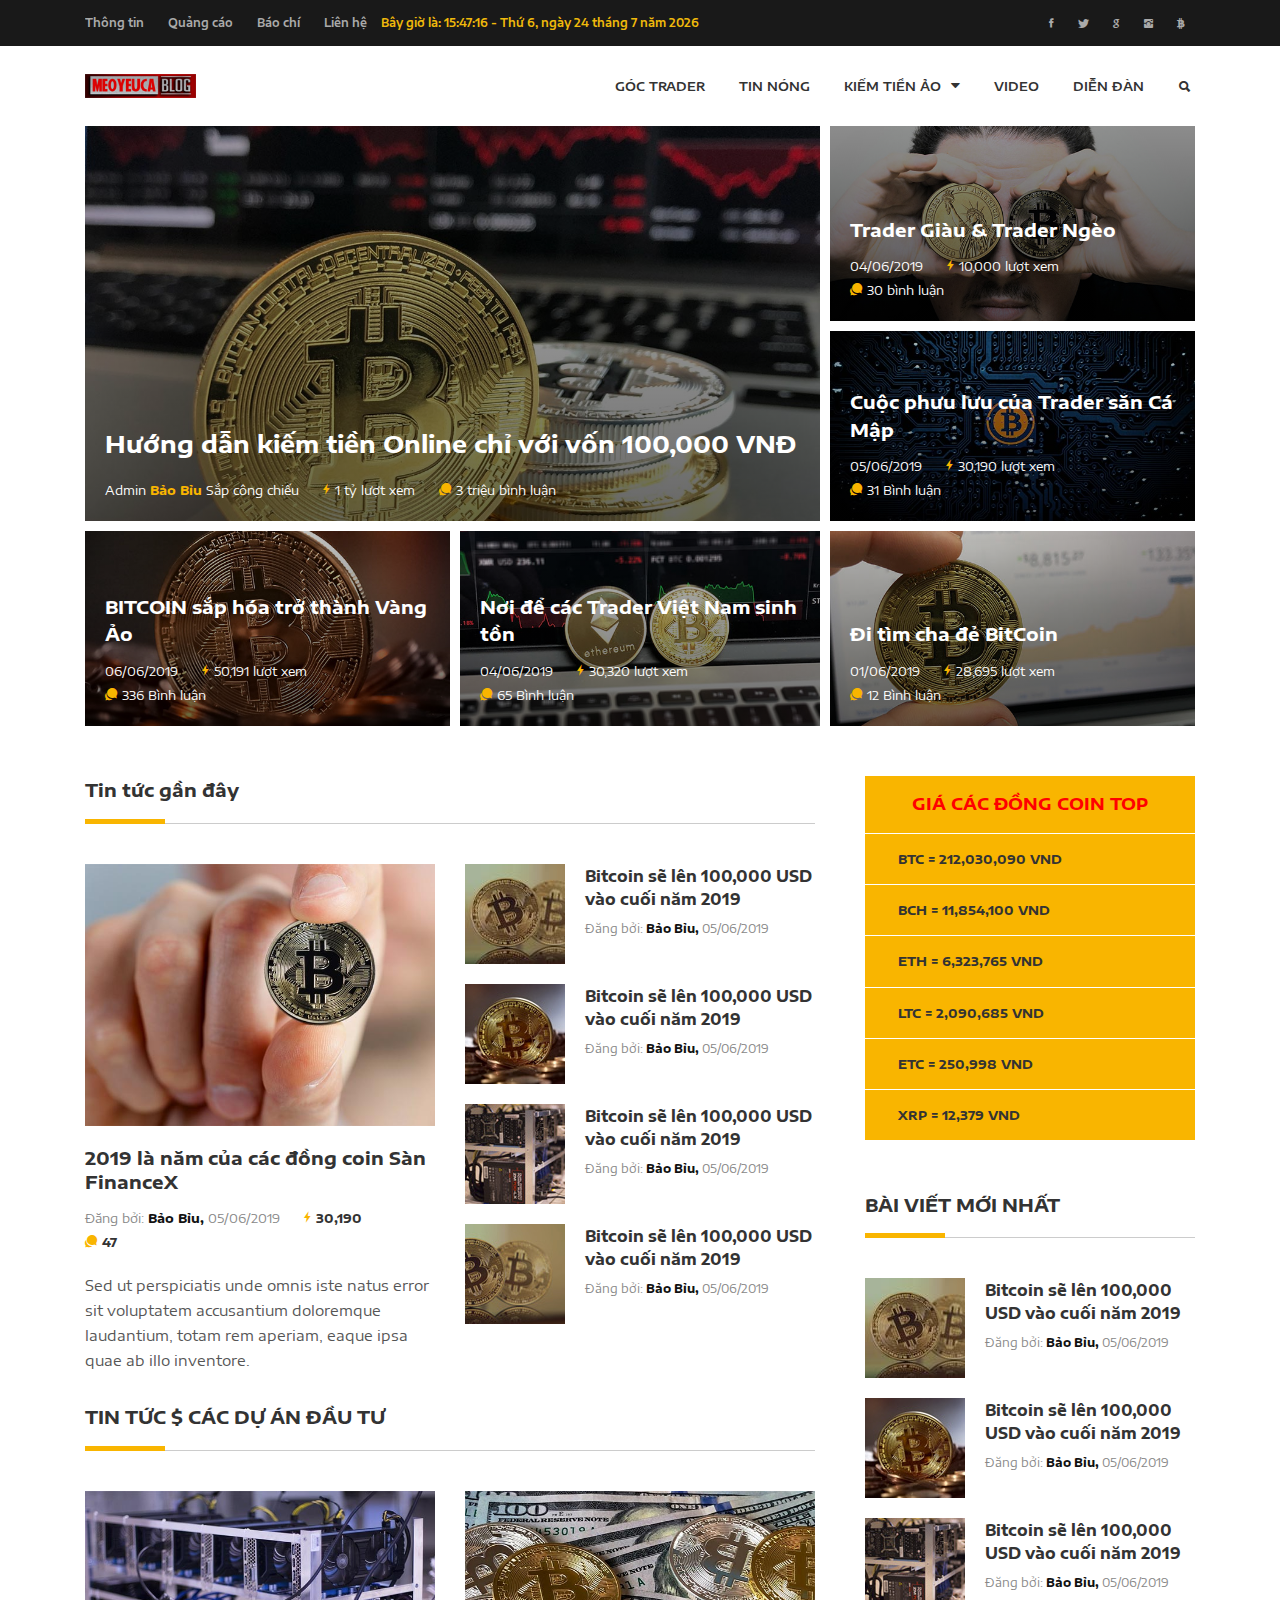
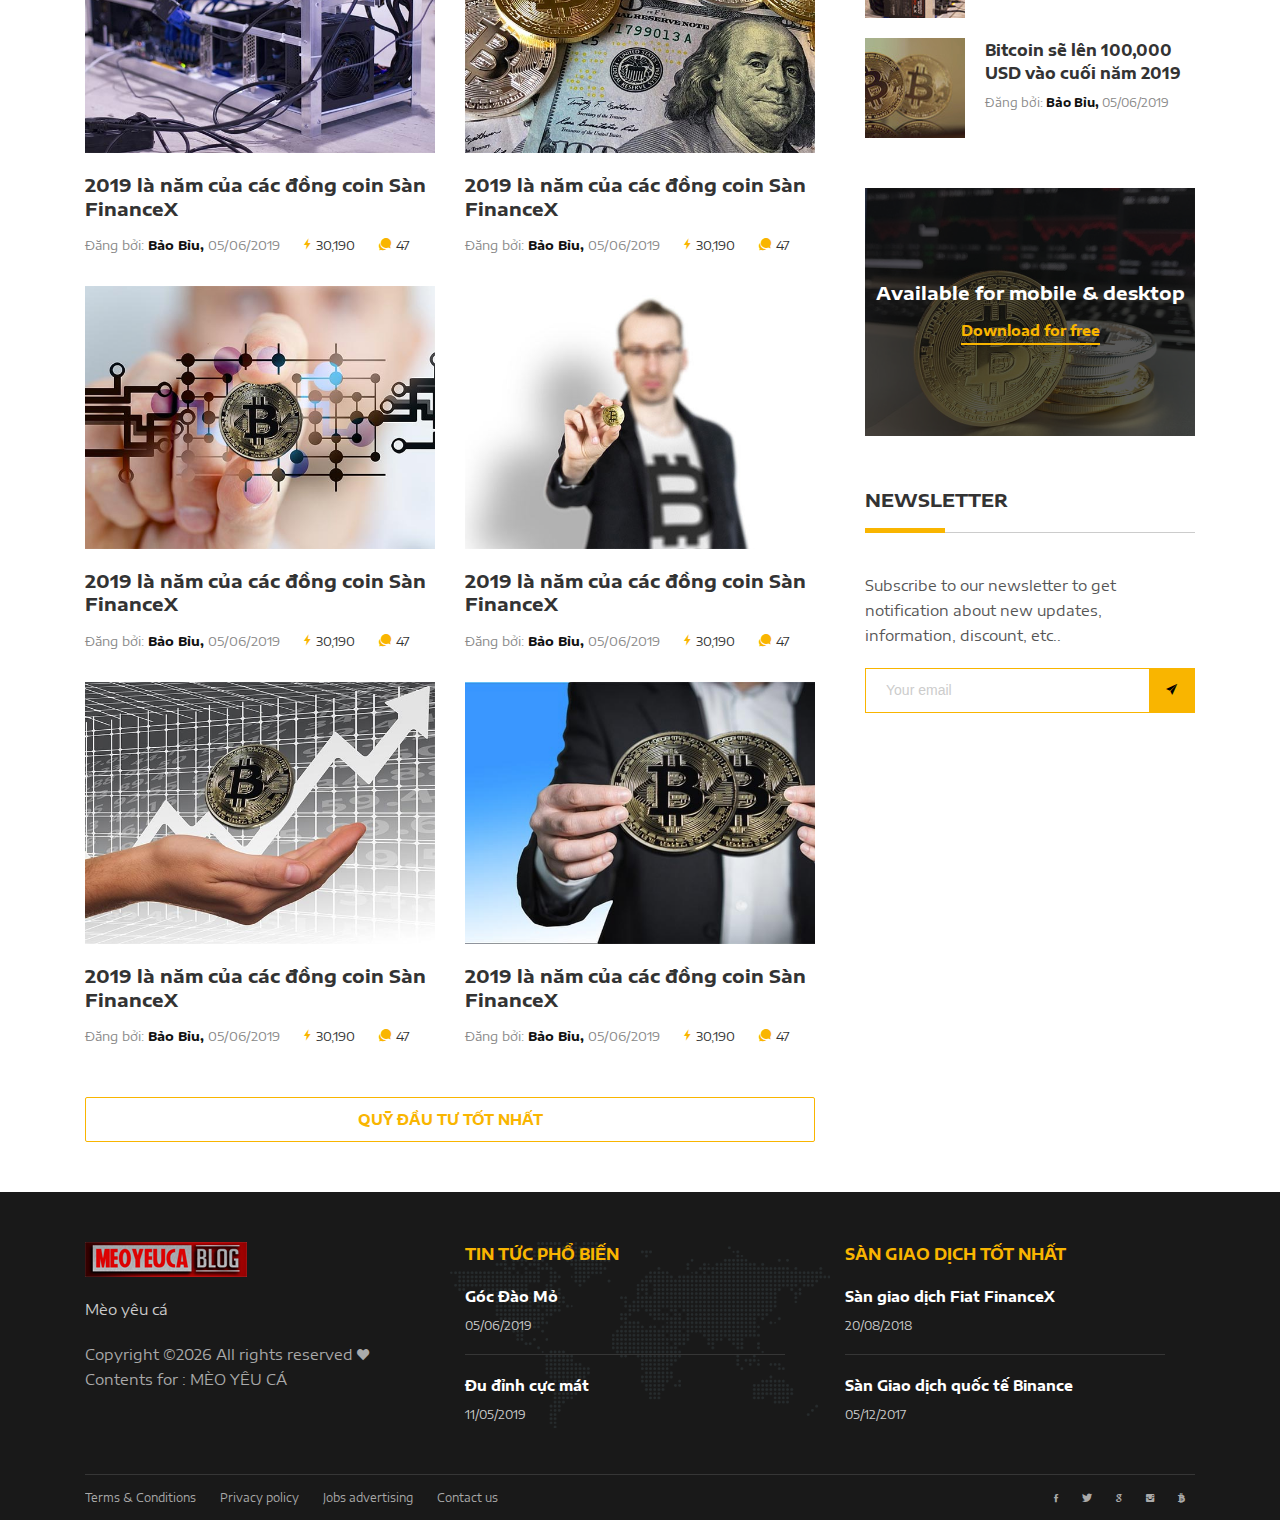
==== index.html @ f65a9b61 "update" ====
<!DOCTYPE HTML>
<html lang="en">
<head>
	<title>Mèo Yêu Cá | Blog Trader và cuộc sống thực tại</title>
	<meta http-equiv="X-UA-Compatible" content="IE=edge">
    <meta name="viewport" content="width=device-width, initial-scale=1">
	<meta charset="UTF-8">
	
	<!-- Font -->
	<link href="https://fonts.googleapis.com/css?family=Encode+Sans+Expanded:400,600,700" rel="stylesheet">
	
	<!-- Stylesheets -->
	
	<link href="plugin-frameworks/bootstrap.css" rel="stylesheet">
	
	<link href="fonts/ionicons.css" rel="stylesheet">
	
		
	<link href="common/styles.css" rel="stylesheet">
	
	
</head>
<body>
	
	<header>
		<div class="bg-191">
			<div class="container">	
				<div class="oflow-hidden color-ash font-9 text-sm-center ptb-sm-5">
				
					<ul class="float-left float-sm-none list-a-plr-10 list-a-plr-sm-5 list-a-ptb-15 list-a-ptb-sm-10">
						<li><a class="pl-0 pl-sm-10" href="#">Thông tin</a></li>
						<li><a href="#">Quảng cáo</a></li>
						<li><a href="#">Báo chí</a></li>
						<li><a href="contact-us.html">Liên hệ</a></li>
						<li id="watch" style="color: #F0B90B;"></li>
					</ul>
					<ul class="float-right float-sm-none list-a-plr-10 list-a-plr-sm-5 list-a-ptb-15 list-a-ptb-sm-5">
						<li><a class="pl-0 pl-sm-10" href="https://www.facebook.com/fanpagemeoyeuca/" target="_blank" ><i class="ion-social-facebook"></i></a></li>
						<li><a href="https://www.facebook.com/fanpagemeoyeuca/" target="_blank"><i class="ion-social-twitter"></i></a></li>
						<li><a href="https://www.facebook.com/fanpagemeoyeuca/"><i class="ion-social-google"></i></a></li>
						<li><a href="https://www.facebook.com/fanpagemeoyeuca/"><i class="ion-social-instagram"></i></a></li>
						<li><a href="https://www.facebook.com/fanpagemeoyeuca/"><i class="ion-social-bitcoin"></i></a></li>
					</ul>
					
				</div><!-- top-menu -->
			</div><!-- container -->
		</div><!-- bg-191 -->
		
		<div class="container">
			<a class="logo" href="https://meoyeuca.github.io/"><img src="images/logo_page.png" alt="Logo"></a>
			
			<a class="right-area src-btn" href="#" >
				<i class="active src-icn ion-search"></i>
				<i class="close-icn ion-close"></i>
			</a>
			<div class="src-form">
				<form>
					<input type="text" placeholder="Tìm kiếm tại đây">
					<button type="submit"><i class="ion-search"></i></a></button>
				</form>
			</div><!-- src-form -->
			
			<a class="menu-nav-icon" data-menu="#main-menu" href="#"><i class="ion-navicon"></i></a>
			
			<ul class="main-menu" id="main-menu">
				<li><a href="#">GÓC TRADER</a></li>
				<li><a href="#">TIN NÓNG</a></li>
				<li class="drop-down"><a href="https://meoyeuca.github.io/">KIẾM TIỀN ẢO<i class="ion-arrow-down-b"></i></a>
					<ul class="drop-down-menu drop-down-inner">
						<li><a href="https://remitano.com/">CHỢ GIAO DỊCH (OTC)</a></li>
						<li><a href="https://financex.io/">SÀN GIAO DỊCH</a></li>
					</ul>
				</li>
				<li><a href="video_blog.html">VIDEO</a></li>
				<li><a href="https://www.facebook.com/groups/meoyeuca/">DIỄN ĐÀN</a></li>
			</ul>

			<div class="clearfix"></div>
		</div><!-- container -->
	</header>
	
	
	<div class="container">
		<div class="h-600x h-sm-auto">
			<div class="h-2-3 h-sm-auto oflow-hidden">
		
				<div class="pb-5 pr-5 pr-sm-0 float-left float-sm-none w-2-3 w-sm-100 h-100 h-sm-300x">
					<a class="pos-relative h-100 dplay-block" href="#">
					
						<div class="img-bg bg-1 bg-grad-layer-6"></div>
						
						<div class="abs-blr color-white p-20 bg-sm-color-7">
							<h3 class="mb-15 mb-sm-5 font-sm-13"><b>Hướng dẫn kiếm tiền Online chỉ với vốn 100,000 VNĐ</b></h3>
							<ul class="list-li-mr-20">
								<li>Admin <span class="color-primary"><b>Bảo Bỉu</b></span> Sắp công chiếu</li>
								<li><i class="color-primary mr-5 font-12 ion-ios-bolt"></i>1 tỷ lượt xem</li>
								<li><i class="color-primary mr-5 font-12 ion-chatbubbles"></i>3 triệu bình luận</li>
							</ul>
						</div><!--abs-blr -->
					</a><!-- pos-relative -->
				</div><!-- w-1-3 -->
				
				<div class="float-left float-sm-none w-1-3 w-sm-100 h-100 h-sm-600x">
				
					<div class="pl-5 pb-5 pl-sm-0 ptb-sm-5 pos-relative h-50">
						<a class="pos-relative h-100 dplay-block" href="#">
						
							<div class="img-bg bg-2 bg-grad-layer-6"></div>
							
							<div class="abs-blr color-white p-20 bg-sm-color-7">
								<h4 class="mb-10 mb-sm-5"><b>Trader Giàu & Trader Ngèo</b></h4>
								<ul class="list-li-mr-20">
									<li>04/06/2019</li>
									<li><i class="color-primary mr-5 font-12 ion-ios-bolt"></i>10,000 lượt xem</li>
									<li><i class="color-primary mr-5 font-12 ion-chatbubbles"></i>30 bình luận</li>
								</ul>
							</div><!--abs-blr -->
						</a><!-- pos-relative -->
					</div><!-- w-1-3 -->
					
					<div class="pl-5 ptb-5 pl-sm-0 pos-relative h-50">
						<a class="pos-relative h-100 dplay-block" href="#">
						
							<div class="img-bg bg-3 bg-grad-layer-6"></div>
							
							<div class="abs-blr color-white p-20 bg-sm-color-7">
								<h4 class="mb-10 mb-sm-5"><b>Cuộc phưu lưu của Trader săn Cá Mập</b></h4>
								<ul class="list-li-mr-20">
									<li>05/06/2019</li>
									<li><i class="color-primary mr-5 font-12 ion-ios-bolt"></i>30,190 lượt xem</li>
									<li><i class="color-primary mr-5 font-12 ion-chatbubbles"></i>31 Bình luận</li>
								</ul>
							</div><!--abs-blr -->
						</a><!-- pos-relative -->
					</div><!-- w-1-3 -->
					
				</div><!-- float-left -->

			</div><!-- h-2-3 -->
			
			<div class="h-1-3 oflow-hidden">
		
				<div class="pr-5 pr-sm-0 pt-5 float-left float-sm-none pos-relative w-1-3 w-sm-100 h-100 h-sm-300x">
					<a class="pos-relative h-100 dplay-block" href="#">
					
						<div class="img-bg bg-4 bg-grad-layer-6"></div>
						
						<div class="abs-blr color-white p-20 bg-sm-color-7">
							<h4 class="mb-10 mb-sm-5"><b>BITCOIN sắp hóa trở thành Vàng Ảo</b></h4>
							<ul class="list-li-mr-20">
								<li>06/06/2019</li>
								<li><i class="color-primary mr-5 font-12 ion-ios-bolt"></i>50,191 lượt xem</li>
								<li><i class="color-primary mr-5 font-12 ion-chatbubbles"></i>336 Bình luận</li>
							</ul>
						</div><!--abs-blr -->
					</a><!-- pos-relative -->
				</div><!-- w-1-3 -->
				
				<div class="plr-5 plr-sm-0 pt-5 pt-sm-10 float-left float-sm-none pos-relative w-1-3 w-sm-100 h-100 h-sm-300x">
					<a class="pos-relative h-100 dplay-block" href="#">
					
						<div class="img-bg bg-5 bg-grad-layer-6"></div>
						
						<div class="abs-blr color-white p-20 bg-sm-color-7">
							<h4 class="mb-10 mb-sm-5"><b>Nơi để các Trader Việt Nam sinh tồn</b></h4>
							<ul class="list-li-mr-20">
								<li>04/06/2019</li>
								<li><i class="color-primary mr-5 font-12 ion-ios-bolt"></i>30,320 lượt xem</li>
								<li><i class="color-primary mr-5 font-12 ion-chatbubbles"></i>65 Bình luận</li>
							</ul>
						</div><!--abs-blr -->
					</a><!-- pos-relative -->
				</div><!-- w-1-3 -->
				
				<div class="pl-5 pl-sm-0 pt-5 pt-sm-10 float-left float-sm-none pos-relative w-1-3 w-sm-100 h-100 h-sm-300x">
					<a class="pos-relative h-100 dplay-block" href="#">
					
						<div class="img-bg bg-6 bg-grad-layer-6"></div>
						
						<div class="abs-blr color-white p-20 bg-sm-color-7">
							<h4 class="mb-10 mb-sm-5"><b>Đi tìm cha đẻ BitCoin</b></h4>
							<ul class="list-li-mr-20">
								<li>01/06/2019</li>
								<li><i class="color-primary mr-5 font-12 ion-ios-bolt"></i>28,695 lượt xem</li>
								<li><i class="color-primary mr-5 font-12 ion-chatbubbles"></i>12 Bình luận</li>
							</ul>
						</div><!--abs-blr -->
					</a><!-- pos-relative -->
				</div><!-- w-1-3 -->
				
			</div><!-- h-2-3 -->
		</div><!-- h-100vh -->
	</div><!-- container -->
	
	
	<section>
		<div class="container">
			<div class="row">
			
				<div class="col-md-12 col-lg-8">
					<h4 class="p-title"><b>Tin tức gần đây</b></h4>
					<div class="row">
					
						<div class="col-sm-6">
							<img src="images/recent-news-1-600x450.jpg" alt="">
							<h4 class="pt-20"><a href="#"><b>2019 là năm của các đồng coin Sàn <br/>FinanceX</b></a></h4>
							<ul class="list-li-mr-20 pt-10 pb-20">
								<li class="color-lite-black">Đăng bởi:  <a href="#" class="color-black"><b>Bảo Bỉu,</b></a>
								05/06/2019</li>
								<li><i class="color-primary mr-5 font-12 ion-ios-bolt"></i><b>30,190</b></li>
								<li><i class="color-primary mr-5 font-12 ion-chatbubbles"></i><b>47</b></li>
							</ul>
							<p>Sed ut perspiciatis unde omnis iste natus error sit voluptatem accusantium 
								doloremque laudantium, totam rem aperiam, eaque ipsa quae ab illo inventore.</p>
						</div><!-- col-sm-6 -->
						
						<div class="col-sm-6">
							<a class="oflow-hidden pos-relative mb-20 dplay-block" href="#">
								<div class="wh-100x abs-tlr"><img src="images/polular-1-100x100.jpg" alt=""></div>
								<div class="ml-120 min-h-100x">
									<h5><b>Bitcoin sẽ lên 100,000 USD vào cuối năm 2019</b></h5>
									<h6 class="color-lite-black pt-10">Đăng bởi:  <span class="color-black"><b>Bảo Bỉu,</b></span> 05/06/2019</h6>
								</div>
							</a><!-- oflow-hidden -->
							
							<a class="oflow-hidden pos-relative mb-20 dplay-block" href="#">
								<div class="wh-100x abs-tlr"><img src="images/polular-2-100x100.jpg" alt=""></div>
								<div class="ml-120 min-h-100x">
									<h5><b>Bitcoin sẽ lên 100,000 USD vào cuối năm 2019</b></h5>
									<h6 class="color-lite-black pt-10">Đăng bởi:  <span class="color-black"><b>Bảo Bỉu,</b></span> 05/06/2019</h6>
								</div>
							</a><!-- oflow-hidden -->
							
							<a class="oflow-hidden pos-relative mb-20 dplay-block" href="#">
								<div class="wh-100x abs-tlr"><img src="images/polular-3-100x100.jpg" alt=""></div>
								<div class="ml-120 min-h-100x">
									<h5><b>Bitcoin sẽ lên 100,000 USD vào cuối năm 2019</b></h5>
									<h6 class="color-lite-black pt-10">Đăng bởi:  <span class="color-black"><b>Bảo Bỉu,</b></span> 05/06/2019</h6>
								</div>
							</a><!-- oflow-hidden -->
							
							<a class="oflow-hidden pos-relative mb-20 dplay-block" href="#">
								<div class="wh-100x abs-tlr"><img src="images/polular-4-100x100.jpg" alt=""></div>
								<div class="ml-120 min-h-100x">
									<h5><b>Bitcoin sẽ lên 100,000 USD vào cuối năm 2019</b></h5>
									<h6 class="color-lite-black pt-10">Đăng bởi:  <span class="color-black"><b>Bảo Bỉu,</b></span> 05/06/2019</h6>
								</div>
							</a><!-- oflow-hidden -->
						</div><!-- col-sm-6 -->
						
					</div><!-- row -->
					
					<h4 class="p-title mt-30"><b>TIN TỨC $ CÁC DỰ ÁN ĐẦU TƯ</b></h4>
					<div class="row">
					
						<div class="col-sm-6">
							<img src="images/crypto-news-6-600x450.jpg" alt="">
							<h4 class="pt-20"><a href="#"><b>2019 là năm của các đồng coin Sàn <br/>FinanceX</b></a></h4>
							<ul class="list-li-mr-20 pt-10 mb-30">
								<li class="color-lite-black">Đăng bởi:  <a href="#" class="color-black"><b>Bảo Bỉu,</b></a>
								05/06/2019</li>
								<li><i class="color-primary mr-5 font-12 ion-ios-bolt"></i>30,190</li>
								<li><i class="color-primary mr-5 font-12 ion-chatbubbles"></i>47</li>
							</ul>
						</div><!-- col-sm-6 -->
						
						<div class="col-sm-6">
							<img src="images/crypto-news-5-600x450.jpg" alt="">
							<h4 class="pt-20"><a href="#"><b>2019 là năm của các đồng coin Sàn <br/>FinanceX</b></a></h4>
							<ul class="list-li-mr-20 pt-10 mb-30">
								<li class="color-lite-black">Đăng bởi:  <a href="#" class="color-black"><b>Bảo Bỉu,</b></a>
								05/06/2019</li>
								<li><i class="color-primary mr-5 font-12 ion-ios-bolt"></i>30,190</li>
								<li><i class="color-primary mr-5 font-12 ion-chatbubbles"></i>47</li>
							</ul>
						</div><!-- col-sm-6 -->
					
						<div class="col-sm-6">
							<img src="images/crypto-news-4-600x450.jpg" alt="">
							<h4 class="pt-20"><a href="#"><b>2019 là năm của các đồng coin Sàn <br/>FinanceX</b></a></h4>
							<ul class="list-li-mr-20 pt-10 mb-30">
								<li class="color-lite-black">Đăng bởi:  <a href="#" class="color-black"><b>Bảo Bỉu,</b></a>
								05/06/2019</li>
								<li><i class="color-primary mr-5 font-12 ion-ios-bolt"></i>30,190</li>
								<li><i class="color-primary mr-5 font-12 ion-chatbubbles"></i>47</li>
							</ul>
						</div><!-- col-sm-6 -->
						
						<div class="col-sm-6">
							<img src="images/crypto-news-3-600x450.jpg" alt="">
							<h4 class="pt-20"><a href="#"><b>2019 là năm của các đồng coin Sàn <br/>FinanceX</b></a></h4>
							<ul class="list-li-mr-20 pt-10 mb-30">
								<li class="color-lite-black">Đăng bởi:  <a href="#" class="color-black"><b>Bảo Bỉu,</b></a>
								05/06/2019</li>
								<li><i class="color-primary mr-5 font-12 ion-ios-bolt"></i>30,190</li>
								<li><i class="color-primary mr-5 font-12 ion-chatbubbles"></i>47</li>
							</ul>
						</div><!-- col-sm-6 -->
						
						<div class="col-sm-6">
							<img src="images/crypto-news-2-600x450.jpg" alt="">
							<h4 class="pt-20"><a href="#"><b>2019 là năm của các đồng coin Sàn <br/>FinanceX</b></a></h4>
							<ul class="list-li-mr-20 pt-10 mb-30">
								<li class="color-lite-black">Đăng bởi:  <a href="#" class="color-black"><b>Bảo Bỉu,</b></a>
								05/06/2019</li>
								<li><i class="color-primary mr-5 font-12 ion-ios-bolt"></i>30,190</li>
								<li><i class="color-primary mr-5 font-12 ion-chatbubbles"></i>47</li>
							</ul>
						</div><!-- col-sm-6 -->
						
						<div class="col-sm-6">
							<img src="images/crypto-news-1-600x450.jpg" alt="">
							<h4 class="pt-20"><a href="#"><b>2019 là năm của các đồng coin Sàn FinanceX</b></a></h4>
							<ul class="list-li-mr-20 pt-10 mb-30">
								<li class="color-lite-black">Đăng bởi:  <a href="#" class="color-black"><b>Bảo Bỉu,</b></a>
								05/06/2019</li>
								<li><i class="color-primary mr-5 font-12 ion-ios-bolt"></i>30,190</li>
								<li><i class="color-primary mr-5 font-12 ion-chatbubbles"></i>47</li>
							</ul>
						</div><!-- col-sm-6 -->
						
					</div><!-- row -->
					
					<a class="dplay-block btn-brdr-primary mt-20 mb-md-50" href="#"><b>QUỸ ĐẦU TƯ TỐT NHẤT</b></a>
				</div><!-- col-md-9 -->
				
				<div class="d-none d-md-block d-lg-none col-md-3"></div>
				<div class="col-md-6 col-lg-4">
					<div class="pl-20 pl-md-0">
						<ul class="list-block list-li-ptb-15 list-btm-border-white bg-primary">
							<li class="text-center" style="color: red; font-size: 120%"><strong>GIÁ CÁC ĐỒNG COIN TOP</strong></li>
							<li class="pading-10"><b> BTC = 212,030,090 VND</b></li>
							<li class="pading-10"><b> BCH = 11,854,100 VND</b></li>
							<li class="pading-10"><b> ETH = 6,323,765 VND</b></li>
							<li class="pading-10"><b> LTC = 2,090,685 VND</b></li>
							<li class="pading-10"><b> ETC = 250,998 VND</b></li>
							<li class="pading-10"><b> XRP = 12,379 VND</b></li>
							
						</ul>
						
						<div class="mtb-50">
							<h4 class="p-title"><b>BÀI VIẾT MỚI NHẤT</b></h4>
							<a class="oflow-hidden pos-relative mb-20 dplay-block" href="#">
								<div class="wh-100x abs-tlr"><img src="images/polular-1-100x100.jpg" alt=""></div>
								<div class="ml-120 min-h-100x">
									<h5><b>Bitcoin sẽ lên 100,000 USD vào cuối năm 2019</b></h5>
									<h6 class="color-lite-black pt-10">Đăng bởi:  <span class="color-black"><b>Bảo Bỉu,</b></span> 05/06/2019</h6>
								</div>
							</a><!-- oflow-hidden -->
							
							<a class="oflow-hidden pos-relative mb-20 dplay-block" href="#">
								<div class="wh-100x abs-tlr"><img src="images/polular-2-100x100.jpg" alt=""></div>
								<div class="ml-120 min-h-100x">
									<h5><b>Bitcoin sẽ lên 100,000 USD vào cuối năm 2019</b></h5>
									<h6 class="color-lite-black pt-10">Đăng bởi:  <span class="color-black"><b>Bảo Bỉu,</b></span> 05/06/2019</h6>
								</div>
							</a><!-- oflow-hidden -->
							
							<a class="oflow-hidden pos-relative mb-20 dplay-block" href="#">
								<div class="wh-100x abs-tlr"><img src="images/polular-3-100x100.jpg" alt=""></div>
								<div class="ml-120 min-h-100x">
									<h5><b>Bitcoin sẽ lên 100,000 USD vào cuối năm 2019</b></h5>
									<h6 class="color-lite-black pt-10">Đăng bởi:  <span class="color-black"><b>Bảo Bỉu,</b></span> 05/06/2019</h6>
								</div>
							</a><!-- oflow-hidden -->
							
							<a class="oflow-hidden pos-relative mb-20 dplay-block" href="#">
								<div class="wh-100x abs-tlr"><img src="images/polular-4-100x100.jpg" alt=""></div>
								<div class="ml-120 min-h-100x">
									<h5><b>Bitcoin sẽ lên 100,000 USD vào cuối năm 2019</b></h5>
									<h6 class="color-lite-black pt-10">Đăng bởi:  <span class="color-black"><b>Bảo Bỉu,</b></span> 05/06/2019</h6>
								</div>
							</a><!-- oflow-hidden -->
							
						</div><!-- mtb-50 -->
						
						<div class="mtb-50 pos-relative">
							<img src="images/banner-1-600x450.jpg" alt="">
							<div class="abs-tblr bg-layer-7 text-center color-white">
								<div class="dplay-tbl">
									<div class="dplay-tbl-cell">
										<h4><b>Available for mobile & desktop</b></h4>
										<a class="mt-15 color-primary link-brdr-btm-primary" href="#"><b>Download for free</b></a>
									</div><!-- dplay-tbl-cell -->
								</div><!-- dplay-tbl -->
							</div><!-- abs-tblr -->
						</div><!-- mtb-50 -->
						
						<div class="mtb-50 mb-md-0">
							<h4 class="p-title"><b>NEWSLETTER</b></h4>
							<p class="mb-20">Subscribe to our newsletter to get notification about new updates,
								information, discount, etc..</p>
							<form class="nwsltr-primary-1">
								<input type="text" placeholder="Your email"/>
								<button type="submit"><i class="ion-ios-paperplane"></i></button>
							</form>
						</div><!-- mtb-50 -->
						
					</div><!--  pl-20 -->
				</div><!-- col-md-3 -->
				
			</div><!-- row -->
		</div><!-- container -->
	</section>
	
	
	<footer class="bg-191 color-ccc">
		
		<div class="container">
			<div class="pt-50 pb-20 pos-relative">
				<div class="abs-tblr pt-50 z--1 text-center">
					<div class="h-80 pos-relative"><img class="opacty-1 h-100 w-auto" src="images/map.png" alt=""></div>
				</div>
				<div class="row">
				
					<div class="col-sm-4">
						<div class="mb-30">
							<a href="#"><img src="images/logo_page.png"></a>
							<p class="mtb-20 color-ccc">Mèo yêu cá</p>
							<p class="color-ash"><!-- Link back to Colorlib can't be removed. Template is licensed under CC Đăng bởi:  3.0. -->
Copyright &copy;<script>document.write(new Date().getFullYear());</script> All rights reserved <i class="ion-heart" aria-hidden="true"></i> Contents for :  <a href="https://meoyeuca.github.io" target="_blank"> MÈO YÊU CÁ</a>
<!-- Link back to Colorlib can't be removed. Template is licensed under CC Đăng bởi:  3.0. -->
</p>
						</div><!-- mb-30 -->
					</div><!-- col-md-4 -->
					
					<div class="col-sm-4">
						<div class="mb-30">
							<h5 class="color-primary mb-20"><b>TIN TỨC PHỔ BIẾN</b></h5>
							<div class="mb-20">
								<a class="color-white" href="#"><b>Góc Đào Mỏ</b></a>
								<h6 class="mt-10">05/06/2019</h6>
							</div>
							<div class="brdr-ash-1 opacty-2 mr-30"></div>
							<div class="mt-20">
								<a class="color-white" href="#"><b>Đu đỉnh cực mát</b></a>
								<h6 class="mt-10">11/05/2019</h6>
							</div>
						</div><!-- mb-30 -->
					</div><!-- col-md-4 -->
					
					<div class="col-sm-4">
						<div class="mb-30">
							<h5 class="color-primary mb-20"><b>SÀN GIAO DỊCH TỐT NHẤT</b></h5>
							<div class="mb-20">
								<a class="color-white" href="https://financex.io/"><b>Sàn giao dịch Fiat FinanceX</b></a>
								<h6 class="mt-10">20/08/2018</h6>
							</div>
							<div class="brdr-ash-1 opacty-2 mr-30"></div>
							<div class="mt-20">
								<a class="color-white" href="https://www.binance.com/"><b>Sàn Giao dịch quốc tế Binance</b></a>
								<h6 class="mt-10">05/12/2017</h6>
							</div>
						</div><!-- mb-30 -->
					</div><!-- col-md-4 -->
					
				</div><!-- row -->
			</div><!-- ptb-50 -->
			
			<div class="brdr-ash-1 opacty-2"></div>
			
			<div class="oflow-hidden color-ash font-9 text-sm-center ptb-sm-5">
			
				<ul class="float-left float-sm-none list-a-plr-10 list-a-plr-sm-5 list-a-ptb-15 list-a-ptb-sm-10">
					<li><a class="pl-0 pl-sm-10" href="#">Terms & Conditions</a></li>
					<li><a href="#">Privacy policy</a></li>
					<li><a href="#">Jobs advertising</a></li>
					<li><a href="#">Contact us</a></li>
				</ul>
				<ul class="float-right float-sm-none list-a-plr-10 list-a-plr-sm-5 list-a-ptb-15 list-a-ptb-sm-5">
					<li><a class="pl-0 pl-sm-10" href="https://www.facebook.com/fanpagemeoyeuca/" target="_blank"><i class="ion-social-facebook"></i></a></li>
					<li><a href="#"><i class="ion-social-twitter"></i></a></li>
					<li><a href="#"><i class="ion-social-google"></i></a></li>
					<li><a href="#"><i class="ion-social-instagram"></i></a></li>
					<li><a href="#"><i class="ion-social-bitcoin"></i></a></li>
				</ul>
				
			</div><!-- oflow-hidden -->
		</div><!-- container -->
	</footer>
	
	<!-- SCIPTS -->
	
	<script src="plugin-frameworks/jquery-3.2.1.min.js"></script>
	
	<script src="plugin-frameworks/tether.min.js"></script>
	
	<script src="plugin-frameworks/bootstrap.js"></script>
	
	<script src="common/scripts.js"></script>
	
</body>
</html>
---- common/styles.css ----
/*
====================================================

* 	[Master Stylesheet]
	
	Theme Name : MeoYeuCa
	Author     :  BaoBiu	
	Author URI : meoyeuca.github.io

====================================================

	TOC
	
	1. PRIMARY STYLES
	2. COMMONS FOR PAGE DESIGN
	3. HEADER
	4. INTRO SECTION
	5. PORFOLIO SECTION
	6. ABOUT SECTION
	7. EXPERIENCE SECTION
	8. EDUCATION SECTION
	9. COUNTER SECTION
	10. FOOTER

====================================================


/* ---------------------------------
1. PRIMARY STYLES
--------------------------------- */

html{ font-size: 100%; overflow-x: hidden; width: 100%; margin: 0px;  padding: 0px; touch-action: manipulation; background:#252525;}


body{ font-size: 14px; font-family: 'Encode Sans Expanded', sans-serif; width: 100%; height: 100%; margin: 0; font-weight: 400;
	-webkit-font-smoothing: antialiased; -moz-osx-font-smoothing: grayscale; word-wrap: break-word; 
	overflow-x: hidden; color: #333; }

h1, h2, h3, h4, h5, h6, p, a, ul, span, li, img, inpot, button{ margin: 0; padding: 0; }

h1,h2,h3,h4,h5,h6{ line-height: 1.5; font-weight: inherit; }

h1,h2,h3{ font-family: 'Encode Sans Expanded', sans-serif; }

p{ line-height: 1.7; font-size: 1.05em; font-weight: 400; color: #555; }

h1{ font-size: 4em; line-height: 1; }
h2{ font-size: 2em; line-height: 1.1; }
h3{ font-size: 1.7em; }
h4{ font-size: 1.3em; }
h5{ font-size: 1.1em; }
h6{ font-size: .85em; }

a, button{ display: inline-block; text-decoration: none; color: inherit; line-height: 1.3; 
	-webkit-transition: all .25s ease-in-out; transition: all .25s ease-in-out; }

a:focus, a:active, a:hover,
button:focus, button:active, button:hover,
a b.light-color:hover{ text-decoration: none; color: #F9B500; }

b{ font-weight: 700; }

img{ width: 100%; }

li{ list-style: none; display: inline-block; line-height: 1.6; font-size: .9em; }

span{ display: inline-block; }

button{ outline: 0; border: 0; background: none; cursor: pointer; }

.icon{ font-size: 1.1em; display: inline-block; line-height: inherit; }

[class^="icon-"]:before, [class*=" icon-"]:before{ line-height: inherit; }

b.max-bold{ font-weight: 700; }

input:focus,
textarea:focus{ outline-color: #F9B500; }

::placeholder { color: #ccc; }
:-ms-input-placeholder { color: #ccc; }
::-ms-input-placeholder { color: #ccc; }


/* RESPONSIVE */

@media only screen and (max-width: 767px) {
	
	p{ line-height: 1.4; }

	h1{ font-size: 3.8em; }
	h2{ font-size: 2em; }
	h3{ font-size: 1.6em; }
	h4{ font-size: 1.3em; }
	
}

@media only screen and (max-width: 575px) {

	body{ font-size: 14px; }
	
}



/* ---------------------------------
3. HEADER
--------------------------------- */

header{ position: relative; text-align: center; z-index: 1000; font-weight: 600; }

header i{ font-size: 1.1em; }


/* BOTTOM HEADER */

header:after{ content:''; clear: both; }

header .logo{ float: left; height: 24px; margin: 28px 0; }

header .logo img{ height: 100%; width: auto; }


header .main-menu{ float: right; }

header ul.main-menu > li > a{ height: 100%; line-height: 80px; padding: 0px 15px; }


/* SEARCH AREA */

header .right-area{ float: right; height: 100%; line-height: 70px; margin-left: 15px; padding: 5px; }

header .src-icn,
header .close-icn{ display: none; }

header .src-icn.active,
header .close-icn.active{ display: block; }

header .src-form{ position: absolute; top: 0px; bottom: 0px; left: 15px; right: 45px; z-index: 1; 
	max-width: 0; overflow: hidden; -webkit-transition: all .2s; transition: all .2s; }

header .src-form.active{ max-width: 3000px;  }


header .src-form form{ height: 100%; }

header .src-form input{ display: block; width: 100%; height: 100%; padding: 0 15px 0 75px; font-size: 1.4em; border: 0px solid #ccc; 
	background: #f7f5f8; outline: 0; -webkit-transition: all .0s; transition: all .0s; }

header .src-form input:focus{ background: #f1f2f1; }

header .src-form button{ position: absolute; top: 0; bottom: 0; left: 0; width: 60px; background: #eee; }
#watch{ color: #F0B90B; }
.pading-10{padding-left: 10%; }




/* HAMBURGER ICON */

header .menu-nav-icon{ display: inline-block; font-size: 30px; line-height: 60px; display: none; cursor: pointer; }

	
/* DROPDOWN MENU STYLING */

header .main-menu li.drop-down{ position: relative; text-align: left; }

header .main-menu li.drop-down > ul.drop-down-menu{ display: none; position: absolute; top: 60px; 
	left: 0; min-width: 180px; box-shadow: 0px 3px 10px rgba(0,0,0,.3); background: #fff; }

header .main-menu li.drop-down > ul.drop-down-menu li{ display: block; border-top: 1px solid #ddd; }

header .main-menu li.drop-down > ul.drop-down-menu li > a{ display: block; padding: 17px 20px; }

header .main-menu li i{margin-left: 10px; }


/* DROPDOWN HOVER */

header .main-menu li.drop-down a.mouseover + ul.drop-down-menu{ display: block; 
	animation: full-opacity-anim .2s forwards; }


@keyframes full-opacity-anim{
	0%{ opacity: 0; }
	100%{ opacity: 1; }
}



/* RESPONSIVE */

@media only screen and (max-width: 992px) {
	
	header .logo{ height: 16px; margin: 32px 0; }
	
	header ul.main-menu > li > a{ padding: 0 5px; }
}


@media only screen and (max-width: 767px) {
	
	header .logo{ height: 16px; margin: 22px 0; }
	
	header .right-area{ line-height: 50px; }
	
	
	/* MAIN MENU */
	
	header .main-menu{ display: none; position: absolute; top: 60px; left: 0; right: 0; float: none; 
		opacity: 0; z-index: 1; height: auto; text-align: left; background: #fff; }
	
	header .main-menu.visible-menu{ display: block; box-shadow: 0 4px 20px -10px rgba(0,0,0,.4); 
		animation: full-opacity-anim .2s forwards ease; }
	
	@keyframes full-opacity-anim{
		
		100%{ opacity: 1; }
		
	}
	
	header .main-menu > li{ display: block; }
	
	header ul.main-menu > li > a{ display: block; height: auto; line-height: 1; padding: 15px; border-top: 1px solid #eee; }
		
	
	/* HAMBURGER ICON */

	
	header  .menu-nav-icon{ display: block; }
	
	
	/* DROPDOWN  */
	
	header .main-menu li.drop-down > ul.drop-down-menu{ position: static; box-shadow: none; }
	
	header .main-menu li.drop-down > ul.drop-down-menu li{ border-top: 1px solid #eee; }
	header .main-menu li.drop-down > ul.drop-down-inner li:first-child{ border-top: 1px solid #ddd;   z-index: 1100; }
	
	/* DROPDOWN HOVER */
	
	header .main-menu li.drop-down > ul.drop-down-menu li a{ padding-left: 25px; }
	
	header .main-menu li.drop-down > ul.drop-down-inner li a{ padding-left: 35px; }
	
}

@media only screen and (max-width: 575px) {

	header ul.main-menu > li > a{ padding: 15px; }
	
	
	/* HAMBURGER ICON */

	.menu-nav-icon{ float: right; }
	
}

@media only screen and (max-width: 359px) {

	header .heading-wrapper{  padding: 30px 20px 20px; }

	header .info .icon{ font-size: 25px; }

	header .info .right-area{ margin-left: 35px; }

}



/* ---------------------------------
2. COMMONS FOR PAGE DESIGN
--------------------------------- */

.dplay-tbl{ display: table; height: 100%; width: 100%; } 
.dplay-tbl-cell{ display: table-cell; vertical-align: middle; } 

.oflow-hidden{ overflow: hidden; }
.oflow-visible{ overflow: visible; }

.dplay-none{ display: none; }
.dplay-block{ display: block; }
.dplay-inl-block{ display: inline-block; }

.opacty-1{ opacity: .1; }
.opacty-2{ opacity: .2; }
.opacty-3{ opacity: .3; }
.opacty-4{ opacity: .4; }
.opacty-5{ opacity: .5; }
.opacty-6{ opacity: .6; }
.opacty-7{ opacity: .7; }



/* POSITION */

.pos-relative{ position: relative; z-index: 1; }

.abs-tlr{ position: absolute; top: 0; left: 0; right: 0; z-index: 1; }
.abs-blr{ position: absolute; bottom: 0; left: 0; right: 0; z-index: 1; }
.abs-tl{ position: absolute; top: 0; left: 0; z-index: 1; }
.abs-br{ position: absolute; bottom: 0; right: 0; z-index: 1; }
.abs-tbr{ position: absolute; top: 0; bottom: 0; right: 0; z-index: 1; }
.abs-tblr{ position: absolute; top: 0; bottom: 0; left: 0; right: 0; z-index: 1; }

.z--1{ z-index: -1; }


/* ALIGNMENT */

.float-left{ float: left!important; }
.float-right{ float: right!important; }

.text-center{ text-align: center; }
/* LINE HEIGHT */

.lh-30{ line-height: 30px; }
.lh-35{ line-height: 35px; }
.lh-40{ line-height: 40px; }


/* FONTS */

.font-7 { font-size: .7em; }
.font-75{ font-size: .75em; }
.font-8 { font-size: .8em; }
.font-85{ font-size: .85em; }
.font-9 { font-size: .9em; }
.font-11{ font-size: 1.1em; }
.font-12{ font-size: 1.2em; }
.font-13{ font-size: 1.3em; }
.font-14{ font-size: 1.4em; }
.font-20{ font-size: 2em; }


/* RESPONSIVE */

@media only screen and (max-width: 767px) {
	
	.float-sm-none{ float: none!important; }

	.text-sm-center{ text-align: center; }
	
	.font-sm-13{ font-size: 1.3em; }
}


/* COLOR */

.color-white{ color: #fff; }
.color-green{ color: #36D98A; }
.color-ash{ color: #aaa; }
.color-ccc{ color: #ccc; }
.color-grey{ color: #ccc; }
.color-primary{ color: #F9B500; }
.color-black{ color: #111; }
.color-lite-black{ color: #888; }



/* BACKGROUND COLOR*/

.bg-191{ background: #191919; }
.bg-primary{ background: #F9B500!important; }


/* BACKGROUND IMAGE */

.img-bg{ position: absolute; top: 0; bottom: 0; left: 0; right: 0; z-index: 1; }

.bg-map{ background: url(../images/map.png) no-repeat center; background-size: cover; }

.bg-1{ background: url(../images/slider-1-1200x900.jpg) no-repeat center; background-size: cover; }
.bg-2{ background: url(../images/slider-2-450x600.jpg) no-repeat center; background-size: cover; }
.bg-3{ background: url(../images/slider-3-450x600.jpg) no-repeat center; background-size: cover; }
.bg-4{ background: url(../images/slider-4-450x600.jpg) no-repeat center; background-size: cover; }
.bg-5{ background: url(../images/slider-5-450x600.jpg) no-repeat center; background-size: cover; }
.bg-6{ background: url(../images/slider-6-450x600.jpg) no-repeat center; background-size: cover; }


.bg-grad-layer-6:after{ content:''; position: absolute; top: 0; bottom: 0; left: 0; right: 0; z-index: -1;
	opacity: .6; background: linear-gradient(to top,  #000 0%,  rgba(0,0,0,.4) 100%); }
	
.bg-layer-4:after{ content:''; position: absolute; top: 0; bottom: 0; left: 0; right: 0; z-index: -1;
	opacity: .4; background: #111; }

.bg-layer-7:after{ content:''; position: absolute; top: 0; bottom: 0; left: 0; right: 0; z-index: -1;
	opacity: .7; background: #111; }




/* RESPONSIVE */

@media only screen and (max-width: 767px) {
	
	.bg-sm-color-6{ background: rgba(0,0,0,.6); }
	.bg-sm-color-7{ background: rgba(0,0,0,.7); }
	
}


/* BORDER */

.brder-grey{ border: 1px solid #ccc; }
.brder-t-grey{ border-top: 1px solid #ccc; }
.brder-tlr-grey{ border: 1px solid #ccc; border-bottom: 0; }
.brder-blr-grey{ border: 1px solid #ccc; border-top: 0; }

.brdr-ash-1{ height: 1px; background: #aaa; }



/* LINK STYLING	 */
	
.link-brdr-btm-primary{ position: relative; padding-bottom: 5px; 
	-webkit-transition: all .2s; transition: all .2s;}

.link-brdr-btm-primary:after{ content:''; position: absolute; left: 0; right: 0; bottom: 0; height: 2px; 
	background: #F9B500; -webkit-transition: all .2s; transition: all .2s; 
	-webkit-transform-origin: right; transform-origin: right; }

.link-brdr-btm-primary:hover{ -webkit-transform: translateY(-1px); transform: translateY(-1px); }

.link-brdr-btm-primary:hover:after{ -webkit-transform: scale(0); transform: scale(0); }


/* BUTTON STYLING */

.btn-brdr-primary{ text-align: center; height: 45px; line-height: 43px; border: 1px solid #F9B500; color: #F9B500; 
	border-radius: 2px; }
.btn-brdr-primary:hover{ background: #F9B500; color: #000; }

.btn-brdr-grey{ text-align: center; height: 45px; line-height: 43px; border: 1px solid #ccc; line-height: 1; 
	border-radius: 2px; }
.btn-brdr-grey:hover{ border: 1px solid #F9B500; background: #F9B500; color: #000; }

.btn-fill-primary{ text-align: center; height: 45px; line-height: 43px; border: 1px solid #F9B500; background: #F9B500; 
	border-radius: 2px; color: #111; }
.btn-fill-primary:hover{ background: none; }

.btn-fill-grey{ text-align: center; height: 45px; line-height: 43px; border: 1px solid #ccc; background: #ccc; 
	border-radius: 2px; color: #111; }
.btn-fill-grey:hover{ border: 1px solid #F9B500; background: none; color: #000; }


.btn-b-md{ font-size: .9em; height: 35px; line-height: 35px; }
.btn-b-sm{ font-size: .9em; height: 30px; line-height: 28px; }


/* FORM INPUT STYLING */

.nwsltr-primary-1{ position: relative; }
	
.nwsltr-primary-1 input{ height: 45px; display: block; width: 100%; padding: 0 65px 0 20px; 
	border: 1px solid #F9B500; }

.nwsltr-primary-1 button{ position: absolute; top: 1px; bottom: 1px; right: 1px; width: 45px; text-align: center; 
	background: #F9B500; color: #000; }

.nwsltr-primary-1 button i{ font-size: 1.3em; }

.nwsltr-primary-1 button:hover{ background: #000; color: #fff; }


.form-block input,
.form-block textarea{ display: block; width: 100%; }

.form-bold input,
.form-bold textarea{ font-weight: 700; }

.form-plr-15 input,
.form-plr-15 textarea{ padding: 0 15px; }

.form-h-35 input{ height: 35px; }
.form-h-40 input{ height: 40px; }
.form-h-45 input{ height: 45px; }

.form-mb-20 input,
.form-mb-20 textarea{ margin-bottom: 20px; }

.form-brdr-grey input,
.form-brdr-grey textarea{ border: 1px solid #ccc; }

.form-brdr-lite-white input,
.form-brdr-lite-white textarea{ border: 1px solid #ddd; }

.form-brdr-b-grey input,
.form-brdr-b-grey textarea{ outline: 0; border: 0px; border-bottom: 1px solid #ccc; }

.form-brdr-b-grey input:focus,
.form-brdr-b-grey textarea:focus{ border-bottom: 1px solid #F9B500; }



/* SIDED SECTION */

.sided-70{ position: relative; }
.sided-70 .s-left{ position: absolute; top: 0; left: 0; height: 70px; width: 70px; }
.sided-70 .s-left.rounded img{ border-radius: 70px; overflow: hidden; }
.sided-70 .s-right{ min-height: 70px; }


/* FLOAT LEFT RIGHT	 */

.float-left-right{ overflow: hidden; }

.float-left-right ul:first-child{ float: left; }

.float-left-right ul:last-child{ float: right; }


/* RESPONSIVE */

@media only screen and (max-width: 767px) {
	
	.float-left-right{ text-align: center; }

	.float-left-right ul:first-child,
	.float-left-right ul:last-child{ float: none; }

}

/* ACCRODIAN */

.accordian:first-child{ border-top: 1px solid #ccc; }
.accordian .a-title{ padding: 15px 50px 15px 25px; display: block; position: relative; border: 1px solid #ccc; 
	border-top: 0; }

.accordian .a-title i{ position: absolute; top: 50%; right: 0; color: #F9B500; width: 50px; text-align: center; 
	-webkit-transform: translateY(-50%); transform: translateY(-50%); }

.accordian .a-body{ max-height: 0; overflow: hidden; -webkit-transition: all .2s; transition: all .2s;  }
.accordian .a-body.active{ max-height: 1000px; }

.a-body-inner{ padding: 25px 40px 25px 25px; border: 1px solid #ccc; border-top: 0;}



/* INDIVIDUAL STYLING */

section{ padding: 50px 0; }

.p-title{ position: relative; padding-bottom: 20px; margin-bottom: 40px; }

.p-title:after { content:''; position: absolute; bottom: 0; left: 0; width: 100%; height: 1px; background: #ccc; }
.p-title:before{ content:''; position: absolute; bottom: 0; left: 0; width: 80px; height: 5px; 
	background: #F9B500; z-index: 1; }

.quote-primary{ padding: 10px 20px; border-left: 2px solid #F9B500; }



/* WIDTH/HEIGHT */

.w-auto{ width: auto!important; }
.h-auto{ height: auto!important; }

.w-10 { width:  10%!important; }
.w-20 { width:  20%!important; }
.w-30 { width:  30%!important; }
.w-40 { width:  40%!important; }
.w-50 { width:  50%!important; }
.w-60 { width:  60%!important; }
.w-70 { width:  70%!important; }
.w-80 { width:  80%!important; }
.w-90 { width:  90%!important; }
.w-100{ width: 100%!important; }

.w-1-4 { width:  25%!important; }
.w-1-3 { width:  33.33%!important; }
.w-2-3 { width:  66.666%!important; }
.w-3-4 { width:  75%!important; }

.h-10 { height:  10%!important; }
.h-20 { height:  20%!important; }
.h-30 { height:  30%!important; }
.h-40 { height:  40%!important; }
.h-50 { height:  50%!important; }
.h-60 { height:  60%!important; }
.h-70 { height:  70%!important; }
.h-80 { height:  80%!important; }
.h-90 { height:  90%!important; }
.h-100{ height: 100%!important; }

.h-1-4 { height:  25%!important; }
.h-1-3 { height:  33.33%!important; }
.h-2-3 { height:  66.666%!important; }
.h-3-4 { height:  75%!important; }

.h-100vh{ height: 100vh!important; }

.wh-100x{ height: 100px; width: 100px!important; }

.w-100x { width: 100px!important; }
.w-200x { width: 200px!important; }
.w-300x { width: 300px!important; }
.w-400x { width: 400px!important; }
.w-500x { width: 500px!important; }
.w-600x { width: 600px!important; }
.w-700x { width: 700px!important; }
.w-800x { width: 800px!important; }
.w-900x { width: 900px!important; }

.h-100x { height: 100px!important; }
.h-200x { height: 200px!important; }
.h-300x { height: 300px!important; }
.h-400x { height: 400px!important; }
.h-500x { height: 500px!important; }
.h-600x { height: 600px!important; }
.h-700x { height: 700px!important; }
.h-800x { height: 800px!important; }
.h-900x { height: 900px!important; }

.min-h-100x{ min-height: 100px!important; }



/* RESPONSIVE */

@media only screen and (max-width: 767px) {
	
	.w-sm-auto{ width: auto!important; }
	.h-sm-auto{ height: auto!important; }

	.w-sm-10 { width:  10%!important; }
	.w-sm-20 { width:  20%!important; }
	.w-sm-30 { width:  30%!important; }
	.w-sm-40 { width:  40%!important; }
	.w-sm-50 { width:  50%!important; }
	.w-sm-60 { width:  60%!important; }
	.w-sm-70 { width:  70%!important; }
	.w-sm-80 { width:  80%!important; }
	.w-sm-90 { width:  90%!important; }
	.w-sm-100{ width: 100%!important; }

	.w-sm-1-4 { width:  25%!important; }
	.w-sm-1-3 { width:  33.33%!important; }
	.w-sm-2-3 { width:  66.666%!important; }
	.w-sm-3-4 { width:  75%!important; }

	.h-sm-10 { height:  10%!important; }
	.h-sm-20 { height:  20%!important; }
	.h-sm-30 { height:  30%!important; }
	.h-sm-40 { height:  40%!important; }
	.h-sm-50 { height:  50%!important; }
	.h-sm-60 { height:  60%!important; }
	.h-sm-70 { height:  70%!important; }
	.h-sm-80 { height:  80%!important; }
	.h-sm-90 { height:  90%!important; }
	.h-sm-100{ height: 100%!important; }

	.h-sm-1-4 { height:  25%!important; }
	.h-sm-1-3 { height:  33.33%!important; }
	.h-sm-2-3 { height:  66.666%!important; }
	.h-sm-3-4 { height:  75%!important; }

	.h-sm-100vh{ height: 100vh!important; }

	.wh-sm-100x{ height: 100px!important; width: 100px!important; }

	.w-sm-100x { width: 100px!important; }
	.w-sm-200x { width: 200px!important; }
	.w-sm-300x { width: 300px!important; }
	.w-sm-400x { width: 400px!important; }
	.w-sm-500x { width: 500px!important; }
	.w-sm-600x { width: 600px!important; }
	.w-sm-700x { width: 700px!important; }
	.w-sm-800x { width: 800px!important; }
	.w-sm-900x { width: 900px!important; }

	.h-sm-100x { height: 100px!important; }
	.h-sm-200x { height: 200px!important; }
	.h-sm-300x { height: 300px!important; }
	.h-sm-400x { height: 400px!important; }
	.h-sm-500x { height: 500px!important; }
	.h-sm-600x { height: 600px!important; }
	.h-sm-700x { height: 700px!important; }
	.h-sm-800x { height: 800px!important; }
	.h-sm-900x { height: 900px!important; }

	.min-h-100x{ min-height: 100px!important; }
	
}


/* LIST */

.list-block > li{ display: block; }
.list-relative > li{ position: relative; }
.list-a-block > li > a{ display: block; }

.list-btm-border-white > li{ border-bottom: 1px solid #fff; }

.list-a-bg-grey > li > a{ background: #EBEBEB; }

.list-a-br-2  > li > a { border-radius: 2px; }

.list-a-hw-radial-35 > li > a{ height: 35px; width: 35px; border-radius: 35px; line-height: 35px; }

.list-a-hvr-primary > li > a:hover{ background: #F9B500; color: #fff; }


/* MARGIN/PADDING */

.list-a-p-0  > li > a{ padding:  0px; }
.list-a-p-5  > li > a{ padding:  5px; }
.list-a-p-10 > li > a{ padding: 10px; }
.list-a-p-15 > li > a{ padding: 15px; }
.list-a-p-20 > li > a{ padding: 20px; }
.list-a-p-25 > li > a{ padding: 25px; }
.list-a-p-30 > li > a{ padding: 30px; }

.list-a-plr-0  > li > a{ padding-left:  0px; padding-right:  0px; }
.list-a-plr-5  > li > a{ padding-left:  5px; padding-right:  5px; }
.list-a-plr-10 > li > a{ padding-left: 10px; padding-right: 10px; }
.list-a-plr-15 > li > a{ padding-left: 15px; padding-right: 15px; }
.list-a-plr-20 > li > a{ padding-left: 20px; padding-right: 20px; }
.list-a-plr-25 > li > a{ padding-left: 25px; padding-right: 25px; }
.list-a-plr-30 > li > a{ padding-left: 30px; padding-right: 30px; }

.list-a-pr-0  > li > a{ padding-right: 0px; }
.list-a-pr-5  > li > a{ padding-right: 5px; }
.list-a-pr-10 > li > a{ padding-right: 10px; }
.list-a-pr-15 > li > a{ padding-right: 15px; }
.list-a-pr-20 > li > a{ padding-right: 20px; }
.list-a-pr-25 > li > a{ padding-right: 25px; }
.list-a-pr-30 > li > a{ padding-right: 30px; }

.list-a-pl-0  > li > a{ padding-left:  0px; }
.list-a-pl-5  > li > a{ padding-left:  5px; }
.list-a-pl-10 > li > a{ padding-left: 10px; }
.list-a-pl-15 > li > a{ padding-left: 15px; }
.list-a-pl-20 > li > a{ padding-left: 20px; }
.list-a-pl-25 > li > a{ padding-left: 25px; }
.list-a-pl-30 > li > a{ padding-left: 30px; }

.list-a-ptb-0  > li > a{ padding-top:  0px; padding-bottom:  0px; }
.list-a-ptb-5  > li > a{ padding-top:  5px; padding-bottom:  5px; }
.list-a-ptb-10 > li > a{ padding-top: 10px; padding-bottom: 10px; }
.list-a-ptb-15 > li > a{ padding-top: 15px; padding-bottom: 15px; }
.list-a-ptb-20 > li > a{ padding-top: 20px; padding-bottom: 20px; }
.list-a-ptb-25 > li > a{ padding-top: 25px; padding-bottom: 25px; }
.list-a-ptb-30 > li > a{ padding-top: 30px; padding-bottom: 30px; }

.list-a-ptb-7 > li > a{ padding-top: 7px; padding-bottom: 7px; }
.list-a-ptb-8 > li > a{ padding-top: 8px; padding-bottom: 8px; }

.list-a-pt-0  > li > a{ padding-top:  0px; }
.list-a-pt-5  > li > a{ padding-top:  5px; }
.list-a-pt-10 > li > a{ padding-top: 10px; }
.list-a-pt-15 > li > a{ padding-top: 15px; }
.list-a-pt-20 > li > a{ padding-top: 20px; }
.list-a-pt-25 > li > a{ padding-top: 25px; }
.list-a-pt-30 > li > a{ padding-top: 30px; }

.list-a-pb-0  > li > a{ padding-bottom:  0px; }
.list-a-pb-5  > li > a{ padding-bottom:  5px; }
.list-a-pb-10 > li > a{ padding-bottom: 10px; }
.list-a-pb-15 > li > a{ padding-bottom: 15px; }
.list-a-pb-20 > li > a{ padding-bottom: 20px; }
.list-a-pb-25 > li > a{ padding-bottom: 25px; }
.list-a-pb-30 > li > a{ padding-bottom: 30px; }


.list-li-mlr-0  > li{ margin-left:  0px; margin-right:  0px; }
.list-li-mlr-5  > li{ margin-left:  5px; margin-right:  5px; }
.list-li-mlr-10 > li{ margin-left: 10px; margin-right: 10px; }
.list-li-mlr-15 > li{ margin-left: 15px; margin-right: 15px; }
.list-li-mlr-20 > li{ margin-left: 20px; margin-right: 20px; }
.list-li-mlr-25 > li{ margin-left: 25px; margin-right: 25px; }
.list-li-mlr-30 > li{ margin-left: 30px; margin-right: 30px; }

.list-li-mtb-0  > li{ margin-top:  0px; margin-bottom:  0px; }
.list-li-mtb-5  > li{ margin-top:  5px; margin-bottom:  5px; }
.list-li-mtb-10 > li{ margin-top: 10px; margin-bottom: 10px; }
.list-li-mtb-15 > li{ margin-top: 15px; margin-bottom: 15px; }
.list-li-mtb-20 > li{ margin-top: 20px; margin-bottom: 20px; }
.list-li-mtb-25 > li{ margin-top: 25px; margin-bottom: 25px; }
.list-li-mtb-30 > li{ margin-top: 30px; margin-bottom: 30px; }

.list-li-mr-0  > li{ margin-right:  0px; }
.list-li-mr-5  > li{ margin-right:  5px; }
.list-li-mr-10 > li{ margin-right: 10px; }
.list-li-mr-15 > li{ margin-right: 15px; }
.list-li-mr-20 > li{ margin-right: 20px; }
.list-li-mr-25 > li{ margin-right: 25px; }
.list-li-mr-30 > li{ margin-right: 30px; }

.list-li-ml-0  > li{ margin-left:  0px; }
.list-li-ml-5  > li{ margin-left:  5px; }
.list-li-ml-10 > li{ margin-left: 10px; }
.list-li-ml-15 > li{ margin-left: 15px; }
.list-li-ml-20 > li{ margin-left: 20px; }
.list-li-ml-25 > li{ margin-left: 25px; }
.list-li-ml-30 > li{ margin-left: 30px; }

.list-li-mt-0  > li{ margin-top:  0px; }
.list-li-mt-5  > li{ margin-top:  5px; }
.list-li-mt-10 > li{ margin-top: 10px; }
.list-li-mt-15 > li{ margin-top: 15px; }
.list-li-mt-20 > li{ margin-top: 20px; }
.list-li-mt-25 > li{ margin-top: 25px; }
.list-li-mt-30 > li{ margin-top: 30px; }

.list-li-mb-0  > li{ margin-bottom:  0px; }
.list-li-mb-5  > li{ margin-bottom:  5px; }
.list-li-mb-10 > li{ margin-bottom: 10px; }
.list-li-mb-15 > li{ margin-bottom: 15px; }
.list-li-mb-20 > li{ margin-bottom: 20px; }
.list-li-mb-25 > li{ margin-bottom: 25px; }
.list-li-mb-30 > li{ margin-bottom: 30px; }


.list-li-plr-0  > li{ padding-left:  0px; padding-right:  0px; }
.list-li-plr-5  > li{ padding-left:  5px; padding-right:  5px; }
.list-li-plr-10 > li{ padding-left: 10px; padding-right: 10px; }
.list-li-plr-15 > li{ padding-left: 15px; padding-right: 15px; }
.list-li-plr-20 > li{ padding-left: 20px; padding-right: 20px; }
.list-li-plr-25 > li{ padding-left: 25px; padding-right: 25px; }
.list-li-plr-30 > li{ padding-left: 30px; padding-right: 30px; }

.list-li-ptb-0  > li{ padding-top:  0px; padding-bottom:  0px; }
.list-li-ptb-5  > li{ padding-top:  5px; padding-bottom:  5px; }
.list-li-ptb-10 > li{ padding-top: 10px; padding-bottom: 10px; }
.list-li-ptb-15 > li{ padding-top: 15px; padding-bottom: 15px; }
.list-li-ptb-20 > li{ padding-top: 20px; padding-bottom: 20px; }
.list-li-ptb-25 > li{ padding-top: 25px; padding-bottom: 25px; }
.list-li-ptb-30 > li{ padding-top: 30px; padding-bottom: 30px; }

.list-li-pr-0  > li{ padding-right:  0px; }
.list-li-pr-5  > li{ padding-right:  5px; }
.list-li-pr-10 > li{ padding-right: 10px; }
.list-li-pr-15 > li{ padding-right: 15px; }
.list-li-pr-20 > li{ padding-right: 20px; }
.list-li-pr-25 > li{ padding-right: 25px; }
.list-li-pr-30 > li{ padding-right: 30px; }
         
.list-li-pl-0  > li{ padding-left:  0px; }
.list-li-pl-5  > li{ padding-left:  5px; }
.list-li-pl-10 > li{ padding-left: 10px; }
.list-li-pl-15 > li{ padding-left: 15px; }
.list-li-pl-20 > li{ padding-left: 20px; }
.list-li-pl-25 > li{ padding-left: 25px; }
.list-li-pl-30 > li{ padding-left: 30px; }
          
.list-li-pt-0  > li{ padding-top:  0px; }
.list-li-pt-5  > li{ padding-top:  5px; }
.list-li-pt-10 > li{ padding-top: 10px; }
.list-li-pt-15 > li{ padding-top: 15px; }
.list-li-pt-20 > li{ padding-top: 20px; }
.list-li-pt-25 > li{ padding-top: 25px; }
.list-li-pt-30 > li{ padding-top: 30px; }
            
.list-li-pb-0  > li{ padding-bottom:  0px; }
.list-li-pb-5  > li{ padding-bottom:  5px; }
.list-li-pb-10 > li{ padding-bottom: 10px; }
.list-li-pb-15 > li{ padding-bottom: 15px; }
.list-li-pb-20 > li{ padding-bottom: 20px; }
.list-li-pb-25 > li{ padding-bottom: 25px; }
.list-li-pb-30 > li{ padding-bottom: 30px; }



/* RESPONSIVE */

@media only screen and (max-width: 767px) {
	
	.list-a-p-sm-0  > li > a{ padding:  0px; }
	.list-a-p-sm-5  > li > a{ padding:  5px; }
	.list-a-p-sm-10 > li > a{ padding: 10px; }
	.list-a-p-sm-15 > li > a{ padding: 15px; }
	.list-a-p-sm-20 > li > a{ padding: 20px; }
	.list-a-p-sm-25 > li > a{ padding: 25px; }
	.list-a-p-sm-30 > li > a{ padding: 30px; }

	.list-a-plr-sm-0  > li > a{ padding-left:  0px; padding-right:  0px; }
	.list-a-plr-sm-5  > li > a{ padding-left:  5px; padding-right:  5px; }
	.list-a-plr-sm-10 > li > a{ padding-left: 10px; padding-right: 10px; }
	.list-a-plr-sm-15 > li > a{ padding-left: 15px; padding-right: 15px; }
	.list-a-plr-sm-20 > li > a{ padding-left: 20px; padding-right: 20px; }
	.list-a-plr-sm-25 > li > a{ padding-left: 25px; padding-right: 25px; }
	.list-a-plr-sm-30 > li > a{ padding-left: 30px; padding-right: 30px; }

	.list-a-pr-sm-0  > li > a{ padding-right: 0px; }
	.list-a-pr-sm-5  > li > a{ padding-right: 5px; }
	.list-a-pr-sm-10 > li > a{ padding-right: 10px; }
	.list-a-pr-sm-15 > li > a{ padding-right: 15px; }
	.list-a-pr-sm-20 > li > a{ padding-right: 20px; }
	.list-a-pr-sm-25 > li > a{ padding-right: 25px; }
	.list-a-pr-sm-30 > li > a{ padding-right: 30px; }

	.list-a-pl-sm-0  > li > a{ padding-left:  0px; }
	.list-a-pl-sm-5  > li > a{ padding-left:  5px; }
	.list-a-pl-sm-10 > li > a{ padding-left: 10px; }
	.list-a-pl-sm-15 > li > a{ padding-left: 15px; }
	.list-a-pl-sm-20 > li > a{ padding-left: 20px; }
	.list-a-pl-sm-25 > li > a{ padding-left: 25px; }
	.list-a-pl-sm-30 > li > a{ padding-left: 30px; }

	.list-a-ptb-sm-0  > li > a{ padding-top:  0px; padding-bottom:  0px; }
	.list-a-ptb-sm-5  > li > a{ padding-top:  5px; padding-bottom:  5px; }
	.list-a-ptb-sm-10 > li > a{ padding-top: 10px; padding-bottom: 10px; }
	.list-a-ptb-sm-15 > li > a{ padding-top: 15px; padding-bottom: 15px; }
	.list-a-ptb-sm-20 > li > a{ padding-top: 20px; padding-bottom: 20px; }
	.list-a-ptb-sm-25 > li > a{ padding-top: 25px; padding-bottom: 25px; }
	.list-a-ptb-sm-30 > li > a{ padding-top: 30px; padding-bottom: 30px; }

	.list-a-ptb-sm-7 > li > a{ padding-top: 7px; padding-bottom: 7px; }
	.list-a-ptb-sm-8 > li > a{ padding-top: 8px; padding-bottom: 8px; }

	.list-a-pt-sm-0  > li > a{ padding-top:  0px; }
	.list-a-pt-sm-5  > li > a{ padding-top:  5px; }
	.list-a-pt-sm-10 > li > a{ padding-top: 10px; }
	.list-a-pt-sm-15 > li > a{ padding-top: 15px; }
	.list-a-pt-sm-20 > li > a{ padding-top: 20px; }
	.list-a-pt-sm-25 > li > a{ padding-top: 25px; }
	.list-a-pt-sm-30 > li > a{ padding-top: 30px; }

	.list-a-pb-sm-0  > li > a{ padding-bottom:  0px; }
	.list-a-pb-sm-5  > li > a{ padding-bottom:  5px; }
	.list-a-pb-sm-10 > li > a{ padding-bottom: 10px; }
	.list-a-pb-sm-15 > li > a{ padding-bottom: 15px; }
	.list-a-pb-sm-20 > li > a{ padding-bottom: 20px; }
	.list-a-pb-sm-25 > li > a{ padding-bottom: 25px; }
	.list-a-pb-sm-30 > li > a{ padding-bottom: 30px; }


	.list-li-mlr-sm-0  > li{ margin-left:  0px; margin-right:  0px; }
	.list-li-mlr-sm-5  > li{ margin-left:  5px; margin-right:  5px; }
	.list-li-mlr-sm-10 > li{ margin-left: 10px; margin-right: 10px; }
	.list-li-mlr-sm-15 > li{ margin-left: 15px; margin-right: 15px; }
	.list-li-mlr-sm-20 > li{ margin-left: 20px; margin-right: 20px; }
	.list-li-mlr-sm-25 > li{ margin-left: 25px; margin-right: 25px; }
	.list-li-mlr-sm-30 > li{ margin-left: 30px; margin-right: 30px; }

	.list-li-mtb-sm-0  > li{ margin-top:  0px; margin-bottom:  0px; }
	.list-li-mtb-sm-5  > li{ margin-top:  5px; margin-bottom:  5px; }
	.list-li-mtb-sm-10 > li{ margin-top: 10px; margin-bottom: 10px; }
	.list-li-mtb-sm-15 > li{ margin-top: 15px; margin-bottom: 15px; }
	.list-li-mtb-sm-20 > li{ margin-top: 20px; margin-bottom: 20px; }
	.list-li-mtb-sm-25 > li{ margin-top: 25px; margin-bottom: 25px; }
	.list-li-mtb-sm-30 > li{ margin-top: 30px; margin-bottom: 30px; }

	.list-li-mr-sm-0  > li{ margin-right:  0px; }
	.list-li-mr-sm-5  > li{ margin-right:  5px; }
	.list-li-mr-sm-10 > li{ margin-right: 10px; }
	.list-li-mr-sm-15 > li{ margin-right: 15px; }
	.list-li-mr-sm-20 > li{ margin-right: 20px; }
	.list-li-mr-sm-25 > li{ margin-right: 25px; }
	.list-li-mr-sm-30 > li{ margin-right: 30px; }

	.list-li-ml-sm-0  > li{ margin-left:  0px; }
	.list-li-ml-sm-5  > li{ margin-left:  5px; }
	.list-li-ml-sm-10 > li{ margin-left: 10px; }
	.list-li-ml-sm-15 > li{ margin-left: 15px; }
	.list-li-ml-sm-20 > li{ margin-left: 20px; }
	.list-li-ml-sm-25 > li{ margin-left: 25px; }
	.list-li-ml-sm-30 > li{ margin-left: 30px; }
             
	.list-li-mt-sm-0  > li{ margin-top:  0px; }
	.list-li-mt-sm-5  > li{ margin-top:  5px; }
	.list-li-mt-sm-10 > li{ margin-top: 10px; }
	.list-li-mt-sm-15 > li{ margin-top: 15px; }
	.list-li-mt-sm-20 > li{ margin-top: 20px; }
	.list-li-mt-sm-25 > li{ margin-top: 25px; }
	.list-li-mt-sm-30 > li{ margin-top: 30px; }
             
	.list-li-mb-sm-0  > li{ margin-bottom:  0px; }
	.list-li-mb-sm-5  > li{ margin-bottom:  5px; }
	.list-li-mb-sm-10 > li{ margin-bottom: 10px; }
	.list-li-mb-sm-15 > li{ margin-bottom: 15px; }
	.list-li-mb-sm-20 > li{ margin-bottom: 20px; }
	.list-li-mb-sm-25 > li{ margin-bottom: 25px; }
	.list-li-mb-sm-30 > li{ margin-bottom: 30px; }


	.list-li-plr-sm-0  > li{ padding-left:  0px; padding-right:  0px; }
	.list-li-plr-sm-5  > li{ padding-left:  5px; padding-right:  5px; }
	.list-li-plr-sm-10 > li{ padding-left: 10px; padding-right: 10px; }
	.list-li-plr-sm-15 > li{ padding-left: 15px; padding-right: 15px; }
	.list-li-plr-sm-20 > li{ padding-left: 20px; padding-right: 20px; }
	.list-li-plr-sm-25 > li{ padding-left: 25px; padding-right: 25px; }
	.list-li-plr-sm-30 > li{ padding-left: 30px; padding-right: 30px; }
               
	.list-li-ptb-sm-0  > li{ padding-top:  0px; padding-bottom:  0px; }
	.list-li-ptb-sm-5  > li{ padding-top:  5px; padding-bottom:  5px; }
	.list-li-ptb-sm-10 > li{ padding-top: 10px; padding-bottom: 10px; }
	.list-li-ptb-sm-15 > li{ padding-top: 15px; padding-bottom: 15px; }
	.list-li-ptb-sm-20 > li{ padding-top: 20px; padding-bottom: 20px; }
	.list-li-ptb-sm-25 > li{ padding-top: 25px; padding-bottom: 25px; }
	.list-li-ptb-sm-30 > li{ padding-top: 30px; padding-bottom: 30px; }

	.list-li-pr-sm-0  > li{ padding-right:  0px; }
	.list-li-pr-sm-5  > li{ padding-right:  5px; }
	.list-li-pr-sm-10 > li{ padding-right: 10px; }
	.list-li-pr-sm-15 > li{ padding-right: 15px; }
	.list-li-pr-sm-20 > li{ padding-right: 20px; }
	.list-li-pr-sm-25 > li{ padding-right: 25px; }
	.list-li-pr-sm-30 > li{ padding-right: 30px; }
			  
	.list-li-pl-sm-0  > li{ padding-left:  0px; }
	.list-li-pl-sm-5  > li{ padding-left:  5px; }
	.list-li-pl-sm-10 > li{ padding-left: 10px; }
	.list-li-pl-sm-15 > li{ padding-left: 15px; }
	.list-li-pl-sm-20 > li{ padding-left: 20px; }
	.list-li-pl-sm-25 > li{ padding-left: 25px; }
	.list-li-pl-sm-30 > li{ padding-left: 30px; }
			 
	.list-li-pt-sm-0  > li{ padding-top:  0px; }
	.list-li-pt-sm-5  > li{ padding-top:  5px; }
	.list-li-pt-sm-10 > li{ padding-top: 10px; }
	.list-li-pt-sm-15 > li{ padding-top: 15px; }
	.list-li-pt-sm-20 > li{ padding-top: 20px; }
	.list-li-pt-sm-25 > li{ padding-top: 25px; }
	.list-li-pt-sm-30 > li{ padding-top: 30px; }
				
	.list-li-pb-sm-0  > li{ padding-bottom:  0px; }
	.list-li-pb-sm-5  > li{ padding-bottom:  5px; }
	.list-li-pb-sm-10 > li{ padding-bottom: 10px; }
	.list-li-pb-sm-15 > li{ padding-bottom: 15px; }
	.list-li-pb-sm-20 > li{ padding-bottom: 20px; }
	.list-li-pb-sm-25 > li{ padding-bottom: 25px; }
	.list-li-pb-sm-30 > li{ padding-bottom: 30px; }
	
}

/* RESPONSIVE */

@media only screen and (max-width: 576px) {
	
	.list-a-p-xs-0  > li > a{ padding:  0px; }
	.list-a-p-xs-5  > li > a{ padding:  5px; }
	.list-a-p-xs-10 > li > a{ padding: 10px; }
	.list-a-p-xs-15 > li > a{ padding: 15px; }
	.list-a-p-xs-20 > li > a{ padding: 20px; }
	.list-a-p-xs-25 > li > a{ padding: 25px; }
	.list-a-p-xs-30 > li > a{ padding: 30px; }

	.list-a-plr-xs-0  > li > a{ padding-left:  0px; padding-right:  0px; }
	.list-a-plr-xs-5  > li > a{ padding-left:  5px; padding-right:  5px; }
	.list-a-plr-xs-10 > li > a{ padding-left: 10px; padding-right: 10px; }
	.list-a-plr-xs-15 > li > a{ padding-left: 15px; padding-right: 15px; }
	.list-a-plr-xs-20 > li > a{ padding-left: 20px; padding-right: 20px; }
	.list-a-plr-xs-25 > li > a{ padding-left: 25px; padding-right: 25px; }
	.list-a-plr-xs-30 > li > a{ padding-left: 30px; padding-right: 30px; }

	.list-a-pr-xs-0  > li > a{ padding-right: 0px; }
	.list-a-pr-xs-5  > li > a{ padding-right: 5px; }
	.list-a-pr-xs-10 > li > a{ padding-right: 10px; }
	.list-a-pr-xs-15 > li > a{ padding-right: 15px; }
	.list-a-pr-xs-20 > li > a{ padding-right: 20px; }
	.list-a-pr-xs-25 > li > a{ padding-right: 25px; }
	.list-a-pr-xs-30 > li > a{ padding-right: 30px; }
               
	.list-a-pl-xs-0  > li > a{ padding-left:  0px; }
	.list-a-pl-xs-5  > li > a{ padding-left:  5px; }
	.list-a-pl-xs-10 > li > a{ padding-left: 10px; }
	.list-a-pl-xs-15 > li > a{ padding-left: 15px; }
	.list-a-pl-xs-20 > li > a{ padding-left: 20px; }
	.list-a-pl-xs-25 > li > a{ padding-left: 25px; }
	.list-a-pl-xs-30 > li > a{ padding-left: 30px; }

	.list-a-ptb-xs-0  > li > a{ padding-top:  0px; padding-bottom:  0px; }
	.list-a-ptb-xs-5  > li > a{ padding-top:  5px; padding-bottom:  5px; }
	.list-a-ptb-xs-10 > li > a{ padding-top: 10px; padding-bottom: 10px; }
	.list-a-ptb-xs-15 > li > a{ padding-top: 15px; padding-bottom: 15px; }
	.list-a-ptb-xs-20 > li > a{ padding-top: 20px; padding-bottom: 20px; }
	.list-a-ptb-xs-25 > li > a{ padding-top: 25px; padding-bottom: 25px; }
	.list-a-ptb-xs-30 > li > a{ padding-top: 30px; padding-bottom: 30px; }

	.list-a-ptb-xs-7 > li > a{ padding-top: 7px; padding-bottom: 7px; }
	.list-a-ptb-xs-8 > li > a{ padding-top: 8px; padding-bottom: 8px; }

	.list-a-pt-xs-0  > li > a{ padding-top:  0px; }
	.list-a-pt-xs-5  > li > a{ padding-top:  5px; }
	.list-a-pt-xs-10 > li > a{ padding-top: 10px; }
	.list-a-pt-xs-15 > li > a{ padding-top: 15px; }
	.list-a-pt-xs-20 > li > a{ padding-top: 20px; }
	.list-a-pt-xs-25 > li > a{ padding-top: 25px; }
	.list-a-pt-xs-30 > li > a{ padding-top: 30px; }
               
	.list-a-pb-xs-0  > li > a{ padding-bottom:  0px; }
	.list-a-pb-xs-5  > li > a{ padding-bottom:  5px; }
	.list-a-pb-xs-10 > li > a{ padding-bottom: 10px; }
	.list-a-pb-xs-15 > li > a{ padding-bottom: 15px; }
	.list-a-pb-xs-20 > li > a{ padding-bottom: 20px; }
	.list-a-pb-xs-25 > li > a{ padding-bottom: 25px; }
	.list-a-pb-xs-30 > li > a{ padding-bottom: 30px; }


	.list-li-mlr-xs-0  > li{ margin-left:  0px; margin-right:  0px; }
	.list-li-mlr-xs-5  > li{ margin-left:  5px; margin-right:  5px; }
	.list-li-mlr-xs-10 > li{ margin-left: 10px; margin-right: 10px; }
	.list-li-mlr-xs-15 > li{ margin-left: 15px; margin-right: 15px; }
	.list-li-mlr-xs-20 > li{ margin-left: 20px; margin-right: 20px; }
	.list-li-mlr-xs-25 > li{ margin-left: 25px; margin-right: 25px; }
	.list-li-mlr-xs-30 > li{ margin-left: 30px; margin-right: 30px; }
                 
	.list-li-mtb-xs-0  > li{ margin-top:  0px; margin-bottom:  0px; }
	.list-li-mtb-xs-5  > li{ margin-top:  5px; margin-bottom:  5px; }
	.list-li-mtb-xs-10 > li{ margin-top: 10px; margin-bottom: 10px; }
	.list-li-mtb-xs-15 > li{ margin-top: 15px; margin-bottom: 15px; }
	.list-li-mtb-xs-20 > li{ margin-top: 20px; margin-bottom: 20px; }
	.list-li-mtb-xs-25 > li{ margin-top: 25px; margin-bottom: 25px; }
	.list-li-mtb-xs-30 > li{ margin-top: 30px; margin-bottom: 30px; }

	.list-li-mr-xs-0  > li{ margin-right:  0px; }
	.list-li-mr-xs-5  > li{ margin-right:  5px; }
	.list-li-mr-xs-10 > li{ margin-right: 10px; }
	.list-li-mr-xs-15 > li{ margin-right: 15px; }
	.list-li-mr-xs-20 > li{ margin-right: 20px; }
	.list-li-mr-xs-25 > li{ margin-right: 25px; }
	.list-li-mr-xs-30 > li{ margin-right: 30px; }
                
	.list-li-ml-xs-0  > li{ margin-left:  0px; }
	.list-li-ml-xs-5  > li{ margin-left:  5px; }
	.list-li-ml-xs-10 > li{ margin-left: 10px; }
	.list-li-ml-xs-15 > li{ margin-left: 15px; }
	.list-li-ml-xs-20 > li{ margin-left: 20px; }
	.list-li-ml-xs-25 > li{ margin-left: 25px; }
	.list-li-ml-xs-30 > li{ margin-left: 30px; }
                
	.list-li-mt-xs-0  > li{ margin-top:  0px; }
	.list-li-mt-xs-5  > li{ margin-top:  5px; }
	.list-li-mt-xs-10 > li{ margin-top: 10px; }
	.list-li-mt-xs-15 > li{ margin-top: 15px; }
	.list-li-mt-xs-20 > li{ margin-top: 20px; }
	.list-li-mt-xs-25 > li{ margin-top: 25px; }
	.list-li-mt-xs-30 > li{ margin-top: 30px; }
                
	.list-li-mb-xs-0  > li{ margin-bottom:  0px; }
	.list-li-mb-xs-5  > li{ margin-bottom:  5px; }
	.list-li-mb-xs-10 > li{ margin-bottom: 10px; }
	.list-li-mb-xs-15 > li{ margin-bottom: 15px; }
	.list-li-mb-xs-20 > li{ margin-bottom: 20px; }
	.list-li-mb-xs-25 > li{ margin-bottom: 25px; }
	.list-li-mb-xs-30 > li{ margin-bottom: 30px; }


	.list-li-plr-xs-0  > li{ padding-left:  0px; padding-right:  0px; }
	.list-li-plr-xs-5  > li{ padding-left:  5px; padding-right:  5px; }
	.list-li-plr-xs-10 > li{ padding-left: 10px; padding-right: 10px; }
	.list-li-plr-xs-15 > li{ padding-left: 15px; padding-right: 15px; }
	.list-li-plr-xs-20 > li{ padding-left: 20px; padding-right: 20px; }
	.list-li-plr-xs-25 > li{ padding-left: 25px; padding-right: 25px; }
	.list-li-plr-xs-30 > li{ padding-left: 30px; padding-right: 30px; }
                 
	.list-li-ptb-xs-0  > li{ padding-top:  0px; padding-bottom:  0px; }
	.list-li-ptb-xs-5  > li{ padding-top:  5px; padding-bottom:  5px; }
	.list-li-ptb-xs-10 > li{ padding-top: 10px; padding-bottom: 10px; }
	.list-li-ptb-xs-15 > li{ padding-top: 15px; padding-bottom: 15px; }
	.list-li-ptb-xs-20 > li{ padding-top: 20px; padding-bottom: 20px; }
	.list-li-ptb-xs-25 > li{ padding-top: 25px; padding-bottom: 25px; }
	.list-li-ptb-xs-30 > li{ padding-top: 30px; padding-bottom: 30px; }

	.list-li-pr-xs-0  > li{ padding-right:  0px; }
	.list-li-pr-xs-5  > li{ padding-right:  5px; }
	.list-li-pr-xs-10 > li{ padding-right: 10px; }
	.list-li-pr-xs-15 > li{ padding-right: 15px; }
	.list-li-pr-xs-20 > li{ padding-right: 20px; }
	.list-li-pr-xs-25 > li{ padding-right: 25px; }
	.list-li-pr-xs-30 > li{ padding-right: 30px; }
			    
	.list-li-pl-xs-0  > li{ padding-left:  0px; }
	.list-li-pl-xs-5  > li{ padding-left:  5px; }
	.list-li-pl-xs-10 > li{ padding-left: 10px; }
	.list-li-pl-xs-15 > li{ padding-left: 15px; }
	.list-li-pl-xs-20 > li{ padding-left: 20px; }
	.list-li-pl-xs-25 > li{ padding-left: 25px; }
	.list-li-pl-xs-30 > li{ padding-left: 30px; }
			    
	.list-li-pt-xs-0  > li{ padding-top:  0px; }
	.list-li-pt-xs-5  > li{ padding-top:  5px; }
	.list-li-pt-xs-10 > li{ padding-top: 10px; }
	.list-li-pt-xs-15 > li{ padding-top: 15px; }
	.list-li-pt-xs-20 > li{ padding-top: 20px; }
	.list-li-pt-xs-25 > li{ padding-top: 25px; }
	.list-li-pt-xs-30 > li{ padding-top: 30px; }
				
	.list-li-pb-xs-0  > li{ padding-bottom:  0px; }
	.list-li-pb-xs-5  > li{ padding-bottom:  5px; }
	.list-li-pb-xs-10 > li{ padding-bottom: 10px; }
	.list-li-pb-xs-15 > li{ padding-bottom: 15px; }
	.list-li-pb-xs-20 > li{ padding-bottom: 20px; }
	.list-li-pb-xs-25 > li{ padding-bottom: 25px; }
	.list-li-pb-xs-30 > li{ padding-bottom: 30px; }
	
}

/* MARGIN */

.m-5 { margin:  5px!important; }
.m-10{ margin: 10px!important; }
.m-15{ margin: 15px!important; }
.m-20{ margin: 20px!important; }
.m-25{ margin: 25px!important; }
.m-30{ margin: 30px!important; }
.m-40{ margin: 40px!important; }
.m-50{ margin: 50px!important; }

.mtb-5 { margin-top:  5px!important; margin-bottom:  5px!important; }
.mtb-10{ margin-top: 10px!important; margin-bottom: 10px!important; }
.mtb-15{ margin-top: 15px!important; margin-bottom: 15px!important; }
.mtb-20{ margin-top: 20px!important; margin-bottom: 20px!important; }
.mtb-25{ margin-top: 25px!important; margin-bottom: 25px!important; }
.mtb-30{ margin-top: 30px!important; margin-bottom: 30px!important; }
.mtb-40{ margin-top: 40px!important; margin-bottom: 40px!important; }
.mtb-50{ margin-top: 50px!important; margin-bottom: 50px!important; }

.mb-5 { margin-bottom:  5px!important; }
.mb-10{ margin-bottom: 10px!important; }
.mb-15{ margin-bottom: 15px!important; }
.mb-20{ margin-bottom: 20px!important; }
.mb-25{ margin-bottom: 25px!important; }
.mb-30{ margin-bottom: 30px!important; }
.mb-40{ margin-bottom: 40px!important; }
.mb-50{ margin-bottom: 50px!important; }

.mt-5 { margin-top:  5px!important; }
.mt-10{ margin-top: 10px!important; }
.mt-15{ margin-top: 15px!important; }
.mt-20{ margin-top: 20px!important; }
.mt-25{ margin-top: 25px!important; }
.mt-30{ margin-top: 30px!important; }
.mt-40{ margin-top: 40px!important; }
.mt-50{ margin-top: 50px!important; }

.mlr-5 { margin-left:  5px!important; margin-right:  5px!important; }
.mlr-10{ margin-left: 10px!important; margin-right: 10px!important; }
.mlr-15{ margin-left: 15px!important; margin-right: 15px!important; }
.mlr-20{ margin-left: 20px!important; margin-right: 20px!important; }
.mlr-25{ margin-left: 25px!important; margin-right: 25px!important; }
.mlr-30{ margin-left: 30px!important; margin-right: 30px!important; }
.mlr-40{ margin-left: 40px!important; margin-right: 40px!important; }
.mlr-50{ margin-left: 50px!important; margin-right: 50px!important; }

.ml-5 { margin-left:  5px!important; }
.ml-10{ margin-left: 10px!important; }
.ml-15{ margin-left: 15px!important; }
.ml-20{ margin-left: 20px!important; }
.ml-25{ margin-left: 25px!important; }
.ml-30{ margin-left: 30px!important; }
.ml-40{ margin-left: 40px!important; }
.ml-50{ margin-left: 50px!important; }
.ml-60{ margin-left: 60px!important; }
.ml-70{ margin-left: 70px!important; }
.ml-80{ margin-left: 80px!important; }
.ml-85{ margin-left: 85px!important; }
.ml-90{ margin-left: 90px!important; }
.ml-100{ margin-left: 100px!important; }
.ml-110{ margin-left: 110px!important; }
.ml-115{ margin-left: 115px!important; }
.ml-120{ margin-left: 120px!important; }

.mr-5 { margin-right:  5px!important; }
.mr-10{ margin-right: 10px!important; }
.mr-15{ margin-right: 15px!important; }
.mr-20{ margin-right: 20px!important; }
.mr-25{ margin-right: 25px!important; }
.mr-30{ margin-right: 30px!important; }
.mr-40{ margin-right: 40px!important; }
.mr-50{ margin-right: 50px!important; }
.mr-100{ margin-right: 100px!important; }
.mr-110{ margin-right: 110px!important; }
.mr-115{ margin-right: 115px!important; }
.mr-120{ margin-right: 120px!important; }


.m-auto{ margin: auto; }

.mtb-auto{ margin-top: auto; margin-bottom: auto; }
	
.mlr-auto{ margin-left: auto; margin-right: auto; }
	
	
/* RESPONSIVE */

@media only screen and (max-width: 992px) {
	
	.m-md-0 { margin:  0px!important; }
	.m-md-5 { margin:  5px!important; }
	.m-md-10{ margin: 10px!important; }
	.m-md-15{ margin: 15px!important; }
	.m-md-20{ margin: 20px!important; }
	.m-md-25{ margin: 25px!important; }
	.m-md-30{ margin: 30px!important; }
	.m-md-40{ margin: 40px!important; }
	.m-md-50{ margin: 50px!important; }

	.mtb-md-0 { margin-top:  0px!important; margin-bottom:  0px!important; }
	.mtb-md-5 { margin-top:  5px!important; margin-bottom:  5px!important; }
	.mtb-md-10{ margin-top: 10px!important; margin-bottom: 10px!important; }
	.mtb-md-15{ margin-top: 15px!important; margin-bottom: 15px!important; }
	.mtb-md-20{ margin-top: 20px!important; margin-bottom: 20px!important; }
	.mtb-md-25{ margin-top: 25px!important; margin-bottom: 25px!important; }
	.mtb-md-30{ margin-top: 30px!important; margin-bottom: 30px!important; }
	.mtb-md-40{ margin-top: 40px!important; margin-bottom: 40px!important; }
	.mtb-md-50{ margin-top: 50px!important; margin-bottom: 50px!important; }

	.mb-md-0 { margin-bottom:  0px!important; }
	.mb-md-5 { margin-bottom:  5px!important; }
	.mb-md-10{ margin-bottom: 10px!important; }
	.mb-md-15{ margin-bottom: 15px!important; }
	.mb-md-20{ margin-bottom: 20px!important; }
	.mb-md-25{ margin-bottom: 25px!important; }
	.mb-md-30{ margin-bottom: 30px!important; }
	.mb-md-40{ margin-bottom: 40px!important; }
	.mb-md-50{ margin-bottom: 50px!important; }

	.mt-md-0 { margin-top:  0px!important; }
	.mt-md-5 { margin-top:  5px!important; }
	.mt-md-10{ margin-top: 10px!important; }
	.mt-md-15{ margin-top: 15px!important; }
	.mt-md-20{ margin-top: 20px!important; }
	.mt-md-25{ margin-top: 25px!important; }
	.mt-md-30{ margin-top: 30px!important; }
	.mt-md-40{ margin-top: 40px!important; }
	.mt-md-50{ margin-top: 50px!important; }

	.mlr-md-0 { margin-left:  0px!important; margin-right:  0px!important; }
	.mlr-md-5 { margin-left:  5px!important; margin-right:  5px!important; }
	.mlr-md-10{ margin-left: 10px!important; margin-right: 10px!important; }
	.mlr-md-15{ margin-left: 15px!important; margin-right: 15px!important; }
	.mlr-md-20{ margin-left: 20px!important; margin-right: 20px!important; }
	.mlr-md-25{ margin-left: 25px!important; margin-right: 25px!important; }
	.mlr-md-30{ margin-left: 30px!important; margin-right: 30px!important; }
	.mlr-md-40{ margin-left: 40px!important; margin-right: 40px!important; }
	.mlr-md-50{ margin-left: 50px!important; margin-right: 50px!important; }

	.ml-md-0 { margin-left:  0px!important; }
	.ml-md-5 { margin-left:  5px!important; }
	.ml-md-10{ margin-left: 10px!important; }
	.ml-md-15{ margin-left: 15px!important; }
	.ml-md-20{ margin-left: 20px!important; }
	.ml-md-25{ margin-left: 25px!important; }
	.ml-md-30{ margin-left: 30px!important; }
	.ml-md-40{ margin-left: 40px!important; }
	.ml-md-50{ margin-left: 50px!important; }
	.ml-md-60{ margin-left: 60px!important; }
	.ml-md-70{ margin-left: 70px!important; }
	.ml-md-80{ margin-left: 80px!important; }
	.ml-md-85{ margin-left: 85px!important; }
	.ml-md-90{ margin-left: 90px!important; }
	.ml-md-100{ margin-left: 100px!important; }
	.ml-md-110{ margin-left: 110px!important; }
	.ml-md-115{ margin-left: 115px!important; }
	.ml-md-120{ margin-left: 120px!important; }

	.mr-md-0 { margin-right:  0px!important; }
	.mr-md-5 { margin-right:  5px!important; }
	.mr-md-10{ margin-right: 10px!important; }
	.mr-md-15{ margin-right: 15px!important; }
	.mr-md-20{ margin-right: 20px!important; }
	.mr-md-25{ margin-right: 25px!important; }
	.mr-md-30{ margin-right: 30px!important; }
	.mr-md-40{ margin-right: 40px!important; }
	.mr-md-50{ margin-right: 50px!important; }
	.mr-md-100{ margin-right: 100px!important; }
	.mr-md-110{ margin-right: 110px!important; }
	.mr-md-115{ margin-right: 115px!important; }
	.mr-md-120{ margin-right: 120px!important; }

	.m-md-auto{ margin: auto; }

	.mtb-md-auto{ margin-top: auto; margin-bottom: auto; }
	
	.mlr-md-auto{ margin-left: auto; margin-right: auto; }
	
}

@media only screen and (max-width: 767px) {
	
	.m-sm-0 { margin:  0px!important; }
	.m-sm-5 { margin:  5px!important; }
	.m-sm-10{ margin: 10px!important; }
	.m-sm-15{ margin: 15px!important; }
	.m-sm-20{ margin: 20px!important; }
	.m-sm-25{ margin: 25px!important; }
	.m-sm-30{ margin: 30px!important; }
	.m-sm-40{ margin: 40px!important; }
	.m-sm-50{ margin: 50px!important; }

	.mtb-sm-0 { margin-top:  0px!important; margin-bottom:  0px!important; }
	.mtb-sm-5 { margin-top:  5px!important; margin-bottom:  5px!important; }
	.mtb-sm-10{ margin-top: 10px!important; margin-bottom: 10px!important; }
	.mtb-sm-15{ margin-top: 15px!important; margin-bottom: 15px!important; }
	.mtb-sm-20{ margin-top: 20px!important; margin-bottom: 20px!important; }
	.mtb-sm-25{ margin-top: 25px!important; margin-bottom: 25px!important; }
	.mtb-sm-30{ margin-top: 30px!important; margin-bottom: 30px!important; }
	.mtb-sm-40{ margin-top: 40px!important; margin-bottom: 40px!important; }
	.mtb-sm-50{ margin-top: 50px!important; margin-bottom: 50px!important; }

	.mb-sm-0 { margin-bottom:  0px!important; }
	.mb-sm-5 { margin-bottom:  5px!important; }
	.mb-sm-10{ margin-bottom: 10px!important; }
	.mb-sm-15{ margin-bottom: 15px!important; }
	.mb-sm-20{ margin-bottom: 20px!important; }
	.mb-sm-25{ margin-bottom: 25px!important; }
	.mb-sm-30{ margin-bottom: 30px!important; }
	.mb-sm-40{ margin-bottom: 40px!important; }
	.mb-sm-50{ margin-bottom: 50px!important; }

	.mt-sm-0 { margin-top:  0px!important; }
	.mt-sm-5 { margin-top:  5px!important; }
	.mt-sm-10{ margin-top: 10px!important; }
	.mt-sm-15{ margin-top: 15px!important; }
	.mt-sm-20{ margin-top: 20px!important; }
	.mt-sm-25{ margin-top: 25px!important; }
	.mt-sm-30{ margin-top: 30px!important; }
	.mt-sm-40{ margin-top: 40px!important; }
	.mt-sm-50{ margin-top: 50px!important; }

	.mlr-sm-0 { margin-left:  0px!important; margin-right:  0px!important; }
	.mlr-sm-5 { margin-left:  5px!important; margin-right:  5px!important; }
	.mlr-sm-10{ margin-left: 10px!important; margin-right: 10px!important; }
	.mlr-sm-15{ margin-left: 15px!important; margin-right: 15px!important; }
	.mlr-sm-20{ margin-left: 20px!important; margin-right: 20px!important; }
	.mlr-sm-25{ margin-left: 25px!important; margin-right: 25px!important; }
	.mlr-sm-30{ margin-left: 30px!important; margin-right: 30px!important; }
	.mlr-sm-40{ margin-left: 40px!important; margin-right: 40px!important; }
	.mlr-sm-50{ margin-left: 50px!important; margin-right: 50px!important; }

	.ml-sm-0 { margin-left:  0px!important; }
	.ml-sm-5 { margin-left:  5px!important; }
	.ml-sm-10{ margin-left: 10px!important; }
	.ml-sm-15{ margin-left: 15px!important; }
	.ml-sm-20{ margin-left: 20px!important; }
	.ml-sm-25{ margin-left: 25px!important; }
	.ml-sm-30{ margin-left: 30px!important; }
	.ml-sm-40{ margin-left: 40px!important; }
	.ml-sm-50{ margin-left: 50px!important; }
	.ml-sm-60{ margin-left: 60px!important; }
	.ml-sm-70{ margin-left: 70px!important; }
	.ml-sm-80{ margin-left: 80px!important; }
	.ml-sm-85{ margin-left: 85px!important; }
	.ml-sm-90{ margin-left: 90px!important; }
	.ml-sm-100{ margin-left: 100px!important; }
	.ml-sm-110{ margin-left: 110px!important; }
	.ml-sm-120{ margin-left: 120px!important; }

	.mr-sm-0 { margin-right:  0px!important; }
	.mr-sm-5 { margin-right:  5px!important; }
	.mr-sm-10{ margin-right: 10px!important; }
	.mr-sm-15{ margin-right: 15px!important; }
	.mr-sm-20{ margin-right: 20px!important; }
	.mr-sm-25{ margin-right: 25px!important; }
	.mr-sm-30{ margin-right: 30px!important; }
	.mr-sm-40{ margin-right: 40px!important; }
	.mr-sm-50{ margin-right: 50px!important; }
	.mr-sm-100{ margin-right: 100px!important; }
	.mr-sm-110{ margin-right: 110px!important; }
	.mr-sm-120{ margin-right: 120px!important; }

	.m-sm-auto{ margin: auto; }

	.mtb-sm-auto{ margin-top: auto; margin-bottom: auto; }
	
	.mlr-sm-auto{ margin-left: auto; margin-right: auto; }
	
}

@media only screen and (max-width: 576px) {
	
	.m-xs-0 { margin:  0px!important; }
	.m-xs-5 { margin:  5px!important; }
	.m-xs-10{ margin: 10px!important; }
	.m-xs-15{ margin: 15px!important; }
	.m-xs-20{ margin: 20px!important; }
	.m-xs-25{ margin: 25px!important; }
	.m-xs-30{ margin: 30px!important; }
	.m-xs-40{ margin: 40px!important; }
	.m-xs-50{ margin: 50px!important; }

	.mtb-xs-0 { margin-top:  0px!important; margin-bottom:  0px!important; }
	.mtb-xs-5 { margin-top:  5px!important; margin-bottom:  5px!important; }
	.mtb-xs-10{ margin-top: 10px!important; margin-bottom: 10px!important; }
	.mtb-xs-15{ margin-top: 15px!important; margin-bottom: 15px!important; }
	.mtb-xs-20{ margin-top: 20px!important; margin-bottom: 20px!important; }
	.mtb-xs-25{ margin-top: 25px!important; margin-bottom: 25px!important; }
	.mtb-xs-30{ margin-top: 30px!important; margin-bottom: 30px!important; }
	.mtb-xs-40{ margin-top: 40px!important; margin-bottom: 40px!important; }
	.mtb-xs-50{ margin-top: 50px!important; margin-bottom: 50px!important; }

	.mb-xs-0 { margin-bottom:  0px!important; }
	.mb-xs-5 { margin-bottom:  5px!important; }
	.mb-xs-10{ margin-bottom: 10px!important; }
	.mb-xs-15{ margin-bottom: 15px!important; }
	.mb-xs-20{ margin-bottom: 20px!important; }
	.mb-xs-25{ margin-bottom: 25px!important; }
	.mb-xs-30{ margin-bottom: 30px!important; }
	.mb-xs-40{ margin-bottom: 40px!important; }
	.mb-xs-50{ margin-bottom: 50px!important; }

	.mt-xs-0 { margin-top:  0px!important; }
	.mt-xs-5 { margin-top:  5px!important; }
	.mt-xs-10{ margin-top: 10px!important; }
	.mt-xs-15{ margin-top: 15px!important; }
	.mt-xs-20{ margin-top: 20px!important; }
	.mt-xs-25{ margin-top: 25px!important; }
	.mt-xs-30{ margin-top: 30px!important; }
	.mt-xs-40{ margin-top: 40px!important; }
	.mt-xs-50{ margin-top: 50px!important; }

	.mlr-xs-0 { margin-left:  0px!important; margin-right:  0px!important; }
	.mlr-xs-5 { margin-left:  5px!important; margin-right:  5px!important; }
	.mlr-xs-10{ margin-left: 10px!important; margin-right: 10px!important; }
	.mlr-xs-15{ margin-left: 15px!important; margin-right: 15px!important; }
	.mlr-xs-20{ margin-left: 20px!important; margin-right: 20px!important; }
	.mlr-xs-25{ margin-left: 25px!important; margin-right: 25px!important; }
	.mlr-xs-30{ margin-left: 30px!important; margin-right: 30px!important; }
	.mlr-xs-40{ margin-left: 40px!important; margin-right: 40px!important; }
	.mlr-xs-50{ margin-left: 50px!important; margin-right: 50px!important; }

	.ml-xs-0 { margin-left:  0px!important; }
	.ml-xs-5 { margin-left:  5px!important; }
	.ml-xs-10{ margin-left: 10px!important; }
	.ml-xs-15{ margin-left: 15px!important; }
	.ml-xs-20{ margin-left: 20px!important; }
	.ml-xs-25{ margin-left: 25px!important; }
	.ml-xs-30{ margin-left: 30px!important; }
	.ml-xs-40{ margin-left: 40px!important; }
	.ml-xs-50{ margin-left: 50px!important; }
	.ml-xs-60{ margin-left: 60px!important; }
	.ml-xs-70{ margin-left: 70px!important; }
	.ml-xs-80{ margin-left: 80px!important; }
	.ml-xs-85{ margin-left: 85px!important; }
	.ml-xs-90{ margin-left: 90px!important; }
	.ml-xs-100{ margin-left: 100px!important; }
	.ml-xs-110{ margin-left: 110px!important; }
	.ml-xs-120{ margin-left: 120px!important; }

	.mr-xs-0 { margin-right:  0px!important; }
	.mr-xs-5 { margin-right:  5px!important; }
	.mr-xs-10{ margin-right: 10px!important; }
	.mr-xs-15{ margin-right: 15px!important; }
	.mr-xs-20{ margin-right: 20px!important; }
	.mr-xs-25{ margin-right: 25px!important; }
	.mr-xs-30{ margin-right: 30px!important; }
	.mr-xs-40{ margin-right: 40px!important; }
	.mr-xs-50{ margin-right: 50px!important; }
	.mr-xs-100{ margin-right: 100px!important; }
	.mr-xs-110{ margin-right: 110px!important; }
	.mr-xs-120{ margin-right: 120px!important; }

	.m-xs-auto{ margin: auto; }

	.mtb-xs-auto{ margin-top: auto; margin-bottom: auto; }
	
	.mlr-xs-auto{ margin-left: auto; margin-right: auto; }
	
}


/* PADDING */

.p-0 { padding:  0px!important; }
.p-5 { padding:  5px!important; }
.p-10{ padding: 10px!important; }
.p-15{ padding: 15px!important; }
.p-20{ padding: 20px!important; }
.p-25{ padding: 25px!important; }
.p-30{ padding: 30px!important; }
.p-40{ padding: 40px!important; }
.p-50{ padding: 50px!important; }
.p-60{ padding: 60px!important; }
.p-70{ padding: 70px!important; }
.p-80{ padding: 80px!important; }
.p-90{ padding: 90px!important; }

.pt-0 { padding-top:  0px!important; }
.pt-5 { padding-top:  5px!important; }
.pt-10{ padding-top: 10px!important; }
.pt-15{ padding-top: 15px!important; }
.pt-20{ padding-top: 20px!important; }
.pt-25{ padding-top: 25px!important; }
.pt-30{ padding-top: 30px!important; }
.pt-40{ padding-top: 40px!important; }
.pt-50{ padding-top: 50px!important; }
.pt-60{ padding-top: 60px!important; }
.pt-70{ padding-top: 70px!important; }
.pt-80{ padding-top: 80px!important; }
.pt-90{ padding-top: 90px!important; }

.pb-0 { padding-bottom:  0px!important; }
.pb-5 { padding-bottom:  5px!important; }
.pb-10{ padding-bottom: 10px!important; }
.pb-15{ padding-bottom: 15px!important; }
.pb-20{ padding-bottom: 20px!important; }
.pb-25{ padding-bottom: 25px!important; }
.pb-30{ padding-bottom: 30px!important; }
.pb-40{ padding-bottom: 40px!important; }
.pb-50{ padding-bottom: 50px!important; }
.pt-60{ padding-bottom: 60px!important; }
.pt-70{ padding-bottom: 70px!important; }
.pt-80{ padding-bottom: 80px!important; }
.pt-90{ padding-bottom: 90px!important; }

.pl-0 { padding-left:  0px!important; }
.pl-5 { padding-left:  5px!important; }
.pl-10{ padding-left: 10px!important; }
.pl-15{ padding-left: 15px!important; }
.pl-20{ padding-left: 20px!important; }
.pl-25{ padding-left: 25px!important; }
.pl-30{ padding-left: 30px!important; }
.pl-40{ padding-left: 40px!important; }
.pl-50{ padding-left: 50px!important; }
.pl-60{ padding-left: 60px!important; }
.pl-70{ padding-left: 70px!important; }
.pl-80{ padding-left: 80px!important; }
.pl-90{ padding-left: 90px!important; }

.pr-0 { padding-right:  0px!important; }
.pr-5 { padding-right:  5px!important; }
.pr-10{ padding-right: 10px!important; }
.pr-15{ padding-right: 15px!important; }
.pr-20{ padding-right: 20px!important; }
.pr-25{ padding-right: 25px!important; }
.pr-30{ padding-right: 30px!important; }
.pr-40{ padding-right: 40px!important; }
.pr-50{ padding-right: 50px!important; }
.pr-60{ padding-right: 60px!important; }
.pr-70{ padding-right: 70px!important; }
.pr-80{ padding-right: 80px!important; }
.pr-90{ padding-right: 90px!important; }

.ptb-0 { padding-top:  0px!important; padding-bottom:  0px!important; }
.ptb-5 { padding-top:  5px!important; padding-bottom:  5px!important; }
.ptb-10{ padding-top: 10px!important; padding-bottom: 10px!important; }
.ptb-15{ padding-top: 15px!important; padding-bottom: 15px!important; }
.ptb-20{ padding-top: 20px!important; padding-bottom: 20px!important; }
.ptb-25{ padding-top: 25px!important; padding-bottom: 25px!important; }
.ptb-30{ padding-top: 30px!important; padding-bottom: 30px!important; }
.ptb-40{ padding-top: 40px!important; padding-bottom: 40px!important; }
.ptb-50{ padding-top: 50px!important; padding-bottom: 50px!important; }
.ptb-60{ padding-top: 60px!important; padding-bottom: 60px!important; }
.ptb-70{ padding-top: 70px!important; padding-bottom: 70px!important; }
.ptb-80{ padding-top: 80px!important; padding-bottom: 80px!important; }
.ptb-90{ padding-top: 90px!important; padding-bottom: 90px!important; }

.plr-0 { padding-left:  0px!important; padding-right:  0px!important; }
.plr-5 { padding-left:  5px!important; padding-right:  5px!important; }
.plr-10{ padding-left: 10px!important; padding-right: 10px!important; }
.plr-15{ padding-left: 15px!important; padding-right: 15px!important; }
.plr-20{ padding-left: 20px!important; padding-right: 20px!important; }
.plr-25{ padding-left: 25px!important; padding-right: 25px!important; }
.plr-30{ padding-left: 30px!important; padding-right: 30px!important; }
.plr-40{ padding-left: 40px!important; padding-right: 40px!important; }
.plr-50{ padding-left: 50px!important; padding-right: 50px!important; }
.plr-60{ padding-left: 60px!important; padding-right: 60px!important; }
.plr-70{ padding-left: 70px!important; padding-right: 70px!important; }
.plr-80{ padding-left: 80px!important; padding-right: 80px!important; }
.plr-90{ padding-left: 90px!important; padding-right: 90px!important; }


/* RESPONSIVE */

@media only screen and (max-width: 992px) {
	
	.p-md-0 { padding:  0px!important; }
	.p-md-5 { padding:  5px!important; }
	.p-md-10{ padding: 10px!important; }
	.p-md-15{ padding: 15px!important; }
	.p-md-20{ padding: 20px!important; }
	.p-md-25{ padding: 25px!important; }
	.p-md-30{ padding: 30px!important; }
	.p-md-40{ padding: 40px!important; }
	.p-md-50{ padding: 50px!important; }
	.p-md-60{ padding: 60px!important; }
	.p-md-70{ padding: 70px!important; }
	.p-md-80{ padding: 80px!important; }
	.p-md-90{ padding: 90px!important; }

	.pt-md-0 { padding-top:  0px!important; }
	.pt-md-5 { padding-top:  5px!important; }
	.pt-md-10{ padding-top: 10px!important; }
	.pt-md-15{ padding-top: 15px!important; }
	.pt-md-20{ padding-top: 20px!important; }
	.pt-md-25{ padding-top: 25px!important; }
	.pt-md-30{ padding-top: 30px!important; }
	.pt-md-40{ padding-top: 40px!important; }
	.pt-md-50{ padding-top: 50px!important; }
	.pt-md-60{ padding-top: 60px!important; }
	.pt-md-70{ padding-top: 70px!important; }
	.pt-md-80{ padding-top: 80px!important; }
	.pt-md-90{ padding-top: 90px!important; }
       
	.pb-md-0 { padding-bottom:  0px!important; }
	.pb-md-5 { padding-bottom:  5px!important; }
	.pb-md-10{ padding-bottom: 10px!important; }
	.pb-md-15{ padding-bottom: 15px!important; }
	.pb-md-20{ padding-bottom: 20px!important; }
	.pb-md-25{ padding-bottom: 25px!important; }
	.pb-md-30{ padding-bottom: 30px!important; }
	.pb-md-40{ padding-bottom: 40px!important; }
	.pb-md-50{ padding-bottom: 50px!important; }
	.pt-md-60{ padding-bottom: 60px!important; }
	.pt-md-70{ padding-bottom: 70px!important; }
	.pt-md-80{ padding-bottom: 80px!important; }
	.pt-md-90{ padding-bottom: 90px!important; }
       
	.pl-md-0 { padding-left:  0px!important; }
	.pl-md-5 { padding-left:  5px!important; }
	.pl-md-10{ padding-left: 10px!important; }
	.pl-md-15{ padding-left: 15px!important; }
	.pl-md-20{ padding-left: 20px!important; }
	.pl-md-25{ padding-left: 25px!important; }
	.pl-md-30{ padding-left: 30px!important; }
	.pl-md-40{ padding-left: 40px!important; }
	.pl-md-50{ padding-left: 50px!important; }
	.pl-md-60{ padding-left: 60px!important; }
	.pl-md-70{ padding-left: 70px!important; }
	.pl-md-80{ padding-left: 80px!important; }
	.pl-md-90{ padding-left: 90px!important; }
       
	.pr-md-0 { padding-right:  0px!important; }
	.pr-md-5 { padding-right:  5px!important; }
	.pr-md-10{ padding-right: 10px!important; }
	.pr-md-15{ padding-right: 15px!important; }
	.pr-md-20{ padding-right: 20px!important; }
	.pr-md-25{ padding-right: 25px!important; }
	.pr-md-30{ padding-right: 30px!important; }
	.pr-md-40{ padding-right: 40px!important; }
	.pr-md-50{ padding-right: 50px!important; }
	.pr-md-60{ padding-right: 60px!important; }
	.pr-md-70{ padding-right: 70px!important; }
	.pr-md-80{ padding-right: 80px!important; }
	.pr-md-90{ padding-right: 90px!important; }

	.ptb-md-0 { padding-top:  0px!important; padding-bottom:  0px!important; }
	.ptb-md-5 { padding-top:  5px!important; padding-bottom:  5px!important; }
	.ptb-md-10{ padding-top: 10px!important; padding-bottom: 10px!important; }
	.ptb-md-15{ padding-top: 15px!important; padding-bottom: 15px!important; }
	.ptb-md-20{ padding-top: 20px!important; padding-bottom: 20px!important; }
	.ptb-md-25{ padding-top: 25px!important; padding-bottom: 25px!important; }
	.ptb-md-30{ padding-top: 30px!important; padding-bottom: 30px!important; }
	.ptb-md-40{ padding-top: 40px!important; padding-bottom: 40px!important; }
	.ptb-md-50{ padding-top: 50px!important; padding-bottom: 50px!important; }
	.ptb-md-60{ padding-top: 60px!important; padding-bottom: 60px!important; }
	.ptb-md-70{ padding-top: 70px!important; padding-bottom: 70px!important; }
	.ptb-md-80{ padding-top: 80px!important; padding-bottom: 80px!important; }
	.ptb-md-90{ padding-top: 90px!important; padding-bottom: 90px!important; }
        
	.plr-md-0 { padding-left:  0px!important; padding-right:  0px!important; }
	.plr-md-5 { padding-left:  5px!important; padding-right:  5px!important; }
	.plr-md-10{ padding-left: 10px!important; padding-right: 10px!important; }
	.plr-md-15{ padding-left: 15px!important; padding-right: 15px!important; }
	.plr-md-20{ padding-left: 20px!important; padding-right: 20px!important; }
	.plr-md-25{ padding-left: 25px!important; padding-right: 25px!important; }
	.plr-md-30{ padding-left: 30px!important; padding-right: 30px!important; }
	.plr-md-40{ padding-left: 40px!important; padding-right: 40px!important; }
	.plr-md-50{ padding-left: 50px!important; padding-right: 50px!important; }
	.plr-md-60{ padding-left: 60px!important; padding-right: 60px!important; }
	.plr-md-70{ padding-left: 70px!important; padding-right: 70px!important; }
	.plr-md-80{ padding-left: 80px!important; padding-right: 80px!important; }
	.plr-md-90{ padding-left: 90px!important; padding-right: 90px!important; }
	
}

@media only screen and (max-width: 767px) {
	
	.p-sm-0 { padding:  0px!important; }
	.p-sm-5 { padding:  5px!important; }
	.p-sm-10{ padding: 10px!important; }
	.p-sm-15{ padding: 15px!important; }
	.p-sm-20{ padding: 20px!important; }
	.p-sm-25{ padding: 25px!important; }
	.p-sm-30{ padding: 30px!important; }
	.p-sm-40{ padding: 40px!important; }
	.p-sm-50{ padding: 50px!important; }
	.p-sm-60{ padding: 60px!important; }
	.p-sm-70{ padding: 70px!important; }
	.p-sm-80{ padding: 80px!important; }
	.p-sm-90{ padding: 90px!important; }

	.pt-sm-0 { padding-top:  0px!important; }
	.pt-sm-5 { padding-top:  5px!important; }
	.pt-sm-10{ padding-top: 10px!important; }
	.pt-sm-15{ padding-top: 15px!important; }
	.pt-sm-20{ padding-top: 20px!important; }
	.pt-sm-25{ padding-top: 25px!important; }
	.pt-sm-30{ padding-top: 30px!important; }
	.pt-sm-40{ padding-top: 40px!important; }
	.pt-sm-50{ padding-top: 50px!important; }
	.pt-sm-60{ padding-top: 60px!important; }
	.pt-sm-70{ padding-top: 70px!important; }
	.pt-sm-80{ padding-top: 80px!important; }
	.pt-sm-90{ padding-top: 90px!important; }
       
	.pb-sm-0 { padding-bottom:  0px!important; }
	.pb-sm-5 { padding-bottom:  5px!important; }
	.pb-sm-10{ padding-bottom: 10px!important; }
	.pb-sm-15{ padding-bottom: 15px!important; }
	.pb-sm-20{ padding-bottom: 20px!important; }
	.pb-sm-25{ padding-bottom: 25px!important; }
	.pb-sm-30{ padding-bottom: 30px!important; }
	.pb-sm-40{ padding-bottom: 40px!important; }
	.pb-sm-50{ padding-bottom: 50px!important; }
	.pt-sm-60{ padding-bottom: 60px!important; }
	.pt-sm-70{ padding-bottom: 70px!important; }
	.pt-sm-80{ padding-bottom: 80px!important; }
	.pt-sm-90{ padding-bottom: 90px!important; }
       
	.pl-sm-0 { padding-left:  0px!important; }
	.pl-sm-5 { padding-left:  5px!important; }
	.pl-sm-10{ padding-left: 10px!important; }
	.pl-sm-15{ padding-left: 15px!important; }
	.pl-sm-20{ padding-left: 20px!important; }
	.pl-sm-25{ padding-left: 25px!important; }
	.pl-sm-30{ padding-left: 30px!important; }
	.pl-sm-40{ padding-left: 40px!important; }
	.pl-sm-50{ padding-left: 50px!important; }
	.pl-sm-60{ padding-left: 60px!important; }
	.pl-sm-70{ padding-left: 70px!important; }
	.pl-sm-80{ padding-left: 80px!important; }
	.pl-sm-90{ padding-left: 90px!important; }
       
	.pr-sm-0 { padding-right:  0px!important; }
	.pr-sm-5 { padding-right:  5px!important; }
	.pr-sm-10{ padding-right: 10px!important; }
	.pr-sm-15{ padding-right: 15px!important; }
	.pr-sm-20{ padding-right: 20px!important; }
	.pr-sm-25{ padding-right: 25px!important; }
	.pr-sm-30{ padding-right: 30px!important; }
	.pr-sm-40{ padding-right: 40px!important; }
	.pr-sm-50{ padding-right: 50px!important; }
	.pr-sm-60{ padding-right: 60px!important; }
	.pr-sm-70{ padding-right: 70px!important; }
	.pr-sm-80{ padding-right: 80px!important; }
	.pr-sm-90{ padding-right: 90px!important; }

	.ptb-sm-0 { padding-top:  0px!important; padding-bottom:  0px!important; }
	.ptb-sm-5 { padding-top:  5px!important; padding-bottom:  5px!important; }
	.ptb-sm-10{ padding-top: 10px!important; padding-bottom: 10px!important; }
	.ptb-sm-15{ padding-top: 15px!important; padding-bottom: 15px!important; }
	.ptb-sm-20{ padding-top: 20px!important; padding-bottom: 20px!important; }
	.ptb-sm-25{ padding-top: 25px!important; padding-bottom: 25px!important; }
	.ptb-sm-30{ padding-top: 30px!important; padding-bottom: 30px!important; }
	.ptb-sm-40{ padding-top: 40px!important; padding-bottom: 40px!important; }
	.ptb-sm-50{ padding-top: 50px!important; padding-bottom: 50px!important; }
	.ptb-sm-60{ padding-top: 60px!important; padding-bottom: 60px!important; }
	.ptb-sm-70{ padding-top: 70px!important; padding-bottom: 70px!important; }
	.ptb-sm-80{ padding-top: 80px!important; padding-bottom: 80px!important; }
	.ptb-sm-90{ padding-top: 90px!important; padding-bottom: 90px!important; }
        
	.plr-sm-0 { padding-left:  0px!important; padding-right:  0px!important; }
	.plr-sm-5 { padding-left:  5px!important; padding-right:  5px!important; }
	.plr-sm-10{ padding-left: 10px!important; padding-right: 10px!important; }
	.plr-sm-15{ padding-left: 15px!important; padding-right: 15px!important; }
	.plr-sm-20{ padding-left: 20px!important; padding-right: 20px!important; }
	.plr-sm-25{ padding-left: 25px!important; padding-right: 25px!important; }
	.plr-sm-30{ padding-left: 30px!important; padding-right: 30px!important; }
	.plr-sm-40{ padding-left: 40px!important; padding-right: 40px!important; }
	.plr-sm-50{ padding-left: 50px!important; padding-right: 50px!important; }
	.plr-sm-60{ padding-left: 60px!important; padding-right: 60px!important; }
	.plr-sm-70{ padding-left: 70px!important; padding-right: 70px!important; }
	.plr-sm-80{ padding-left: 80px!important; padding-right: 80px!important; }
	.plr-sm-90{ padding-left: 90px!important; padding-right: 90px!important; }
	
}

@media only screen and (max-width: 576px) {
	
	.p-xs-0 { padding:  0px!important; }
	.p-xs-5 { padding:  5px!important; }
	.p-xs-10{ padding: 10px!important; }
	.p-xs-15{ padding: 15px!important; }
	.p-xs-20{ padding: 20px!important; }
	.p-xs-25{ padding: 25px!important; }
	.p-xs-30{ padding: 30px!important; }
	.p-xs-40{ padding: 40px!important; }
	.p-xs-50{ padding: 50px!important; }
	.p-xs-60{ padding: 60px!important; }
	.p-xs-70{ padding: 70px!important; }
	.p-xs-80{ padding: 80px!important; }
	.p-xs-90{ padding: 90px!important; }

	.pt-xs-0 { padding-top:  0px!important; }
	.pt-xs-5 { padding-top:  5px!important; }
	.pt-xs-10{ padding-top: 10px!important; }
	.pt-xs-15{ padding-top: 15px!important; }
	.pt-xs-20{ padding-top: 20px!important; }
	.pt-xs-25{ padding-top: 25px!important; }
	.pt-xs-30{ padding-top: 30px!important; }
	.pt-xs-40{ padding-top: 40px!important; }
	.pt-xs-50{ padding-top: 50px!important; }
	.pt-xs-60{ padding-top: 60px!important; }
	.pt-xs-70{ padding-top: 70px!important; }
	.pt-xs-80{ padding-top: 80px!important; }
	.pt-xs-90{ padding-top: 90px!important; }
       
	.pb-xs-0 { padding-bottom:  0px!important; }
	.pb-xs-5 { padding-bottom:  5px!important; }
	.pb-xs-10{ padding-bottom: 10px!important; }
	.pb-xs-15{ padding-bottom: 15px!important; }
	.pb-xs-20{ padding-bottom: 20px!important; }
	.pb-xs-25{ padding-bottom: 25px!important; }
	.pb-xs-30{ padding-bottom: 30px!important; }
	.pb-xs-40{ padding-bottom: 40px!important; }
	.pb-xs-50{ padding-bottom: 50px!important; }
	.pt-xs-60{ padding-bottom: 60px!important; }
	.pt-xs-70{ padding-bottom: 70px!important; }
	.pt-xs-80{ padding-bottom: 80px!important; }
	.pt-xs-90{ padding-bottom: 90px!important; }
       
	.pl-xs-0 { padding-left:  0px!important; }
	.pl-xs-5 { padding-left:  5px!important; }
	.pl-xs-10{ padding-left: 10px!important; }
	.pl-xs-15{ padding-left: 15px!important; }
	.pl-xs-20{ padding-left: 20px!important; }
	.pl-xs-25{ padding-left: 25px!important; }
	.pl-xs-30{ padding-left: 30px!important; }
	.pl-xs-40{ padding-left: 40px!important; }
	.pl-xs-50{ padding-left: 50px!important; }
	.pl-xs-60{ padding-left: 60px!important; }
	.pl-xs-70{ padding-left: 70px!important; }
	.pl-xs-80{ padding-left: 80px!important; }
	.pl-xs-90{ padding-left: 90px!important; }
       
	.pr-xs-0 { padding-right:  0px!important; }
	.pr-xs-5 { padding-right:  5px!important; }
	.pr-xs-10{ padding-right: 10px!important; }
	.pr-xs-15{ padding-right: 15px!important; }
	.pr-xs-20{ padding-right: 20px!important; }
	.pr-xs-25{ padding-right: 25px!important; }
	.pr-xs-30{ padding-right: 30px!important; }
	.pr-xs-40{ padding-right: 40px!important; }
	.pr-xs-50{ padding-right: 50px!important; }
	.pr-xs-60{ padding-right: 60px!important; }
	.pr-xs-70{ padding-right: 70px!important; }
	.pr-xs-80{ padding-right: 80px!important; }
	.pr-xs-90{ padding-right: 90px!important; }

	.ptb-xs-0 { padding-top:  0px!important; padding-bottom:  0px!important; }
	.ptb-xs-5 { padding-top:  5px!important; padding-bottom:  5px!important; }
	.ptb-xs-10{ padding-top: 10px!important; padding-bottom: 10px!important; }
	.ptb-xs-15{ padding-top: 15px!important; padding-bottom: 15px!important; }
	.ptb-xs-20{ padding-top: 20px!important; padding-bottom: 20px!important; }
	.ptb-xs-25{ padding-top: 25px!important; padding-bottom: 25px!important; }
	.ptb-xs-30{ padding-top: 30px!important; padding-bottom: 30px!important; }
	.ptb-xs-40{ padding-top: 40px!important; padding-bottom: 40px!important; }
	.ptb-xs-50{ padding-top: 50px!important; padding-bottom: 50px!important; }
	.ptb-xs-60{ padding-top: 60px!important; padding-bottom: 60px!important; }
	.ptb-xs-70{ padding-top: 70px!important; padding-bottom: 70px!important; }
	.ptb-xs-80{ padding-top: 80px!important; padding-bottom: 80px!important; }
	.ptb-xs-90{ padding-top: 90px!important; padding-bottom: 90px!important; }
        
	.plr-xs-0 { padding-left:  0px!important; padding-right:  0px!important; }
	.plr-xs-5 { padding-left:  5px!important; padding-right:  5px!important; }
	.plr-xs-10{ padding-left: 10px!important; padding-right: 10px!important; }
	.plr-xs-15{ padding-left: 15px!important; padding-right: 15px!important; }
	.plr-xs-20{ padding-left: 20px!important; padding-right: 20px!important; }
	.plr-xs-25{ padding-left: 25px!important; padding-right: 25px!important; }
	.plr-xs-30{ padding-left: 30px!important; padding-right: 30px!important; }
	.plr-xs-40{ padding-left: 40px!important; padding-right: 40px!important; }
	.plr-xs-50{ padding-left: 50px!important; padding-right: 50px!important; }
	.plr-xs-60{ padding-left: 60px!important; padding-right: 60px!important; }
	.plr-xs-70{ padding-left: 70px!important; padding-right: 70px!important; }
	.plr-xs-80{ padding-left: 80px!important; padding-right: 80px!important; }
	.plr-xs-90{ padding-left: 90px!important; padding-right: 90px!important; }
	
}
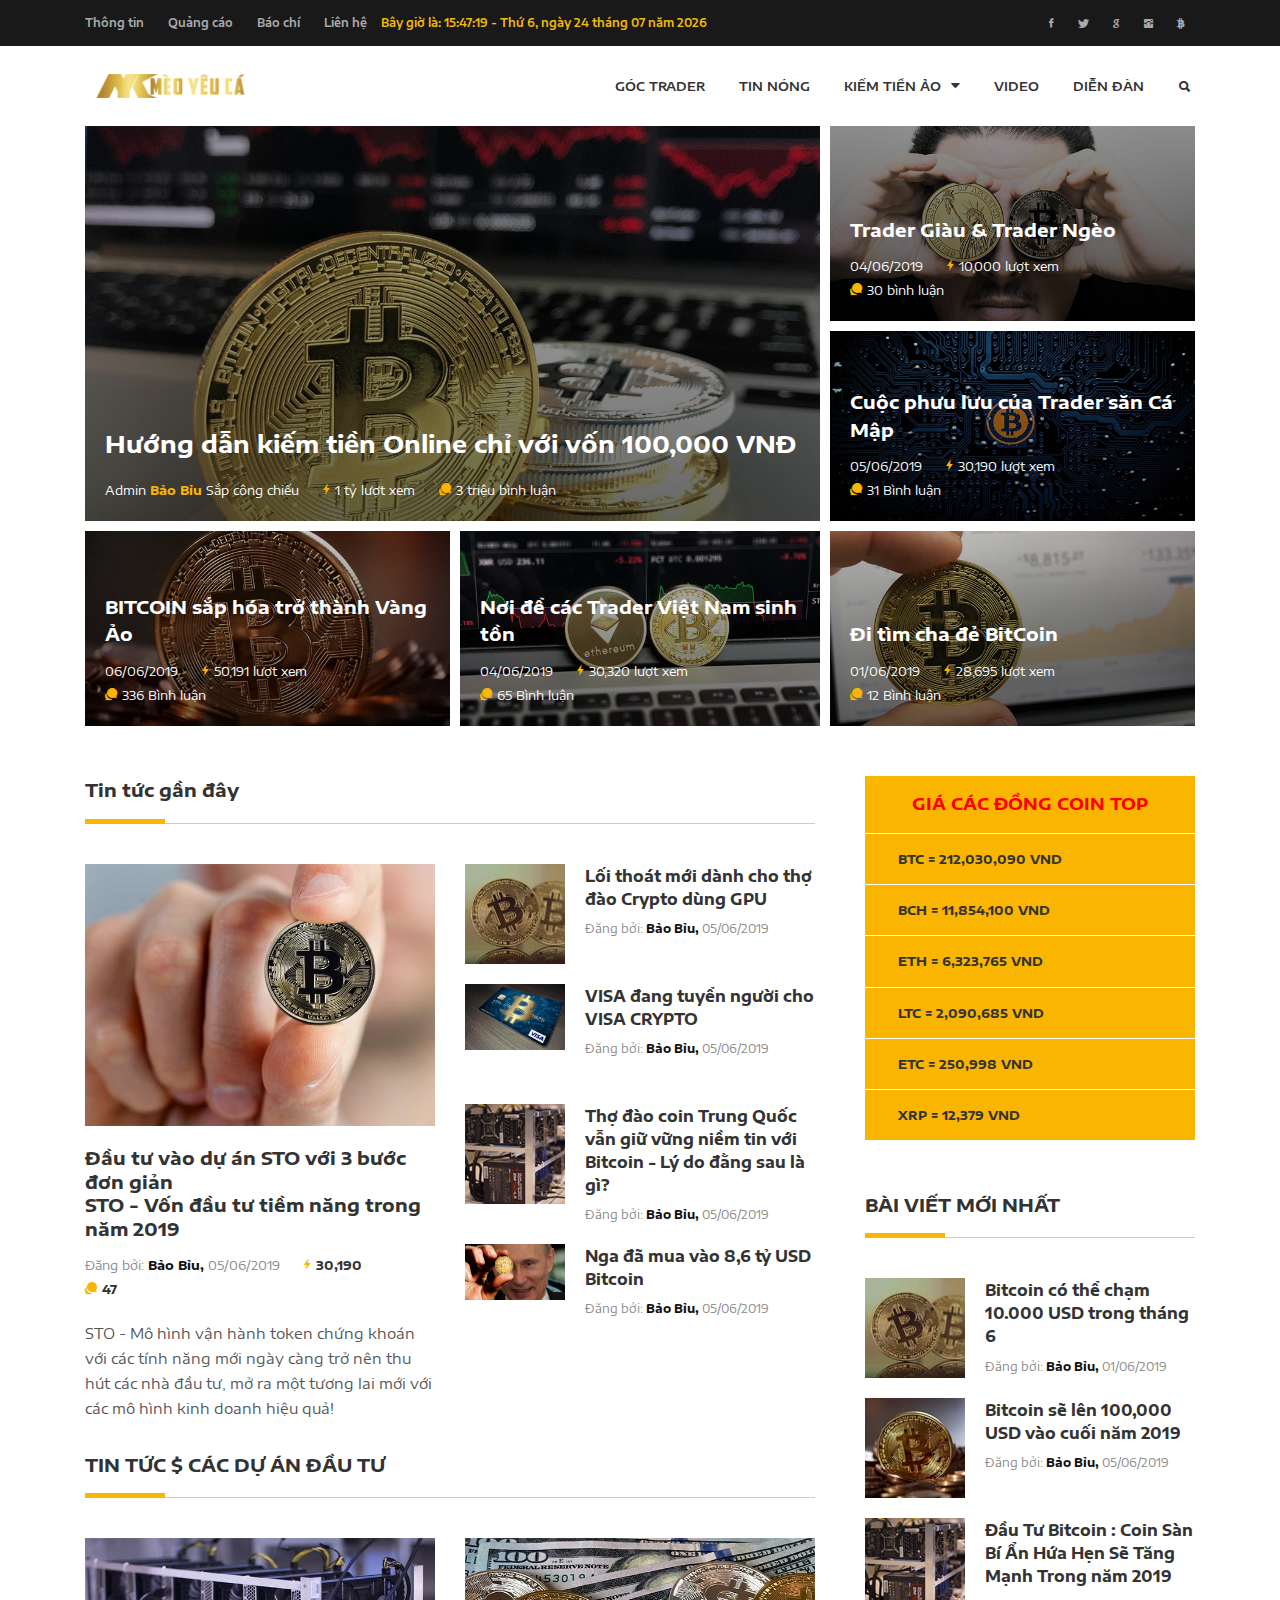
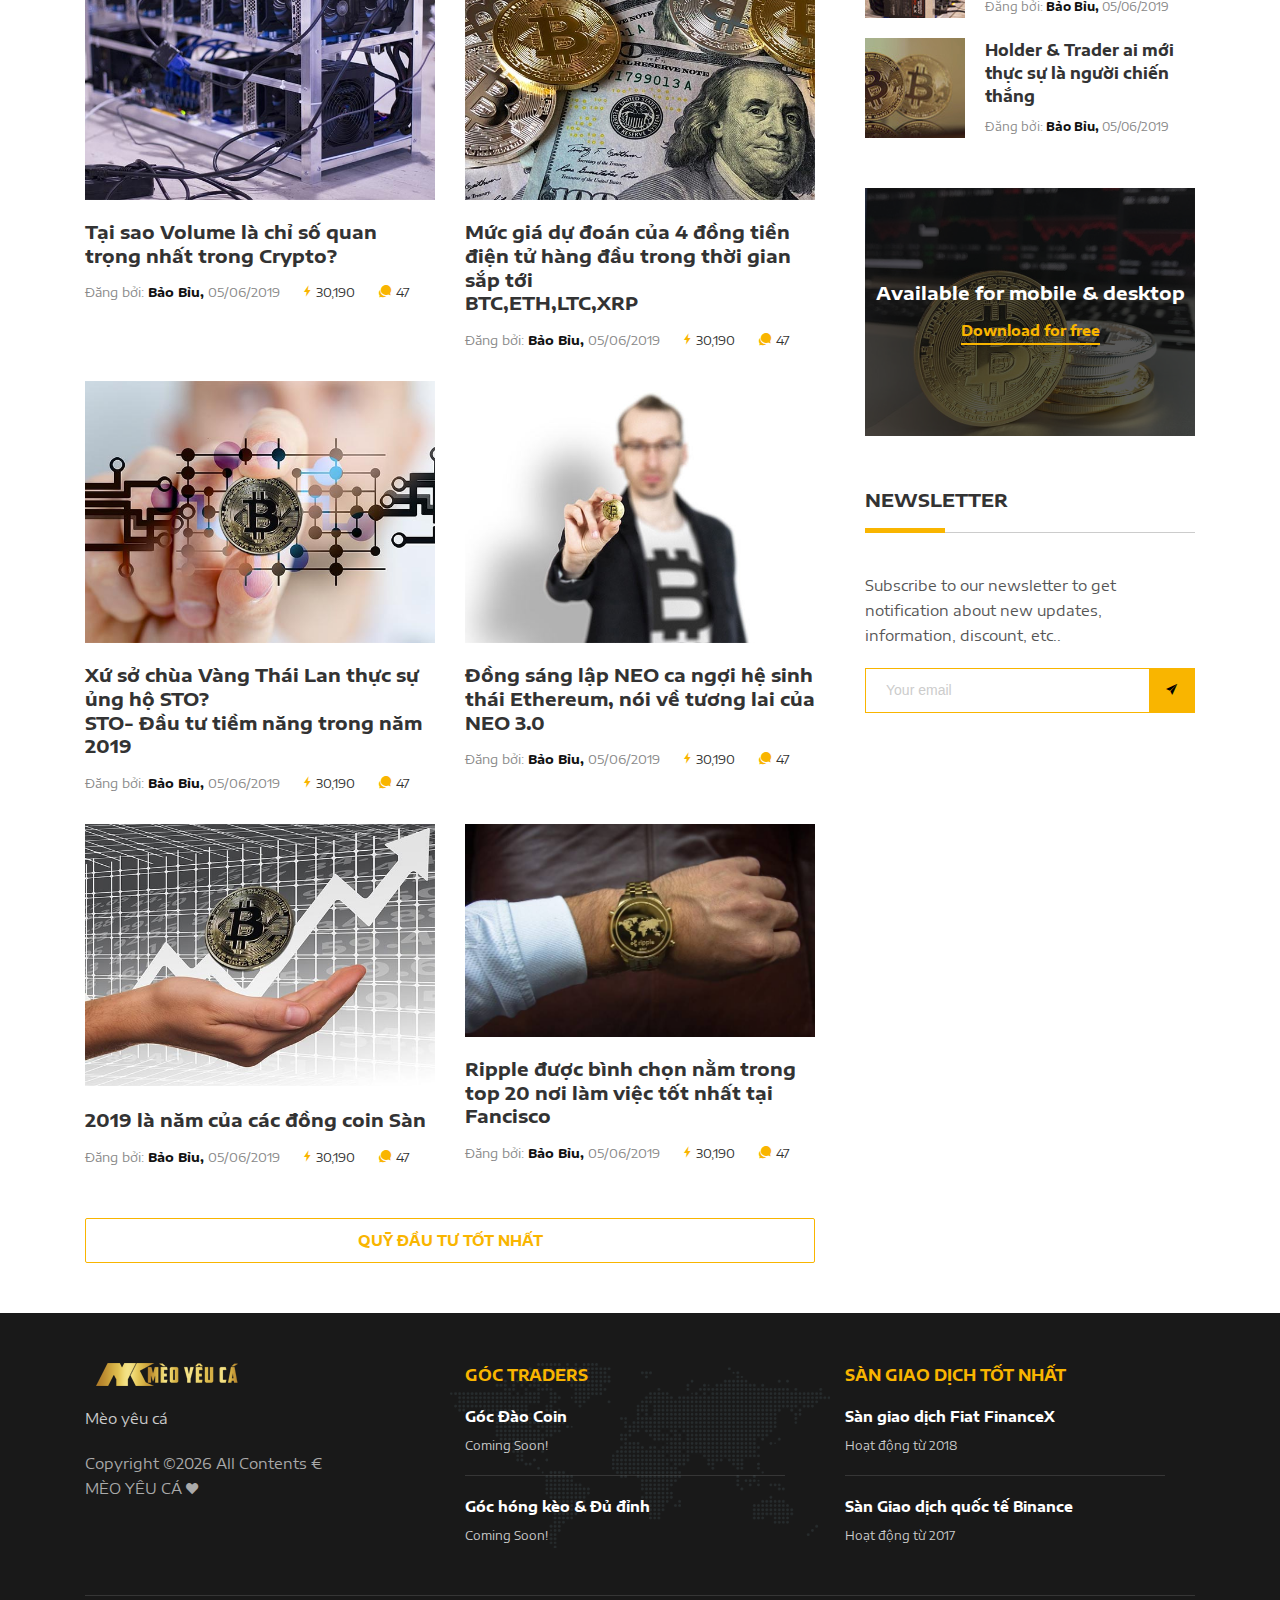
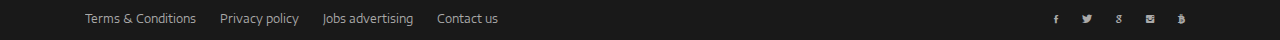
==== commit 99dbec48: "update homepage" ====
--- a/index.html
+++ b/index.html
@@ -14,11 +14,8 @@
 	<link href="plugin-frameworks/bootstrap.css" rel="stylesheet">
 	
 	<link href="fonts/ionicons.css" rel="stylesheet">
-	
-		
+	<link rel="icon" href="images/logo.png" type="image/x-icon" />
 	<link href="common/styles.css" rel="stylesheet">
-	
-	
 </head>
 <body>
 	
@@ -203,30 +200,29 @@
 					
 						<div class="col-sm-6">
 							<img src="images/recent-news-1-600x450.jpg" alt="">
-							<h4 class="pt-20"><a href="#"><b>2019 là năm của các đồng coin Sàn <br/>FinanceX</b></a></h4>
+							<h4 class="pt-20"><a href="#"><b>Đầu tư vào dự án STO với 3 bước đơn giản <br/>STO - Vốn đầu tư tiềm năng trong năm 2019</b></a></h4>
 							<ul class="list-li-mr-20 pt-10 pb-20">
 								<li class="color-lite-black">Đăng bởi:  <a href="#" class="color-black"><b>Bảo Bỉu,</b></a>
 								05/06/2019</li>
 								<li><i class="color-primary mr-5 font-12 ion-ios-bolt"></i><b>30,190</b></li>
 								<li><i class="color-primary mr-5 font-12 ion-chatbubbles"></i><b>47</b></li>
 							</ul>
-							<p>Sed ut perspiciatis unde omnis iste natus error sit voluptatem accusantium 
-								doloremque laudantium, totam rem aperiam, eaque ipsa quae ab illo inventore.</p>
+							<p>STO - Mô hình vận hành token chứng khoán với các tính năng mới ngày càng trở nên thu hút các nhà đầu tư, mở ra một tương lai mới với các mô hình kinh doanh hiệu quả! </p>
 						</div><!-- col-sm-6 -->
 						
 						<div class="col-sm-6">
 							<a class="oflow-hidden pos-relative mb-20 dplay-block" href="#">
 								<div class="wh-100x abs-tlr"><img src="images/polular-1-100x100.jpg" alt=""></div>
 								<div class="ml-120 min-h-100x">
-									<h5><b>Bitcoin sẽ lên 100,000 USD vào cuối năm 2019</b></h5>
-									<h6 class="color-lite-black pt-10">Đăng bởi:  <span class="color-black"><b>Bảo Bỉu,</b></span> 05/06/2019</h6>
-								</div>
-							</a><!-- oflow-hidden -->
-							
-							<a class="oflow-hidden pos-relative mb-20 dplay-block" href="#">
-								<div class="wh-100x abs-tlr"><img src="images/polular-2-100x100.jpg" alt=""></div>
-								<div class="ml-120 min-h-100x">
-									<h5><b>Bitcoin sẽ lên 100,000 USD vào cuối năm 2019</b></h5>
+									<h5><b> Lối thoát mới dành cho thợ đào Crypto dùng GPU</b></h5>
+									<h6 class="color-lite-black pt-10">Đăng bởi:  <span class="color-black"><b>Bảo Bỉu,</b></span> 05/06/2019</h6>
+								</div>
+							</a><!-- oflow-hidden -->
+							
+							<a class="oflow-hidden pos-relative mb-20 dplay-block" href="#">
+								<div class="wh-100x abs-tlr"><img src="images/visa_btc.jpg" alt=""></div>
+								<div class="ml-120 min-h-100x">
+									<h5><b>VISA đang tuyển người cho VISA CRYPTO</b></h5>
 									<h6 class="color-lite-black pt-10">Đăng bởi:  <span class="color-black"><b>Bảo Bỉu,</b></span> 05/06/2019</h6>
 								</div>
 							</a><!-- oflow-hidden -->
@@ -234,15 +230,15 @@
 							<a class="oflow-hidden pos-relative mb-20 dplay-block" href="#">
 								<div class="wh-100x abs-tlr"><img src="images/polular-3-100x100.jpg" alt=""></div>
 								<div class="ml-120 min-h-100x">
-									<h5><b>Bitcoin sẽ lên 100,000 USD vào cuối năm 2019</b></h5>
-									<h6 class="color-lite-black pt-10">Đăng bởi:  <span class="color-black"><b>Bảo Bỉu,</b></span> 05/06/2019</h6>
-								</div>
-							</a><!-- oflow-hidden -->
-							
-							<a class="oflow-hidden pos-relative mb-20 dplay-block" href="#">
-								<div class="wh-100x abs-tlr"><img src="images/polular-4-100x100.jpg" alt=""></div>
-								<div class="ml-120 min-h-100x">
-									<h5><b>Bitcoin sẽ lên 100,000 USD vào cuối năm 2019</b></h5>
+									<h5><b>Thợ đào coin Trung Quốc vẫn giữ vững niềm tin với Bitcoin - Lý do đằng sau là gì?</b></h5>
+									<h6 class="color-lite-black pt-10">Đăng bởi:  <span class="color-black"><b>Bảo Bỉu,</b></span> 05/06/2019</h6>
+								</div>
+							</a><!-- oflow-hidden -->
+							
+							<a class="oflow-hidden pos-relative mb-20 dplay-block" href="#">
+								<div class="wh-100x abs-tlr"><img src="images/bitcoin_nga_mua86_ty.jpg" alt=""></div>
+								<div class="ml-120 min-h-100x">
+									<h5><b>Nga đã mua vào 8,6 tỷ USD Bitcoin</b></h5>
 									<h6 class="color-lite-black pt-10">Đăng bởi:  <span class="color-black"><b>Bảo Bỉu,</b></span> 05/06/2019</h6>
 								</div>
 							</a><!-- oflow-hidden -->
@@ -255,7 +251,7 @@
 					
 						<div class="col-sm-6">
 							<img src="images/crypto-news-6-600x450.jpg" alt="">
-							<h4 class="pt-20"><a href="#"><b>2019 là năm của các đồng coin Sàn <br/>FinanceX</b></a></h4>
+							<h4 class="pt-20"><a href="#"><b>Tại sao Volume là chỉ số quan trọng nhất trong Crypto? <br/></b></a></h4>
 							<ul class="list-li-mr-20 pt-10 mb-30">
 								<li class="color-lite-black">Đăng bởi:  <a href="#" class="color-black"><b>Bảo Bỉu,</b></a>
 								05/06/2019</li>
@@ -266,7 +262,7 @@
 						
 						<div class="col-sm-6">
 							<img src="images/crypto-news-5-600x450.jpg" alt="">
-							<h4 class="pt-20"><a href="#"><b>2019 là năm của các đồng coin Sàn <br/>FinanceX</b></a></h4>
+							<h4 class="pt-20"><a href="#"><b>Mức giá dự đoán của 4 đồng tiền điện tử hàng đầu trong thời gian sắp tới <br/>BTC,ETH,LTC,XRP</b></a></h4>
 							<ul class="list-li-mr-20 pt-10 mb-30">
 								<li class="color-lite-black">Đăng bởi:  <a href="#" class="color-black"><b>Bảo Bỉu,</b></a>
 								05/06/2019</li>
@@ -277,7 +273,7 @@
 					
 						<div class="col-sm-6">
 							<img src="images/crypto-news-4-600x450.jpg" alt="">
-							<h4 class="pt-20"><a href="#"><b>2019 là năm của các đồng coin Sàn <br/>FinanceX</b></a></h4>
+							<h4 class="pt-20"><a href="#"><b>Xứ sở chùa Vàng Thái Lan thực sự ủng hộ STO? <br/>STO- Đầu tư tiềm năng trong năm 2019</b></a></h4>
 							<ul class="list-li-mr-20 pt-10 mb-30">
 								<li class="color-lite-black">Đăng bởi:  <a href="#" class="color-black"><b>Bảo Bỉu,</b></a>
 								05/06/2019</li>
@@ -288,7 +284,7 @@
 						
 						<div class="col-sm-6">
 							<img src="images/crypto-news-3-600x450.jpg" alt="">
-							<h4 class="pt-20"><a href="#"><b>2019 là năm của các đồng coin Sàn <br/>FinanceX</b></a></h4>
+							<h4 class="pt-20"><a href="#"><b>Đồng sáng lập NEO ca ngợi hệ sinh thái Ethereum, nói về tương lai của NEO 3.0 <br/></b></a></h4>
 							<ul class="list-li-mr-20 pt-10 mb-30">
 								<li class="color-lite-black">Đăng bởi:  <a href="#" class="color-black"><b>Bảo Bỉu,</b></a>
 								05/06/2019</li>
@@ -299,18 +295,18 @@
 						
 						<div class="col-sm-6">
 							<img src="images/crypto-news-2-600x450.jpg" alt="">
-							<h4 class="pt-20"><a href="#"><b>2019 là năm của các đồng coin Sàn <br/>FinanceX</b></a></h4>
-							<ul class="list-li-mr-20 pt-10 mb-30">
-								<li class="color-lite-black">Đăng bởi:  <a href="#" class="color-black"><b>Bảo Bỉu,</b></a>
-								05/06/2019</li>
-								<li><i class="color-primary mr-5 font-12 ion-ios-bolt"></i>30,190</li>
-								<li><i class="color-primary mr-5 font-12 ion-chatbubbles"></i>47</li>
-							</ul>
-						</div><!-- col-sm-6 -->
-						
-						<div class="col-sm-6">
-							<img src="images/crypto-news-1-600x450.jpg" alt="">
-							<h4 class="pt-20"><a href="#"><b>2019 là năm của các đồng coin Sàn FinanceX</b></a></h4>
+							<h4 class="pt-20"><a href="#"><b>2019 là năm của các đồng coin Sàn <br/></b></a></h4>
+							<ul class="list-li-mr-20 pt-10 mb-30">
+								<li class="color-lite-black">Đăng bởi:  <a href="#" class="color-black"><b>Bảo Bỉu,</b></a>
+								05/06/2019</li>
+								<li><i class="color-primary mr-5 font-12 ion-ios-bolt"></i>30,190</li>
+								<li><i class="color-primary mr-5 font-12 ion-chatbubbles"></i>47</li>
+							</ul>
+						</div><!-- col-sm-6 -->
+						
+						<div class="col-sm-6">
+							<img src="images/xrp_sanfrancisco.jpg" alt="">
+							<h4 class="pt-20"><a href="#"><b>Ripple được bình chọn nằm trong top 20 nơi làm việc tốt nhất tại Fancisco</b></a></h4>
 							<ul class="list-li-mr-20 pt-10 mb-30">
 								<li class="color-lite-black">Đăng bởi:  <a href="#" class="color-black"><b>Bảo Bỉu,</b></a>
 								05/06/2019</li>
@@ -343,23 +339,23 @@
 							<a class="oflow-hidden pos-relative mb-20 dplay-block" href="#">
 								<div class="wh-100x abs-tlr"><img src="images/polular-1-100x100.jpg" alt=""></div>
 								<div class="ml-120 min-h-100x">
+									<h5><b>Bitcoin có thể chạm 10.000 USD trong tháng 6</b></h5>
+									<h6 class="color-lite-black pt-10">Đăng bởi:  <span class="color-black"><b>Bảo Bỉu,</b></span> 01/06/2019</h6>
+								</div>
+							</a><!-- oflow-hidden -->
+							
+							<a class="oflow-hidden pos-relative mb-20 dplay-block" href="#">
+								<div class="wh-100x abs-tlr"><img src="images/polular-2-100x100.jpg" alt=""></div>
+								<div class="ml-120 min-h-100x">
 									<h5><b>Bitcoin sẽ lên 100,000 USD vào cuối năm 2019</b></h5>
 									<h6 class="color-lite-black pt-10">Đăng bởi:  <span class="color-black"><b>Bảo Bỉu,</b></span> 05/06/2019</h6>
 								</div>
 							</a><!-- oflow-hidden -->
 							
 							<a class="oflow-hidden pos-relative mb-20 dplay-block" href="#">
-								<div class="wh-100x abs-tlr"><img src="images/polular-2-100x100.jpg" alt=""></div>
-								<div class="ml-120 min-h-100x">
-									<h5><b>Bitcoin sẽ lên 100,000 USD vào cuối năm 2019</b></h5>
-									<h6 class="color-lite-black pt-10">Đăng bởi:  <span class="color-black"><b>Bảo Bỉu,</b></span> 05/06/2019</h6>
-								</div>
-							</a><!-- oflow-hidden -->
-							
-							<a class="oflow-hidden pos-relative mb-20 dplay-block" href="#">
 								<div class="wh-100x abs-tlr"><img src="images/polular-3-100x100.jpg" alt=""></div>
 								<div class="ml-120 min-h-100x">
-									<h5><b>Bitcoin sẽ lên 100,000 USD vào cuối năm 2019</b></h5>
+									<h5><b>Đầu Tư Bitcoin : Coin Sàn Bí Ẩn Hứa Hẹn Sẽ Tăng Mạnh Trong năm 2019</b></h5>
 									<h6 class="color-lite-black pt-10">Đăng bởi:  <span class="color-black"><b>Bảo Bỉu,</b></span> 05/06/2019</h6>
 								</div>
 							</a><!-- oflow-hidden -->
@@ -367,7 +363,7 @@
 							<a class="oflow-hidden pos-relative mb-20 dplay-block" href="#">
 								<div class="wh-100x abs-tlr"><img src="images/polular-4-100x100.jpg" alt=""></div>
 								<div class="ml-120 min-h-100x">
-									<h5><b>Bitcoin sẽ lên 100,000 USD vào cuối năm 2019</b></h5>
+									<h5><b>Holder & Trader ai mới thực sự là người chiến thắng</b></h5>
 									<h6 class="color-lite-black pt-10">Đăng bởi:  <span class="color-black"><b>Bảo Bỉu,</b></span> 05/06/2019</h6>
 								</div>
 							</a><!-- oflow-hidden -->
@@ -418,7 +414,7 @@
 							<a href="#"><img src="images/logo_page.png"></a>
 							<p class="mtb-20 color-ccc">Mèo yêu cá</p>
 							<p class="color-ash"><!-- Link back to Colorlib can't be removed. Template is licensed under CC Đăng bởi:  3.0. -->
-Copyright &copy;<script>document.write(new Date().getFullYear());</script> All rights reserved <i class="ion-heart" aria-hidden="true"></i> Contents for :  <a href="https://meoyeuca.github.io" target="_blank"> MÈO YÊU CÁ</a>
+Copyright &copy;<script>document.write(new Date().getFullYear());</script> All Contents  &euro; <a href="https://meoyeuca.github.io" target="_blank"> MÈO YÊU CÁ <i class="ion-heart" aria-hidden="true"></i></a>
 <!-- Link back to Colorlib can't be removed. Template is licensed under CC Đăng bởi:  3.0. -->
 </p>
 						</div><!-- mb-30 -->
@@ -426,15 +422,15 @@
 					
 					<div class="col-sm-4">
 						<div class="mb-30">
-							<h5 class="color-primary mb-20"><b>TIN TỨC PHỔ BIẾN</b></h5>
+							<h5 class="color-primary mb-20"><b>GÓC TRADERS</b></h5>
 							<div class="mb-20">
-								<a class="color-white" href="#"><b>Góc Đào Mỏ</b></a>
-								<h6 class="mt-10">05/06/2019</h6>
+								<a class="color-white" href="#"><b>Góc Đào Coin</b></a>
+								<h6 class="mt-10">Coming Soon!</h6>
 							</div>
 							<div class="brdr-ash-1 opacty-2 mr-30"></div>
 							<div class="mt-20">
-								<a class="color-white" href="#"><b>Đu đỉnh cực mát</b></a>
-								<h6 class="mt-10">11/05/2019</h6>
+								<a class="color-white" href="#"><b>Góc hóng kèo & Đủ đỉnh</b></a>
+								<h6 class="mt-10">Coming Soon!</h6>
 							</div>
 						</div><!-- mb-30 -->
 					</div><!-- col-md-4 -->
@@ -444,12 +440,12 @@
 							<h5 class="color-primary mb-20"><b>SÀN GIAO DỊCH TỐT NHẤT</b></h5>
 							<div class="mb-20">
 								<a class="color-white" href="https://financex.io/"><b>Sàn giao dịch Fiat FinanceX</b></a>
-								<h6 class="mt-10">20/08/2018</h6>
+								<h6 class="mt-10">Hoạt động từ 2018</h6>
 							</div>
 							<div class="brdr-ash-1 opacty-2 mr-30"></div>
 							<div class="mt-20">
 								<a class="color-white" href="https://www.binance.com/"><b>Sàn Giao dịch quốc tế Binance</b></a>
-								<h6 class="mt-10">05/12/2017</h6>
+								<h6 class="mt-10">Hoạt động từ 2017</h6>
 							</div>
 						</div><!-- mb-30 -->
 					</div><!-- col-md-4 -->
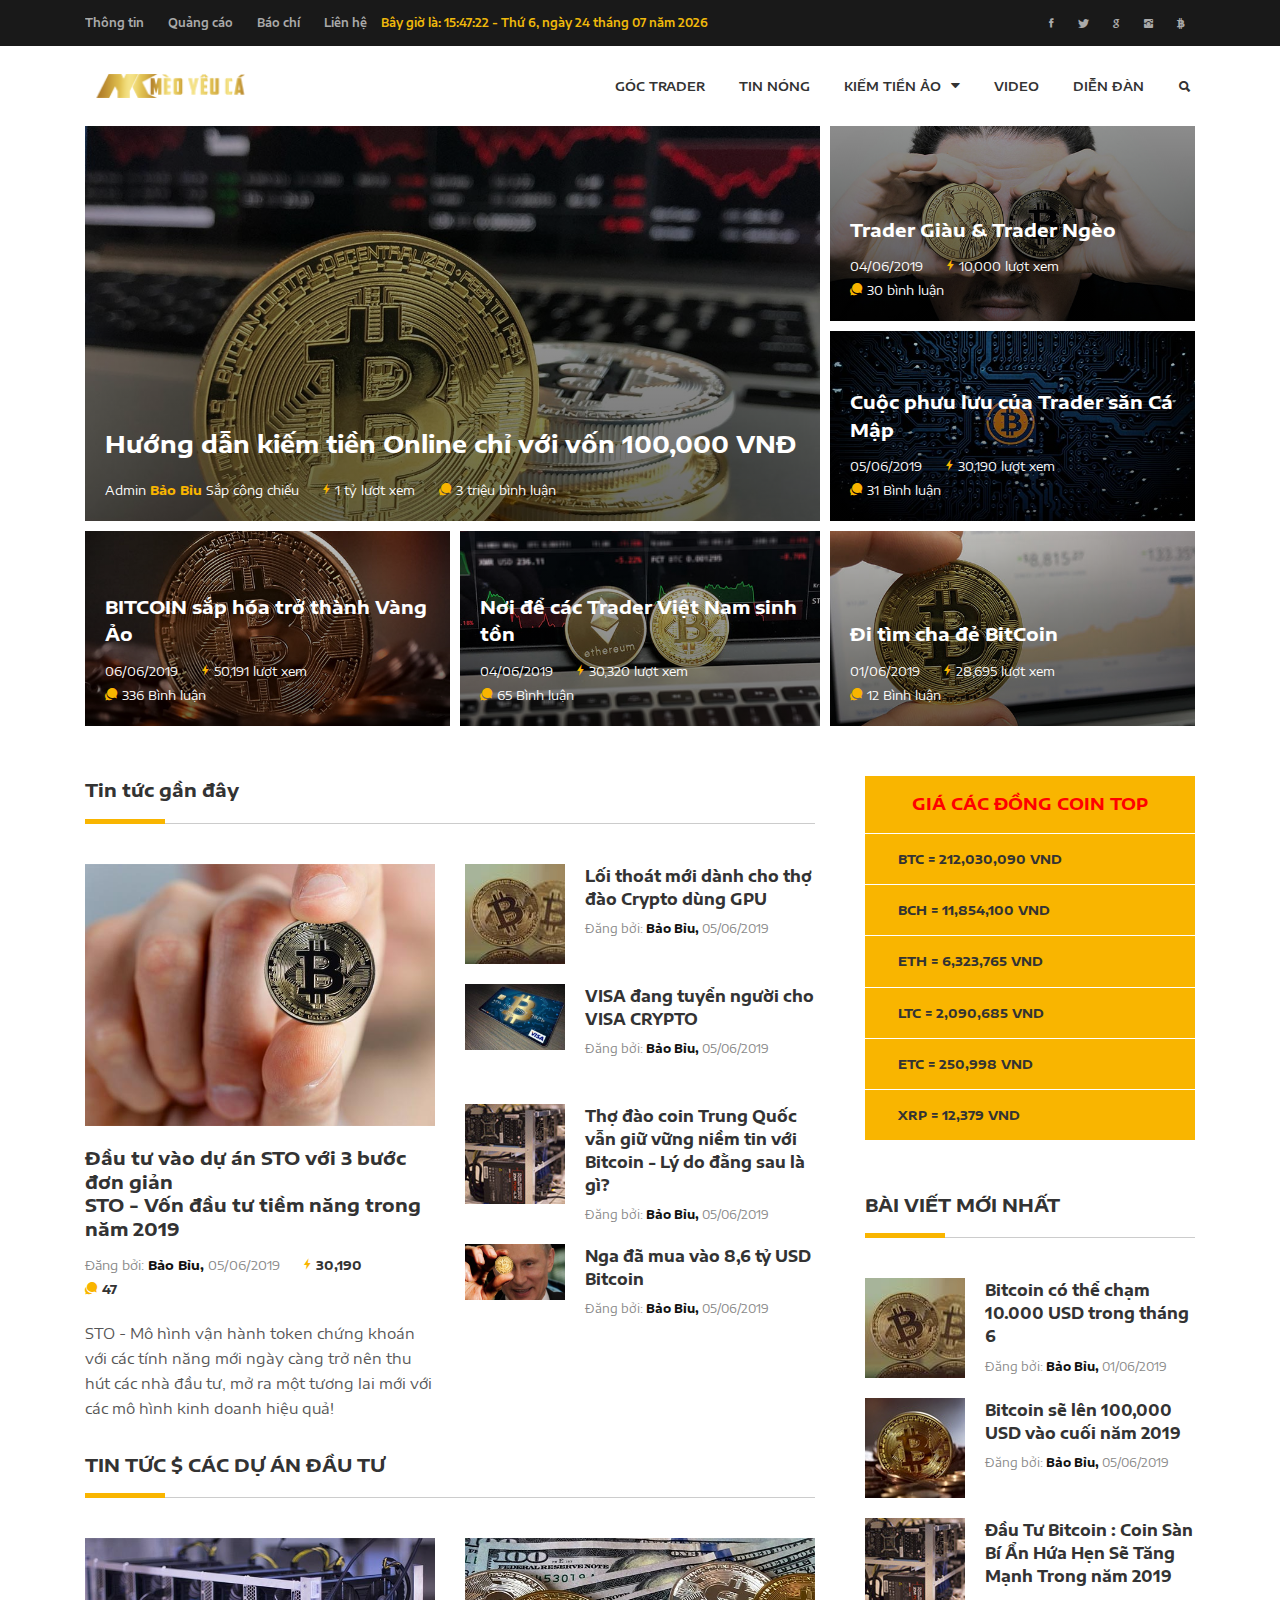
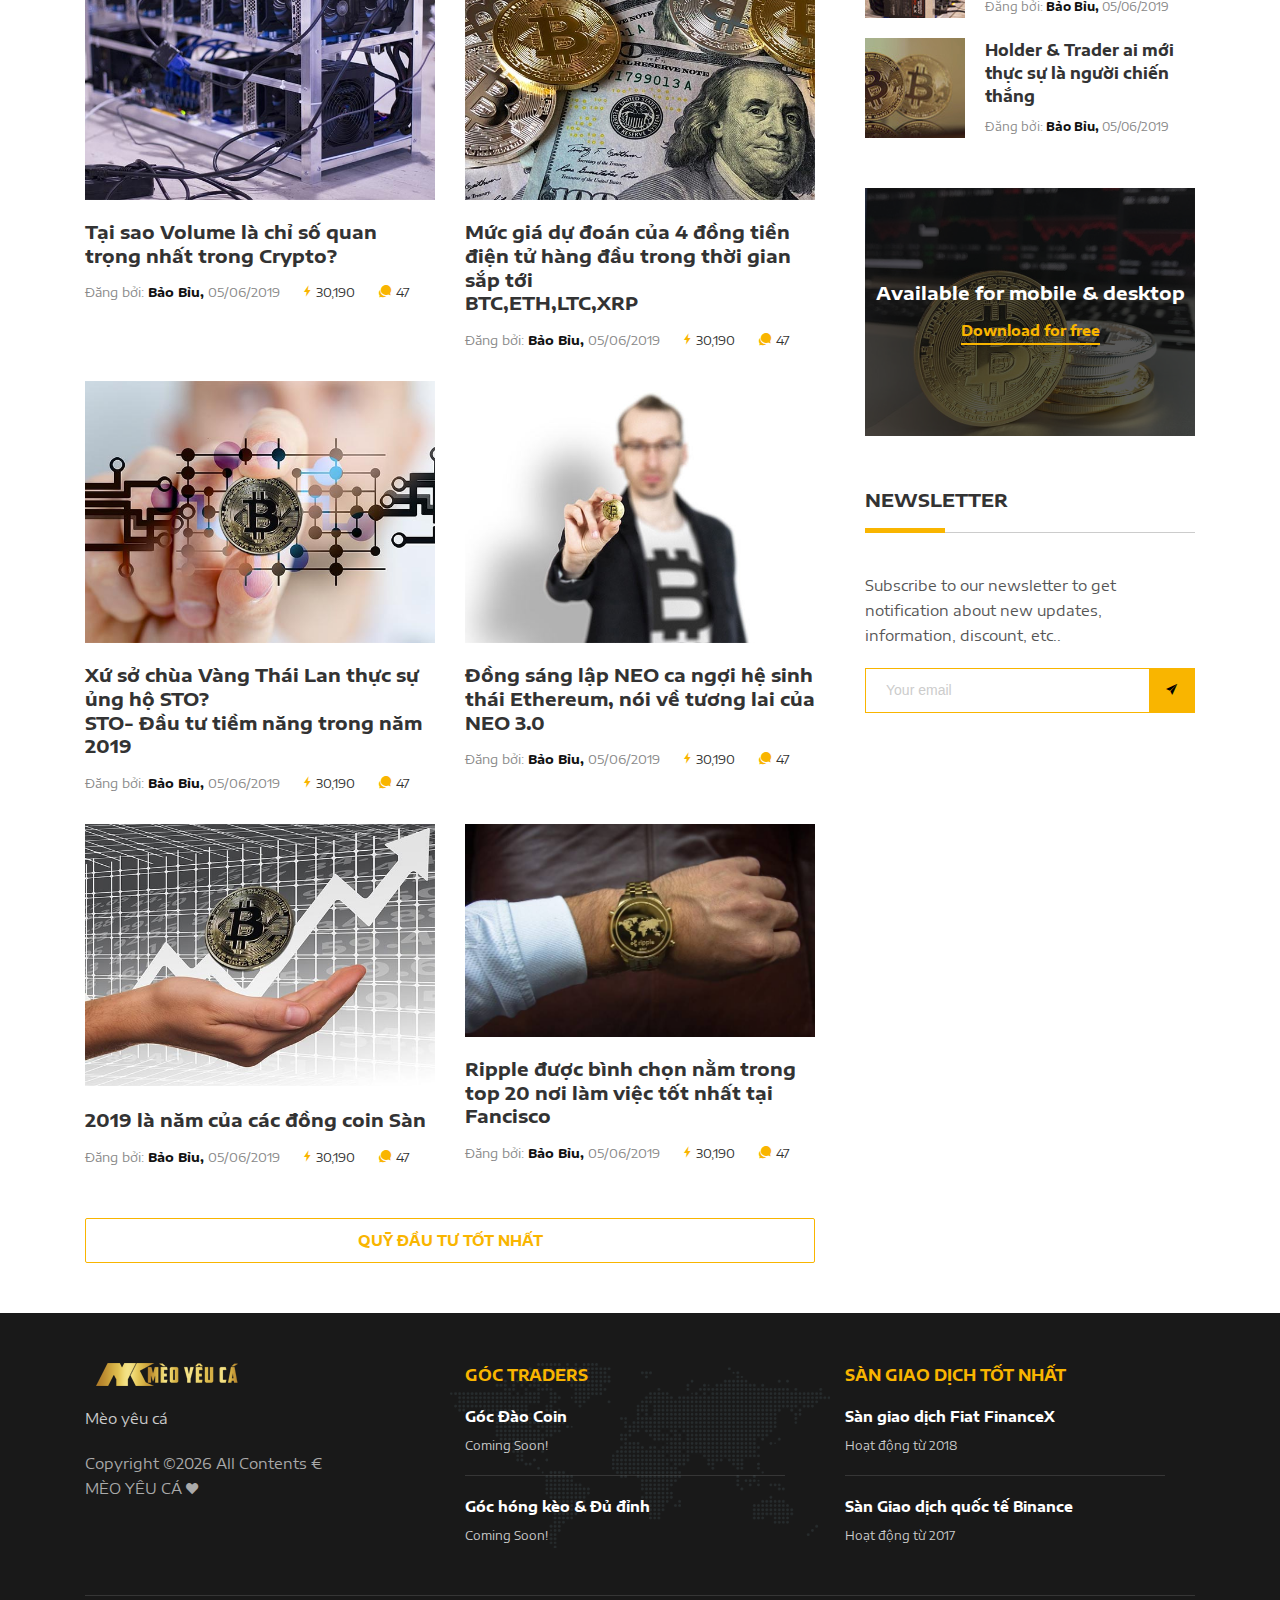
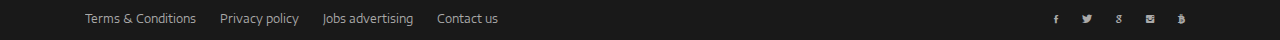
==== commit 0234567b: "update auto change background color" ====
--- a/index.html
+++ b/index.html
@@ -16,6 +16,9 @@
 	<link href="fonts/ionicons.css" rel="stylesheet">
 	<link rel="icon" href="images/logo.png" type="image/x-icon" />
 	<link href="common/styles.css" rel="stylesheet">
+	<script src=’http://ajax.googleapis.com/ajax/libs/jquery/1.5/jquery.min.js?ver=1.5′ type=’text/javascript’/>
+<script type=’text/javascript’>//<![CDATA[
+function get_random_color(){var e=”0123456789ABCDEF”.split(“”);var t=”#”;for(var n=0;n<6;n++){t+=e[Math.round(Math.random()*14)]}return t}$(function(){$(“.post”).each(function(){$(this).css(“background-color”,get_random_color())})})//]]></script>
 </head>
 <body>
 	
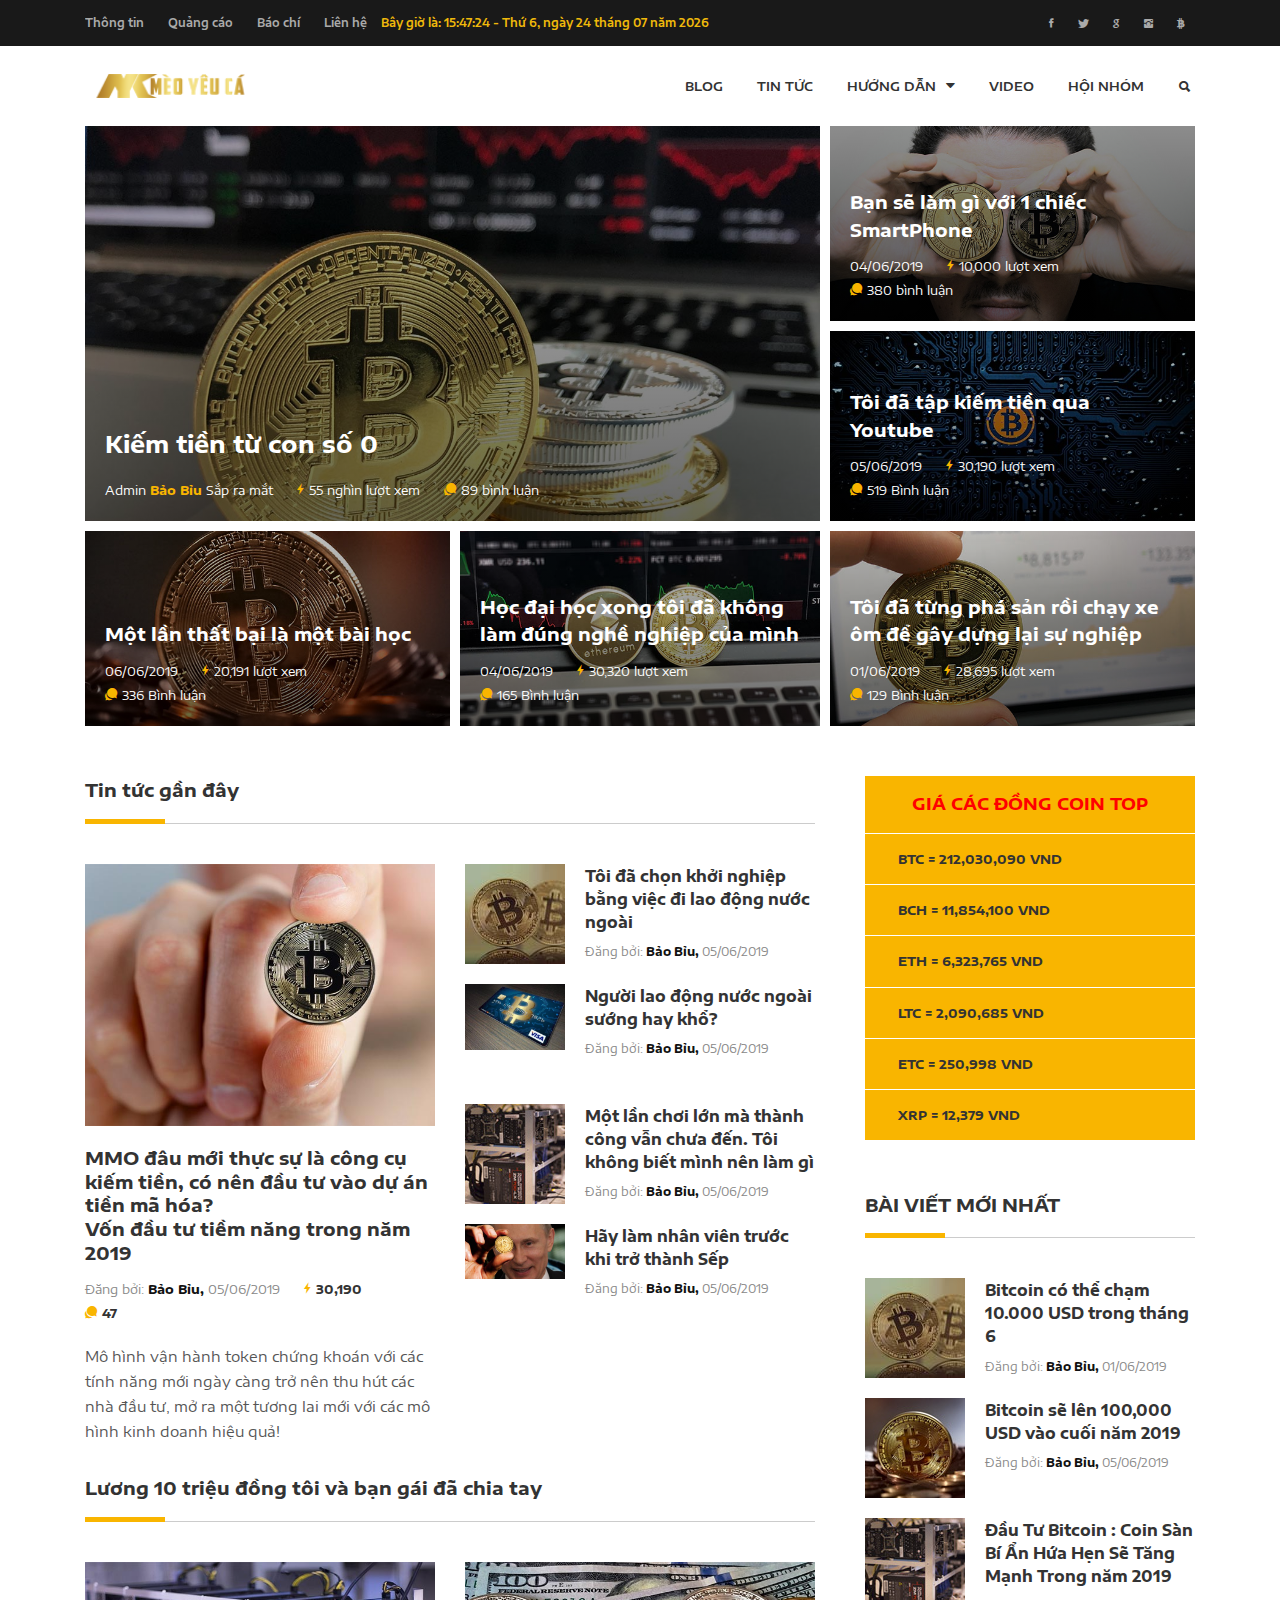
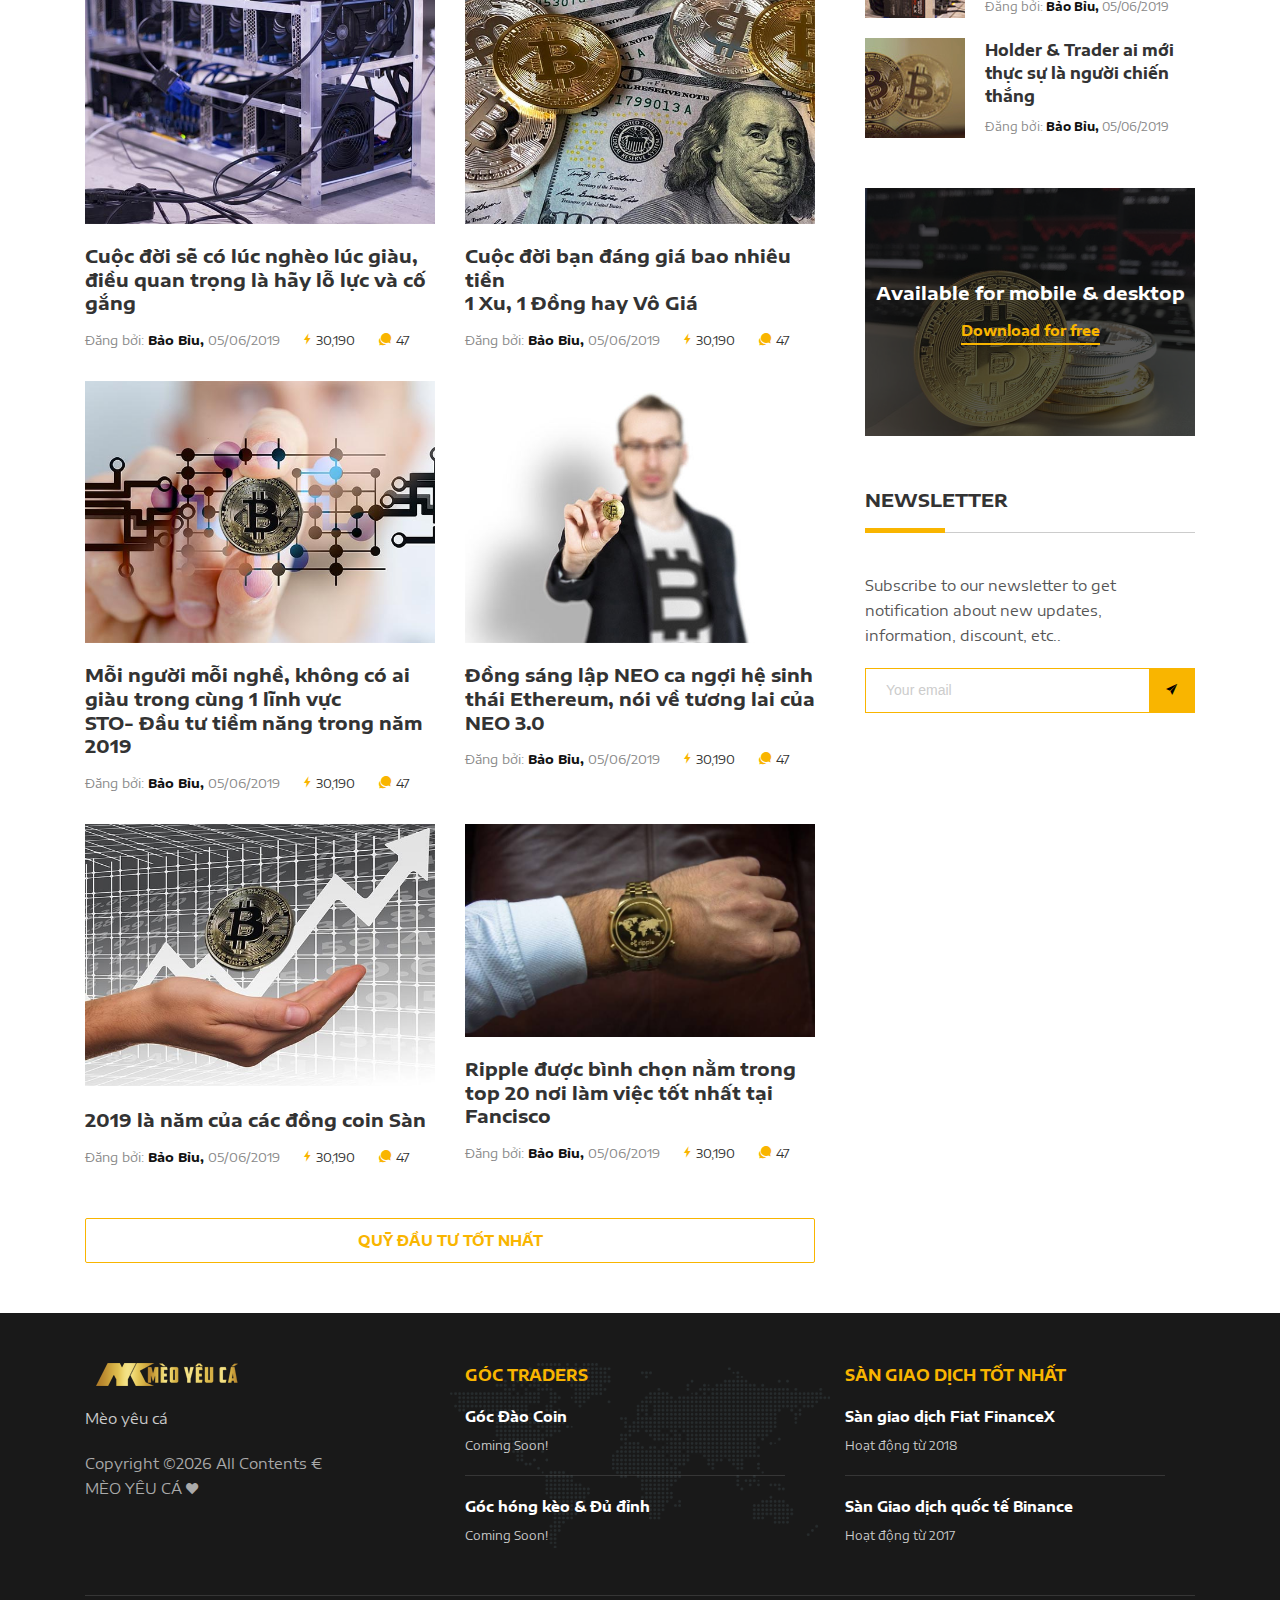
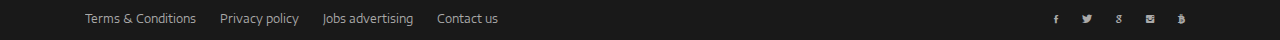
==== commit cda90559: "Update index.html" ====
--- a/index.html
+++ b/index.html
@@ -1,7 +1,7 @@
 <!DOCTYPE HTML>
 <html lang="en">
 <head>
-	<title>Mèo Yêu Cá | Blog Trader và cuộc sống thực tại</title>
+	<title>Mèo Yêu Cá | Đâu là quê hương của tôi</title>
 	<meta http-equiv="X-UA-Compatible" content="IE=edge">
     <meta name="viewport" content="width=device-width, initial-scale=1">
 	<meta charset="UTF-8">
@@ -63,16 +63,16 @@
 			<a class="menu-nav-icon" data-menu="#main-menu" href="#"><i class="ion-navicon"></i></a>
 			
 			<ul class="main-menu" id="main-menu">
-				<li><a href="#">GÓC TRADER</a></li>
-				<li><a href="#">TIN NÓNG</a></li>
-				<li class="drop-down"><a href="https://meoyeuca.github.io/">KIẾM TIỀN ẢO<i class="ion-arrow-down-b"></i></a>
+				<li><a href="#">BLOG</a></li>
+				<li><a href="#">TIN TỨC</a></li>
+				<li class="drop-down"><a href="https://meoyeuca.github.io/">HƯỚNG DẪN<i class="ion-arrow-down-b"></i></a>
 					<ul class="drop-down-menu drop-down-inner">
-						<li><a href="https://remitano.com/">CHỢ GIAO DỊCH (OTC)</a></li>
-						<li><a href="https://financex.io/">SÀN GIAO DỊCH</a></li>
+						<li><a href="#">HƯỚNG DẪN 1</a></li>
+						<li><a href="#">HƯỚNG DẪN 2</a></li>
 					</ul>
 				</li>
 				<li><a href="video_blog.html">VIDEO</a></li>
-				<li><a href="https://www.facebook.com/groups/meoyeuca/">DIỄN ĐÀN</a></li>
+				<li><a href="https://www.facebook.com/groups/meoyeuca/">HỘI NHÓM</a></li>
 			</ul>
 
 			<div class="clearfix"></div>
@@ -90,11 +90,11 @@
 						<div class="img-bg bg-1 bg-grad-layer-6"></div>
 						
 						<div class="abs-blr color-white p-20 bg-sm-color-7">
-							<h3 class="mb-15 mb-sm-5 font-sm-13"><b>Hướng dẫn kiếm tiền Online chỉ với vốn 100,000 VNĐ</b></h3>
+							<h3 class="mb-15 mb-sm-5 font-sm-13"><b>Kiếm tiền từ con số 0</b></h3>
 							<ul class="list-li-mr-20">
-								<li>Admin <span class="color-primary"><b>Bảo Bỉu</b></span> Sắp công chiếu</li>
-								<li><i class="color-primary mr-5 font-12 ion-ios-bolt"></i>1 tỷ lượt xem</li>
-								<li><i class="color-primary mr-5 font-12 ion-chatbubbles"></i>3 triệu bình luận</li>
+								<li>Admin <span class="color-primary"><b>Bảo Bỉu</b></span> Sắp ra mắt</li>
+								<li><i class="color-primary mr-5 font-12 ion-ios-bolt"></i>55 nghìn lượt xem</li>
+								<li><i class="color-primary mr-5 font-12 ion-chatbubbles"></i>89 bình luận</li>
 							</ul>
 						</div><!--abs-blr -->
 					</a><!-- pos-relative -->
@@ -108,11 +108,11 @@
 							<div class="img-bg bg-2 bg-grad-layer-6"></div>
 							
 							<div class="abs-blr color-white p-20 bg-sm-color-7">
-								<h4 class="mb-10 mb-sm-5"><b>Trader Giàu & Trader Ngèo</b></h4>
+								<h4 class="mb-10 mb-sm-5"><b>Bạn sẽ làm gì với 1 chiếc SmartPhone</b></h4>
 								<ul class="list-li-mr-20">
 									<li>04/06/2019</li>
 									<li><i class="color-primary mr-5 font-12 ion-ios-bolt"></i>10,000 lượt xem</li>
-									<li><i class="color-primary mr-5 font-12 ion-chatbubbles"></i>30 bình luận</li>
+									<li><i class="color-primary mr-5 font-12 ion-chatbubbles"></i>380 bình luận</li>
 								</ul>
 							</div><!--abs-blr -->
 						</a><!-- pos-relative -->
@@ -124,11 +124,11 @@
 							<div class="img-bg bg-3 bg-grad-layer-6"></div>
 							
 							<div class="abs-blr color-white p-20 bg-sm-color-7">
-								<h4 class="mb-10 mb-sm-5"><b>Cuộc phưu lưu của Trader săn Cá Mập</b></h4>
+								<h4 class="mb-10 mb-sm-5"><b>Tôi đã tập kiếm tiền qua Youtube</b></h4>
 								<ul class="list-li-mr-20">
 									<li>05/06/2019</li>
 									<li><i class="color-primary mr-5 font-12 ion-ios-bolt"></i>30,190 lượt xem</li>
-									<li><i class="color-primary mr-5 font-12 ion-chatbubbles"></i>31 Bình luận</li>
+									<li><i class="color-primary mr-5 font-12 ion-chatbubbles"></i>519 Bình luận</li>
 								</ul>
 							</div><!--abs-blr -->
 						</a><!-- pos-relative -->
@@ -146,10 +146,10 @@
 						<div class="img-bg bg-4 bg-grad-layer-6"></div>
 						
 						<div class="abs-blr color-white p-20 bg-sm-color-7">
-							<h4 class="mb-10 mb-sm-5"><b>BITCOIN sắp hóa trở thành Vàng Ảo</b></h4>
+							<h4 class="mb-10 mb-sm-5"><b>Một lần thất bại là một bài học</b></h4>
 							<ul class="list-li-mr-20">
 								<li>06/06/2019</li>
-								<li><i class="color-primary mr-5 font-12 ion-ios-bolt"></i>50,191 lượt xem</li>
+								<li><i class="color-primary mr-5 font-12 ion-ios-bolt"></i>20,191 lượt xem</li>
 								<li><i class="color-primary mr-5 font-12 ion-chatbubbles"></i>336 Bình luận</li>
 							</ul>
 						</div><!--abs-blr -->
@@ -162,11 +162,11 @@
 						<div class="img-bg bg-5 bg-grad-layer-6"></div>
 						
 						<div class="abs-blr color-white p-20 bg-sm-color-7">
-							<h4 class="mb-10 mb-sm-5"><b>Nơi để các Trader Việt Nam sinh tồn</b></h4>
+							<h4 class="mb-10 mb-sm-5"><b>Học đại học xong tôi đã không làm đúng nghề nghiệp của mình</b></h4>
 							<ul class="list-li-mr-20">
 								<li>04/06/2019</li>
 								<li><i class="color-primary mr-5 font-12 ion-ios-bolt"></i>30,320 lượt xem</li>
-								<li><i class="color-primary mr-5 font-12 ion-chatbubbles"></i>65 Bình luận</li>
+								<li><i class="color-primary mr-5 font-12 ion-chatbubbles"></i>165 Bình luận</li>
 							</ul>
 						</div><!--abs-blr -->
 					</a><!-- pos-relative -->
@@ -178,11 +178,11 @@
 						<div class="img-bg bg-6 bg-grad-layer-6"></div>
 						
 						<div class="abs-blr color-white p-20 bg-sm-color-7">
-							<h4 class="mb-10 mb-sm-5"><b>Đi tìm cha đẻ BitCoin</b></h4>
+							<h4 class="mb-10 mb-sm-5"><b>Tôi đã từng phá sản rồi chạy xe ôm để gây dựng lại sự nghiệp</b></h4>
 							<ul class="list-li-mr-20">
 								<li>01/06/2019</li>
 								<li><i class="color-primary mr-5 font-12 ion-ios-bolt"></i>28,695 lượt xem</li>
-								<li><i class="color-primary mr-5 font-12 ion-chatbubbles"></i>12 Bình luận</li>
+								<li><i class="color-primary mr-5 font-12 ion-chatbubbles"></i>129 Bình luận</li>
 							</ul>
 						</div><!--abs-blr -->
 					</a><!-- pos-relative -->
@@ -203,21 +203,21 @@
 					
 						<div class="col-sm-6">
 							<img src="images/recent-news-1-600x450.jpg" alt="">
-							<h4 class="pt-20"><a href="#"><b>Đầu tư vào dự án STO với 3 bước đơn giản <br/>STO - Vốn đầu tư tiềm năng trong năm 2019</b></a></h4>
+							<h4 class="pt-20"><a href="#"><b>MMO đâu mới thực sự là công cụ kiếm tiền, có nên đầu tư vào dự án tiền mã hóa?<br/>Vốn đầu tư tiềm năng trong năm 2019</b></a></h4>
 							<ul class="list-li-mr-20 pt-10 pb-20">
 								<li class="color-lite-black">Đăng bởi:  <a href="#" class="color-black"><b>Bảo Bỉu,</b></a>
 								05/06/2019</li>
 								<li><i class="color-primary mr-5 font-12 ion-ios-bolt"></i><b>30,190</b></li>
 								<li><i class="color-primary mr-5 font-12 ion-chatbubbles"></i><b>47</b></li>
 							</ul>
-							<p>STO - Mô hình vận hành token chứng khoán với các tính năng mới ngày càng trở nên thu hút các nhà đầu tư, mở ra một tương lai mới với các mô hình kinh doanh hiệu quả! </p>
+							<p>Mô hình vận hành token chứng khoán với các tính năng mới ngày càng trở nên thu hút các nhà đầu tư, mở ra một tương lai mới với các mô hình kinh doanh hiệu quả! </p>
 						</div><!-- col-sm-6 -->
 						
 						<div class="col-sm-6">
 							<a class="oflow-hidden pos-relative mb-20 dplay-block" href="#">
 								<div class="wh-100x abs-tlr"><img src="images/polular-1-100x100.jpg" alt=""></div>
 								<div class="ml-120 min-h-100x">
-									<h5><b> Lối thoát mới dành cho thợ đào Crypto dùng GPU</b></h5>
+									<h5><b>Tôi đã chọn khởi nghiệp bằng việc đi lao động nước ngoài</b></h5>
 									<h6 class="color-lite-black pt-10">Đăng bởi:  <span class="color-black"><b>Bảo Bỉu,</b></span> 05/06/2019</h6>
 								</div>
 							</a><!-- oflow-hidden -->
@@ -225,7 +225,7 @@
 							<a class="oflow-hidden pos-relative mb-20 dplay-block" href="#">
 								<div class="wh-100x abs-tlr"><img src="images/visa_btc.jpg" alt=""></div>
 								<div class="ml-120 min-h-100x">
-									<h5><b>VISA đang tuyển người cho VISA CRYPTO</b></h5>
+									<h5><b>Người lao động nước ngoài sướng hay khổ?</b></h5>
 									<h6 class="color-lite-black pt-10">Đăng bởi:  <span class="color-black"><b>Bảo Bỉu,</b></span> 05/06/2019</h6>
 								</div>
 							</a><!-- oflow-hidden -->
@@ -233,7 +233,7 @@
 							<a class="oflow-hidden pos-relative mb-20 dplay-block" href="#">
 								<div class="wh-100x abs-tlr"><img src="images/polular-3-100x100.jpg" alt=""></div>
 								<div class="ml-120 min-h-100x">
-									<h5><b>Thợ đào coin Trung Quốc vẫn giữ vững niềm tin với Bitcoin - Lý do đằng sau là gì?</b></h5>
+									<h5><b>Một lần chơi lớn mà thành công vẫn chưa đến. Tôi không biết mình nên làm gì</b></h5>
 									<h6 class="color-lite-black pt-10">Đăng bởi:  <span class="color-black"><b>Bảo Bỉu,</b></span> 05/06/2019</h6>
 								</div>
 							</a><!-- oflow-hidden -->
@@ -241,7 +241,7 @@
 							<a class="oflow-hidden pos-relative mb-20 dplay-block" href="#">
 								<div class="wh-100x abs-tlr"><img src="images/bitcoin_nga_mua86_ty.jpg" alt=""></div>
 								<div class="ml-120 min-h-100x">
-									<h5><b>Nga đã mua vào 8,6 tỷ USD Bitcoin</b></h5>
+									<h5><b>Hãy làm nhân viên trước khi trở thành Sếp</b></h5>
 									<h6 class="color-lite-black pt-10">Đăng bởi:  <span class="color-black"><b>Bảo Bỉu,</b></span> 05/06/2019</h6>
 								</div>
 							</a><!-- oflow-hidden -->
@@ -249,12 +249,12 @@
 						
 					</div><!-- row -->
 					
-					<h4 class="p-title mt-30"><b>TIN TỨC $ CÁC DỰ ÁN ĐẦU TƯ</b></h4>
+					<h4 class="p-title mt-30"><b>Lương 10 triệu đồng tôi và bạn gái đã chia tay</b></h4>
 					<div class="row">
 					
 						<div class="col-sm-6">
 							<img src="images/crypto-news-6-600x450.jpg" alt="">
-							<h4 class="pt-20"><a href="#"><b>Tại sao Volume là chỉ số quan trọng nhất trong Crypto? <br/></b></a></h4>
+							<h4 class="pt-20"><a href="#"><b>Cuộc đời sẽ có lúc nghèo lúc giàu, điều quan trọng là hãy lỗ lực và cố gắng<br/></b></a></h4>
 							<ul class="list-li-mr-20 pt-10 mb-30">
 								<li class="color-lite-black">Đăng bởi:  <a href="#" class="color-black"><b>Bảo Bỉu,</b></a>
 								05/06/2019</li>
@@ -265,7 +265,7 @@
 						
 						<div class="col-sm-6">
 							<img src="images/crypto-news-5-600x450.jpg" alt="">
-							<h4 class="pt-20"><a href="#"><b>Mức giá dự đoán của 4 đồng tiền điện tử hàng đầu trong thời gian sắp tới <br/>BTC,ETH,LTC,XRP</b></a></h4>
+							<h4 class="pt-20"><a href="#"><b>Cuộc đời bạn đáng giá bao nhiêu tiền<br/>1 Xu, 1 Đồng hay Vô Giá</b></a></h4>
 							<ul class="list-li-mr-20 pt-10 mb-30">
 								<li class="color-lite-black">Đăng bởi:  <a href="#" class="color-black"><b>Bảo Bỉu,</b></a>
 								05/06/2019</li>
@@ -276,7 +276,7 @@
 					
 						<div class="col-sm-6">
 							<img src="images/crypto-news-4-600x450.jpg" alt="">
-							<h4 class="pt-20"><a href="#"><b>Xứ sở chùa Vàng Thái Lan thực sự ủng hộ STO? <br/>STO- Đầu tư tiềm năng trong năm 2019</b></a></h4>
+							<h4 class="pt-20"><a href="#"><b>Mỗi người mỗi nghề, không có ai giàu trong cùng 1 lĩnh vực <br/>STO- Đầu tư tiềm năng trong năm 2019</b></a></h4>
 							<ul class="list-li-mr-20 pt-10 mb-30">
 								<li class="color-lite-black">Đăng bởi:  <a href="#" class="color-black"><b>Bảo Bỉu,</b></a>
 								05/06/2019</li>
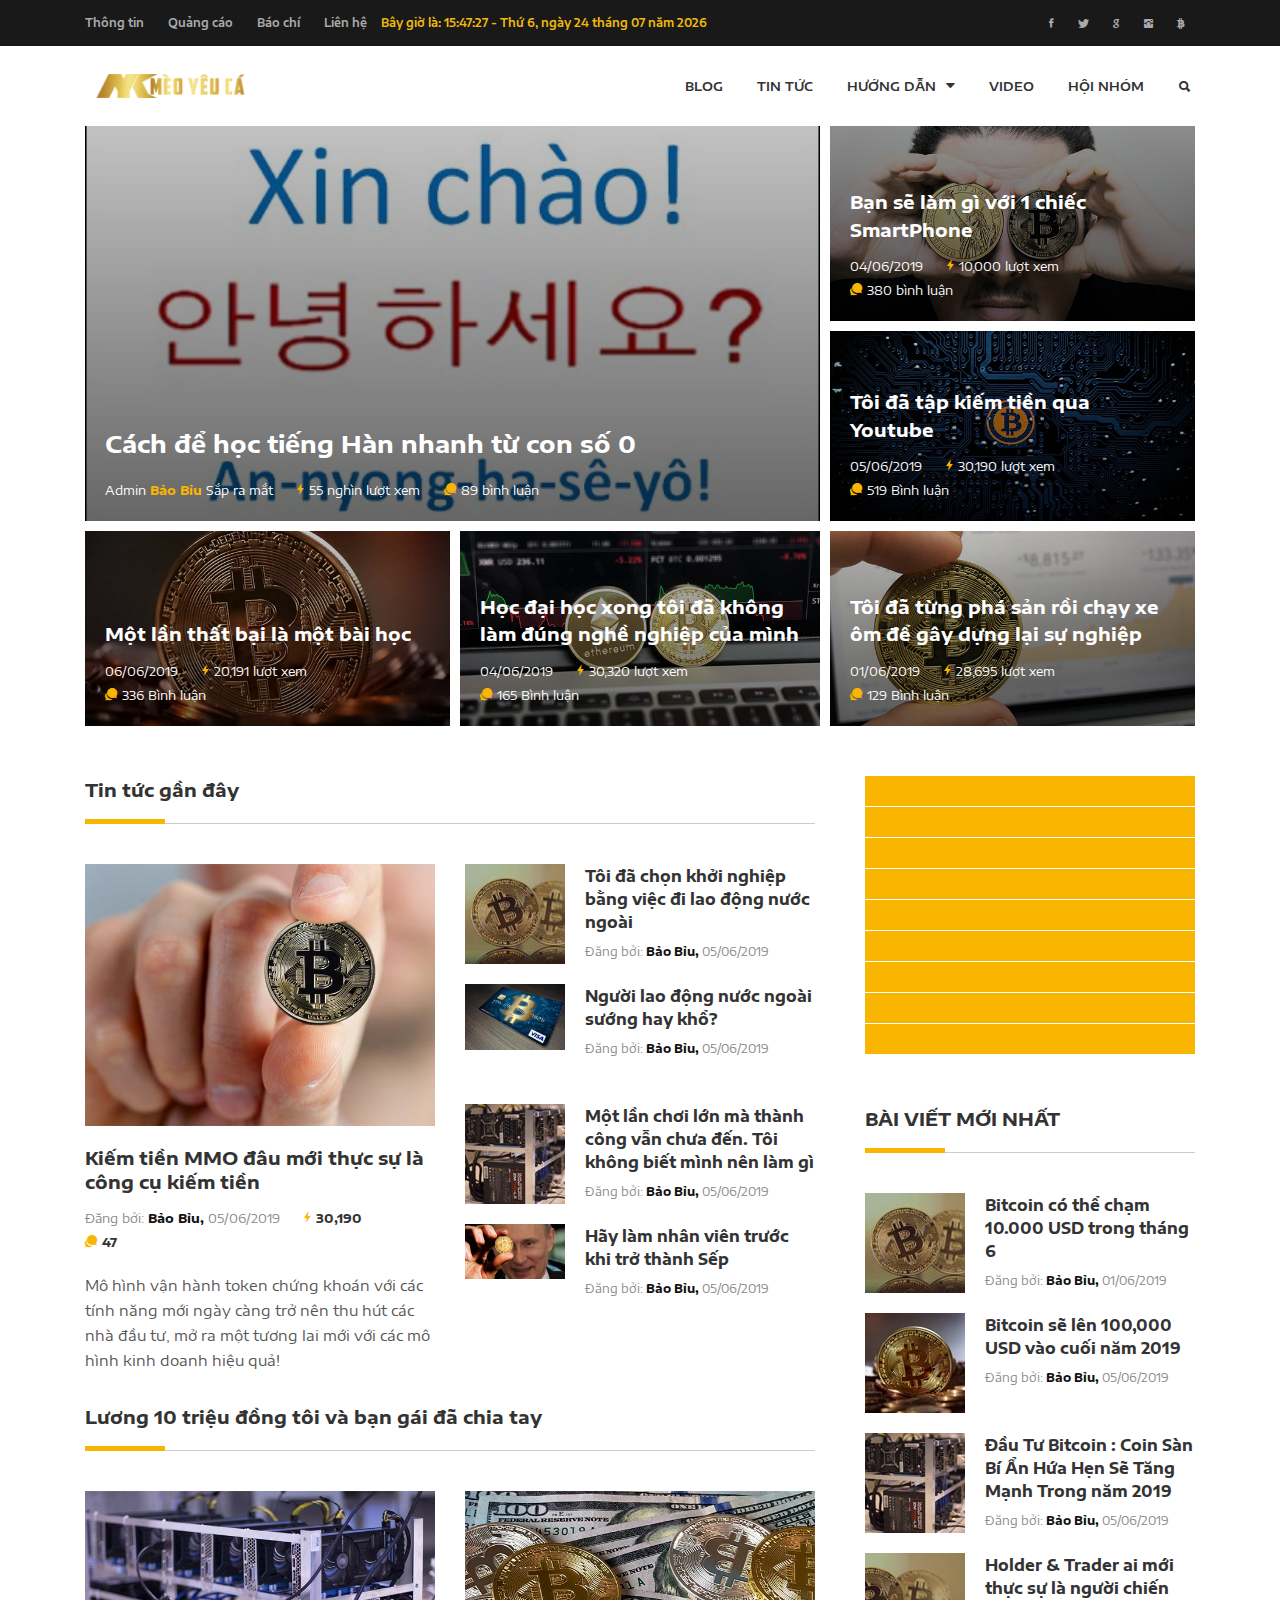
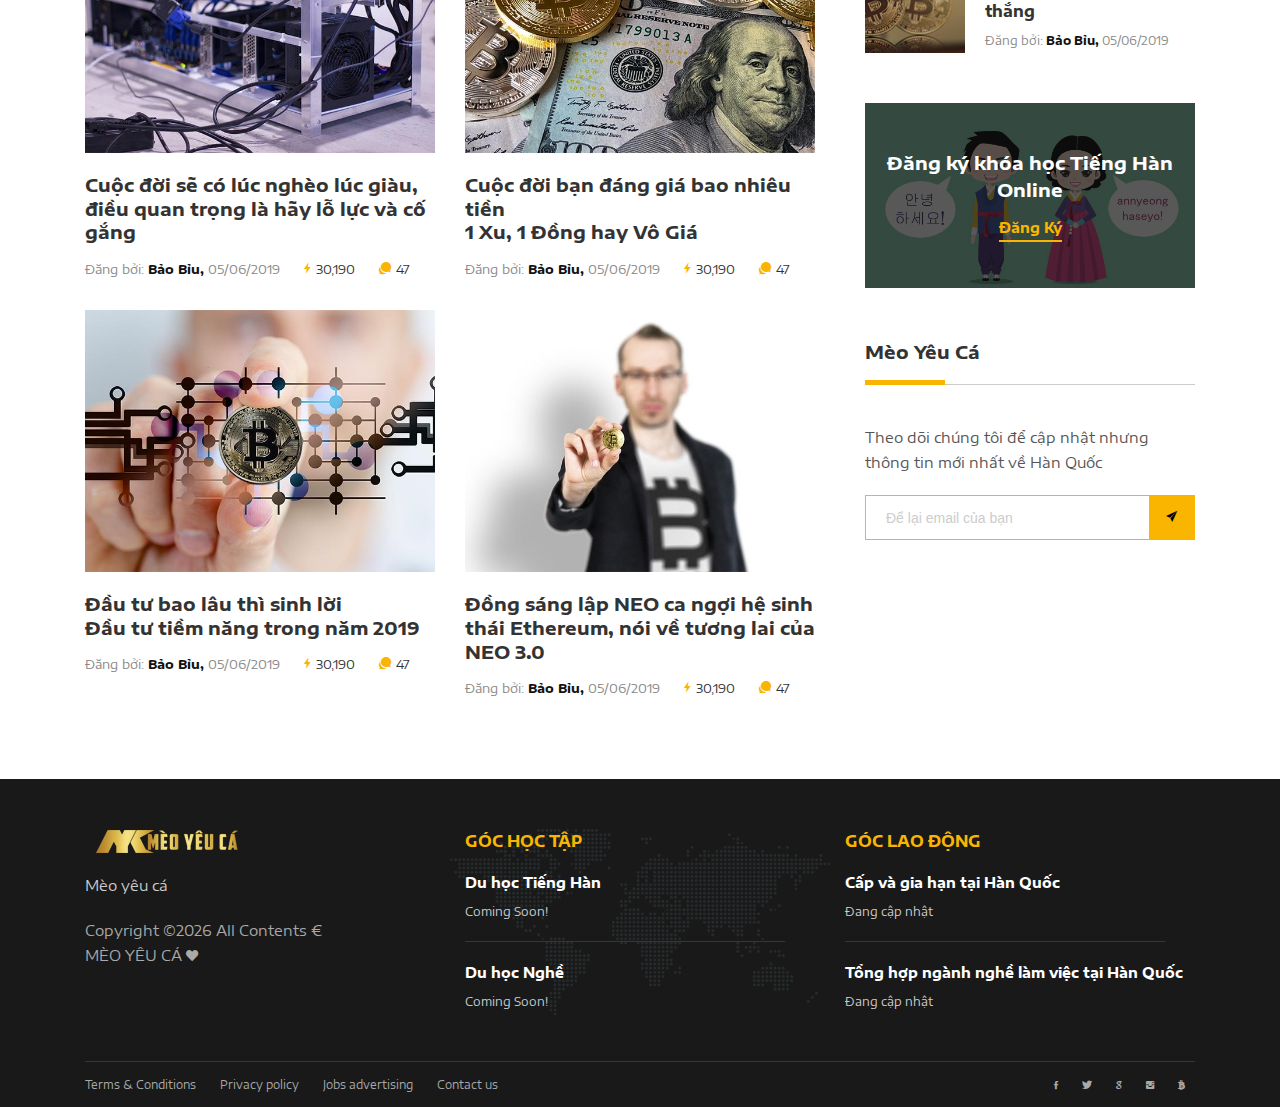
==== commit ec64309b: "content" ====
--- a/index.html
+++ b/index.html
@@ -90,7 +90,7 @@
 						<div class="img-bg bg-1 bg-grad-layer-6"></div>
 						
 						<div class="abs-blr color-white p-20 bg-sm-color-7">
-							<h3 class="mb-15 mb-sm-5 font-sm-13"><b>Kiếm tiền từ con số 0</b></h3>
+							<h3 class="mb-15 mb-sm-5 font-sm-13"><b>Cách để học tiếng Hàn nhanh từ con số 0</b></h3>
 							<ul class="list-li-mr-20">
 								<li>Admin <span class="color-primary"><b>Bảo Bỉu</b></span> Sắp ra mắt</li>
 								<li><i class="color-primary mr-5 font-12 ion-ios-bolt"></i>55 nghìn lượt xem</li>
@@ -203,7 +203,7 @@
 					
 						<div class="col-sm-6">
 							<img src="images/recent-news-1-600x450.jpg" alt="">
-							<h4 class="pt-20"><a href="#"><b>MMO đâu mới thực sự là công cụ kiếm tiền, có nên đầu tư vào dự án tiền mã hóa?<br/>Vốn đầu tư tiềm năng trong năm 2019</b></a></h4>
+							<h4 class="pt-20"><a href="#"><b>Kiếm tiền MMO đâu mới thực sự là công cụ kiếm tiền<br/></b></a></h4>
 							<ul class="list-li-mr-20 pt-10 pb-20">
 								<li class="color-lite-black">Đăng bởi:  <a href="#" class="color-black"><b>Bảo Bỉu,</b></a>
 								05/06/2019</li>
@@ -276,7 +276,7 @@
 					
 						<div class="col-sm-6">
 							<img src="images/crypto-news-4-600x450.jpg" alt="">
-							<h4 class="pt-20"><a href="#"><b>Mỗi người mỗi nghề, không có ai giàu trong cùng 1 lĩnh vực <br/>STO- Đầu tư tiềm năng trong năm 2019</b></a></h4>
+							<h4 class="pt-20"><a href="#"><b>Đầu tư bao lâu thì sinh lời <br/>Đầu tư tiềm năng trong năm 2019</b></a></h4>
 							<ul class="list-li-mr-20 pt-10 mb-30">
 								<li class="color-lite-black">Đăng bởi:  <a href="#" class="color-black"><b>Bảo Bỉu,</b></a>
 								05/06/2019</li>
@@ -296,44 +296,23 @@
 							</ul>
 						</div><!-- col-sm-6 -->
 						
-						<div class="col-sm-6">
-							<img src="images/crypto-news-2-600x450.jpg" alt="">
-							<h4 class="pt-20"><a href="#"><b>2019 là năm của các đồng coin Sàn <br/></b></a></h4>
-							<ul class="list-li-mr-20 pt-10 mb-30">
-								<li class="color-lite-black">Đăng bởi:  <a href="#" class="color-black"><b>Bảo Bỉu,</b></a>
-								05/06/2019</li>
-								<li><i class="color-primary mr-5 font-12 ion-ios-bolt"></i>30,190</li>
-								<li><i class="color-primary mr-5 font-12 ion-chatbubbles"></i>47</li>
-							</ul>
-						</div><!-- col-sm-6 -->
-						
-						<div class="col-sm-6">
-							<img src="images/xrp_sanfrancisco.jpg" alt="">
-							<h4 class="pt-20"><a href="#"><b>Ripple được bình chọn nằm trong top 20 nơi làm việc tốt nhất tại Fancisco</b></a></h4>
-							<ul class="list-li-mr-20 pt-10 mb-30">
-								<li class="color-lite-black">Đăng bởi:  <a href="#" class="color-black"><b>Bảo Bỉu,</b></a>
-								05/06/2019</li>
-								<li><i class="color-primary mr-5 font-12 ion-ios-bolt"></i>30,190</li>
-								<li><i class="color-primary mr-5 font-12 ion-chatbubbles"></i>47</li>
-							</ul>
-						</div><!-- col-sm-6 -->
-						
 					</div><!-- row -->
-					
-					<a class="dplay-block btn-brdr-primary mt-20 mb-md-50" href="#"><b>QUỸ ĐẦU TƯ TỐT NHẤT</b></a>
+
 				</div><!-- col-md-9 -->
 				
 				<div class="d-none d-md-block d-lg-none col-md-3"></div>
 				<div class="col-md-6 col-lg-4">
 					<div class="pl-20 pl-md-0">
 						<ul class="list-block list-li-ptb-15 list-btm-border-white bg-primary">
-							<li class="text-center" style="color: red; font-size: 120%"><strong>GIÁ CÁC ĐỒNG COIN TOP</strong></li>
-							<li class="pading-10"><b> BTC = 212,030,090 VND</b></li>
-							<li class="pading-10"><b> BCH = 11,854,100 VND</b></li>
-							<li class="pading-10"><b> ETH = 6,323,765 VND</b></li>
-							<li class="pading-10"><b> LTC = 2,090,685 VND</b></li>
-							<li class="pading-10"><b> ETC = 250,998 VND</b></li>
-							<li class="pading-10"><b> XRP = 12,379 VND</b></li>
+							<li class="text-center" style="color: red; font-size: 120%"><strong></strong></li>
+							<li class="pading-10"><b> </b></li>
+							<li class="pading-10"><b> </b></li>
+							<li class="pading-10"><b> </b></li>
+							<li class="pading-10"><b> </b></li>
+							<li class="pading-10"><b> </b></li>
+							<li class="pading-10"><b> </b></li>
+							<li class="pading-10"><b> </b></li>
+							<li class="pading-10"><b></b></li>
 							
 						</ul>
 						
@@ -378,19 +357,18 @@
 							<div class="abs-tblr bg-layer-7 text-center color-white">
 								<div class="dplay-tbl">
 									<div class="dplay-tbl-cell">
-										<h4><b>Available for mobile & desktop</b></h4>
-										<a class="mt-15 color-primary link-brdr-btm-primary" href="#"><b>Download for free</b></a>
+										<h4><b>Đăng ký khóa học Tiếng Hàn Online</b></h4>
+										<a class="mt-15 color-primary link-brdr-btm-primary" href="#"><b>Đăng Ký</b></a>
 									</div><!-- dplay-tbl-cell -->
 								</div><!-- dplay-tbl -->
 							</div><!-- abs-tblr -->
 						</div><!-- mtb-50 -->
 						
 						<div class="mtb-50 mb-md-0">
-							<h4 class="p-title"><b>NEWSLETTER</b></h4>
-							<p class="mb-20">Subscribe to our newsletter to get notification about new updates,
-								information, discount, etc..</p>
+							<h4 class="p-title"><b>Mèo Yêu Cá</b></h4>
+							<p class="mb-20">Theo dõi chúng tôi để cập nhật nhưng thông tin mới nhất về Hàn Quốc</p>
 							<form class="nwsltr-primary-1">
-								<input type="text" placeholder="Your email"/>
+								<input type="text" placeholder="Để lại email của bạn"/>
 								<button type="submit"><i class="ion-ios-paperplane"></i></button>
 							</form>
 						</div><!-- mtb-50 -->
@@ -425,14 +403,14 @@
 					
 					<div class="col-sm-4">
 						<div class="mb-30">
-							<h5 class="color-primary mb-20"><b>GÓC TRADERS</b></h5>
+							<h5 class="color-primary mb-20"><b>GÓC HỌC TẬP</b></h5>
 							<div class="mb-20">
-								<a class="color-white" href="#"><b>Góc Đào Coin</b></a>
+								<a class="color-white" href="#"><b>Du học Tiếng Hàn</b></a>
 								<h6 class="mt-10">Coming Soon!</h6>
 							</div>
 							<div class="brdr-ash-1 opacty-2 mr-30"></div>
 							<div class="mt-20">
-								<a class="color-white" href="#"><b>Góc hóng kèo & Đủ đỉnh</b></a>
+								<a class="color-white" href="#"><b>Du học Nghề</b></a>
 								<h6 class="mt-10">Coming Soon!</h6>
 							</div>
 						</div><!-- mb-30 -->
@@ -440,15 +418,15 @@
 					
 					<div class="col-sm-4">
 						<div class="mb-30">
-							<h5 class="color-primary mb-20"><b>SÀN GIAO DỊCH TỐT NHẤT</b></h5>
+							<h5 class="color-primary mb-20"><b>GÓC LAO ĐỘNG</b></h5>
 							<div class="mb-20">
-								<a class="color-white" href="https://financex.io/"><b>Sàn giao dịch Fiat FinanceX</b></a>
-								<h6 class="mt-10">Hoạt động từ 2018</h6>
+								<a class="color-white" href="#"><b>Cấp và gia hạn tại Hàn Quốc</b></a>
+								<h6 class="mt-10">Đang cập nhật</h6>
 							</div>
 							<div class="brdr-ash-1 opacty-2 mr-30"></div>
 							<div class="mt-20">
-								<a class="color-white" href="https://www.binance.com/"><b>Sàn Giao dịch quốc tế Binance</b></a>
-								<h6 class="mt-10">Hoạt động từ 2017</h6>
+								<a class="color-white" href="#"><b>Tổng hợp ngành nghề làm việc tại Hàn Quốc</b></a>
+								<h6 class="mt-10">Đang cập nhật</h6>
 							</div>
 						</div><!-- mb-30 -->
 					</div><!-- col-md-4 -->
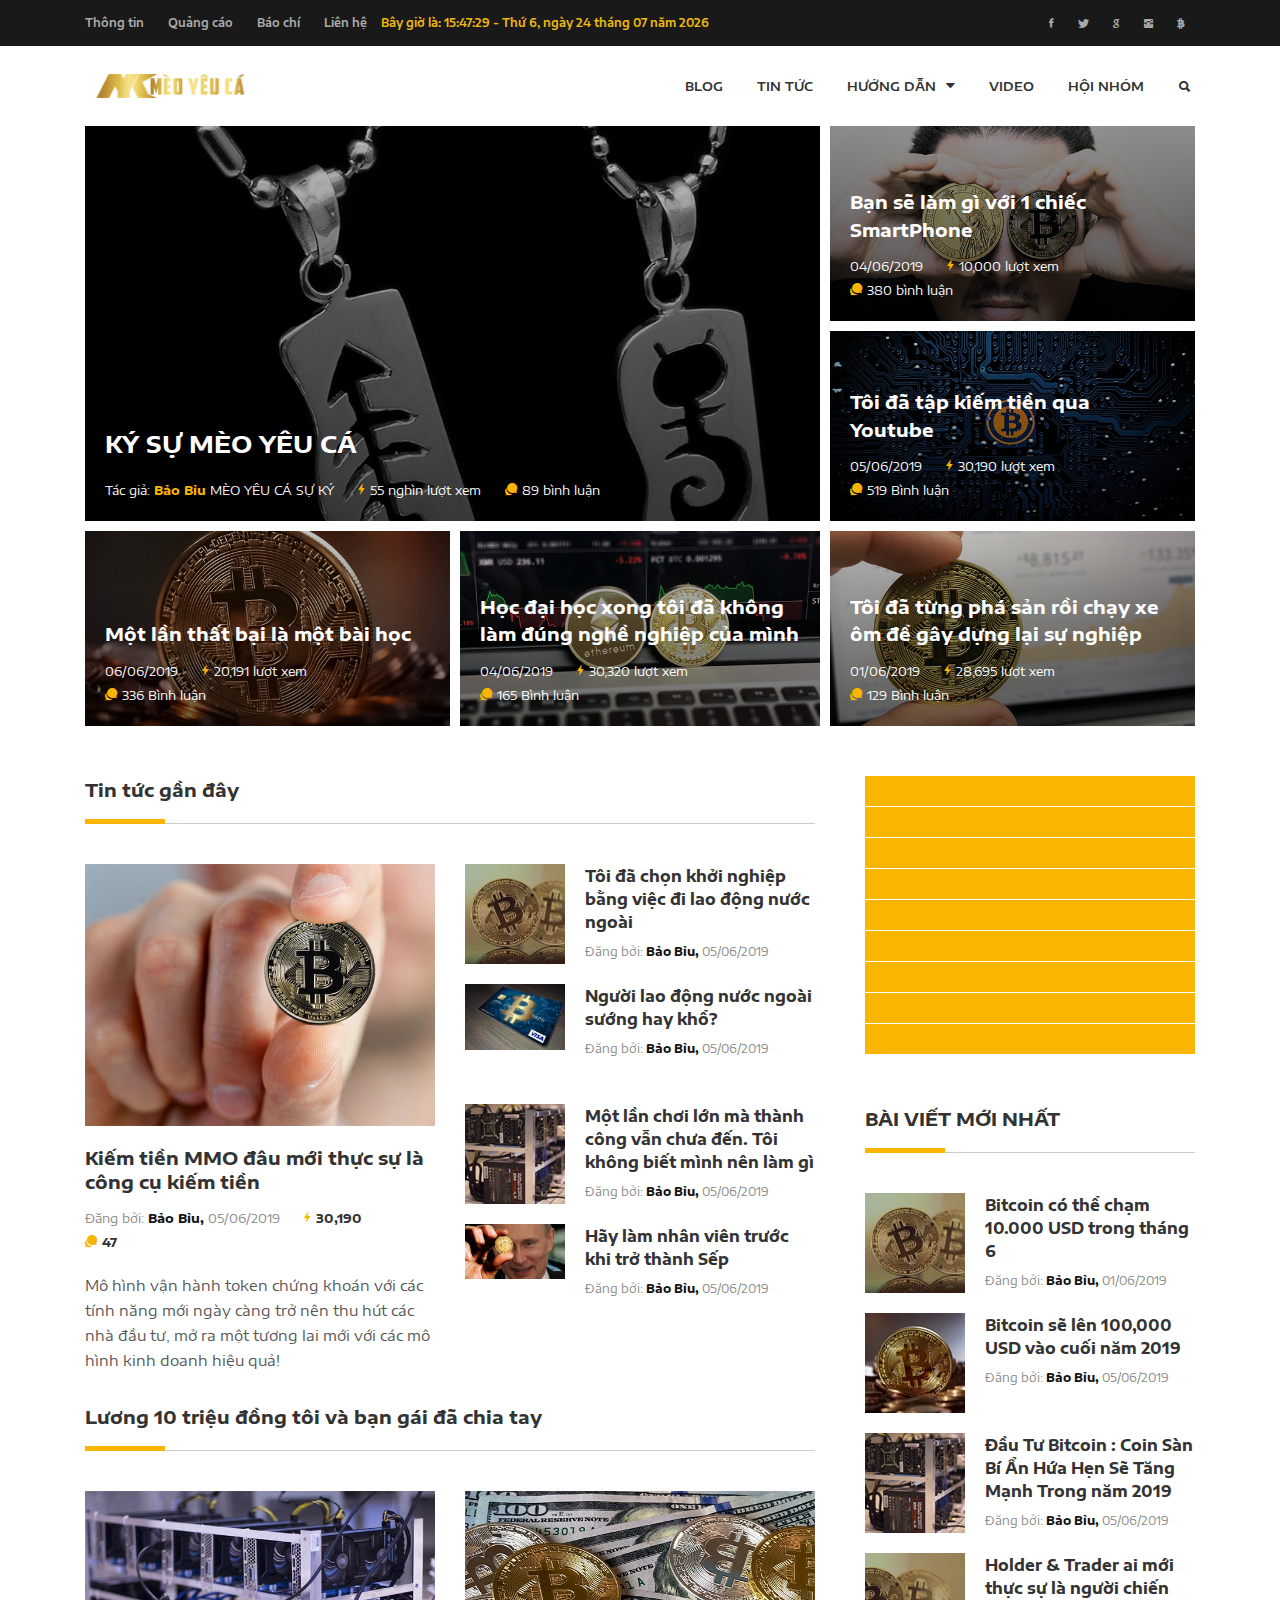
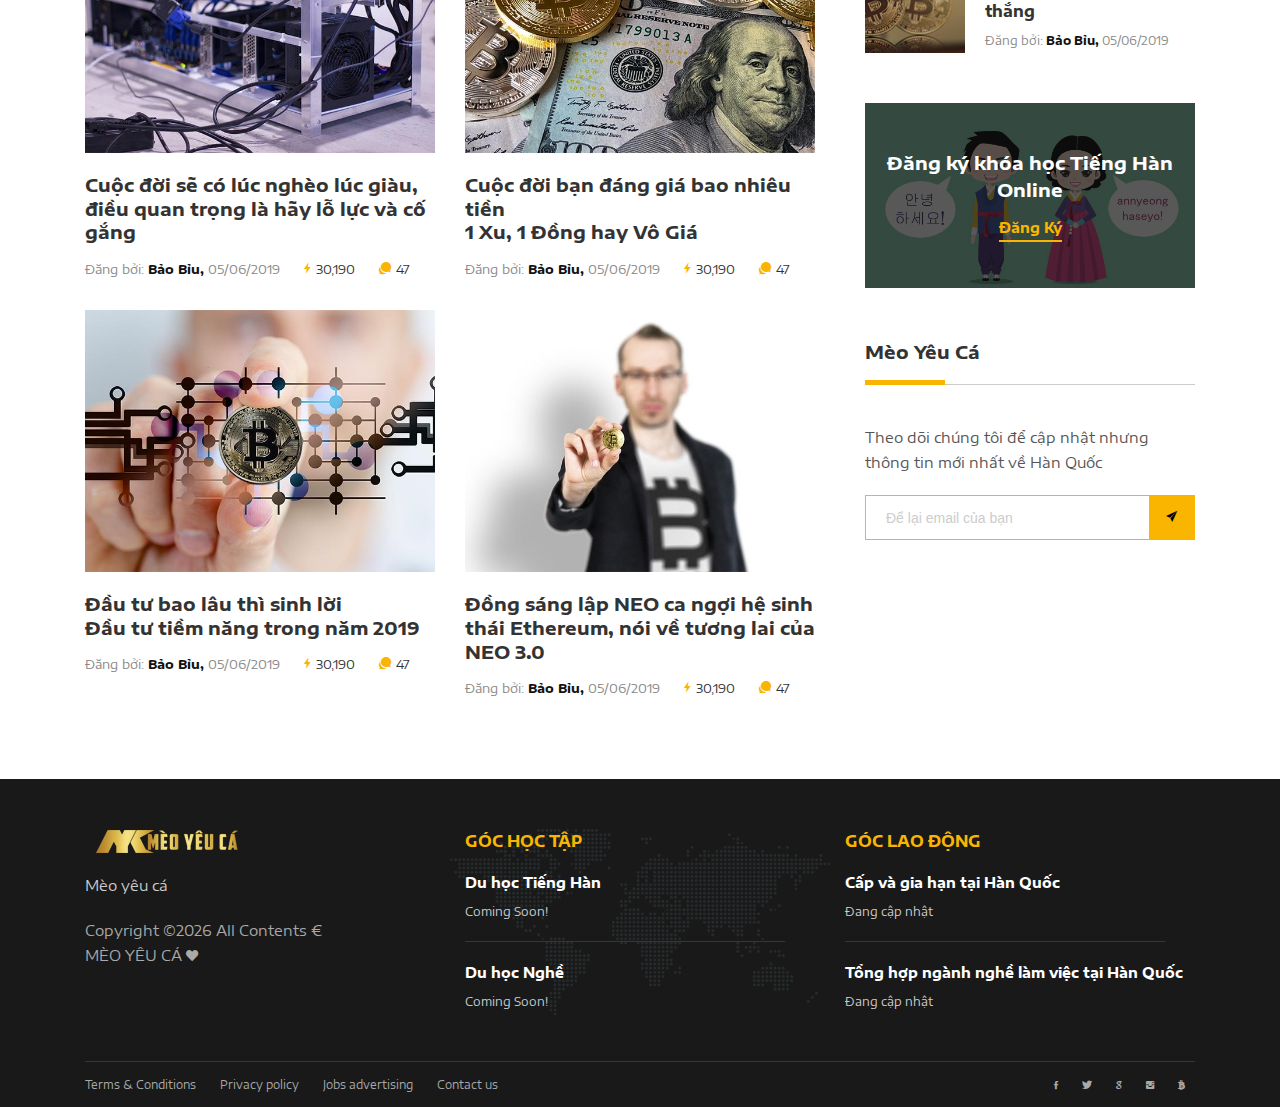
==== commit ec2b47f4: "editor content" ====
--- a/index.html
+++ b/index.html
@@ -90,9 +90,9 @@
 						<div class="img-bg bg-1 bg-grad-layer-6"></div>
 						
 						<div class="abs-blr color-white p-20 bg-sm-color-7">
-							<h3 class="mb-15 mb-sm-5 font-sm-13"><b>Cách để học tiếng Hàn nhanh từ con số 0</b></h3>
+							<h3 class="mb-15 mb-sm-5 font-sm-13"><b>KÝ SỰ MÈO YÊU CÁ</b></h3>
 							<ul class="list-li-mr-20">
-								<li>Admin <span class="color-primary"><b>Bảo Bỉu</b></span> Sắp ra mắt</li>
+								<li>Tác giả: <span class="color-primary"><b>Bảo Bỉu</b></span> MÈO YÊU CÁ SỰ KÝ</li>
 								<li><i class="color-primary mr-5 font-12 ion-ios-bolt"></i>55 nghìn lượt xem</li>
 								<li><i class="color-primary mr-5 font-12 ion-chatbubbles"></i>89 bình luận</li>
 							</ul>
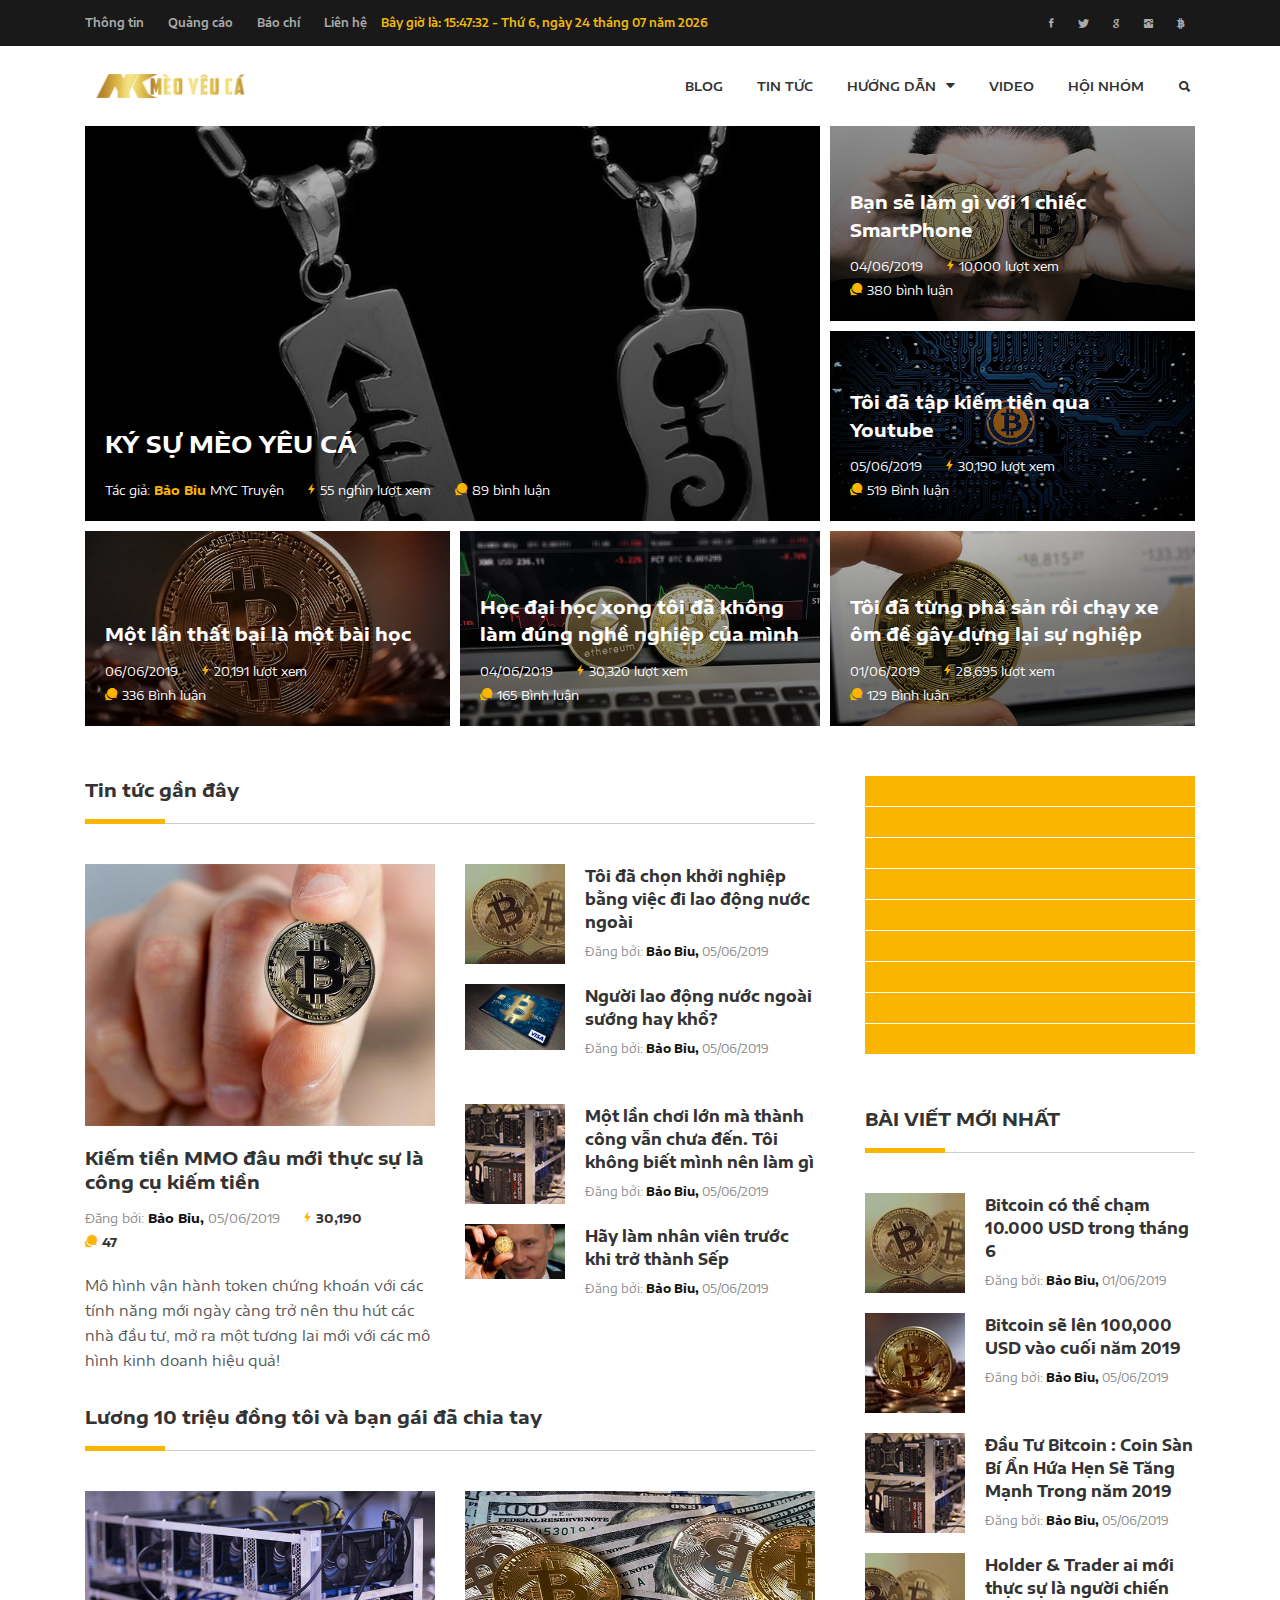
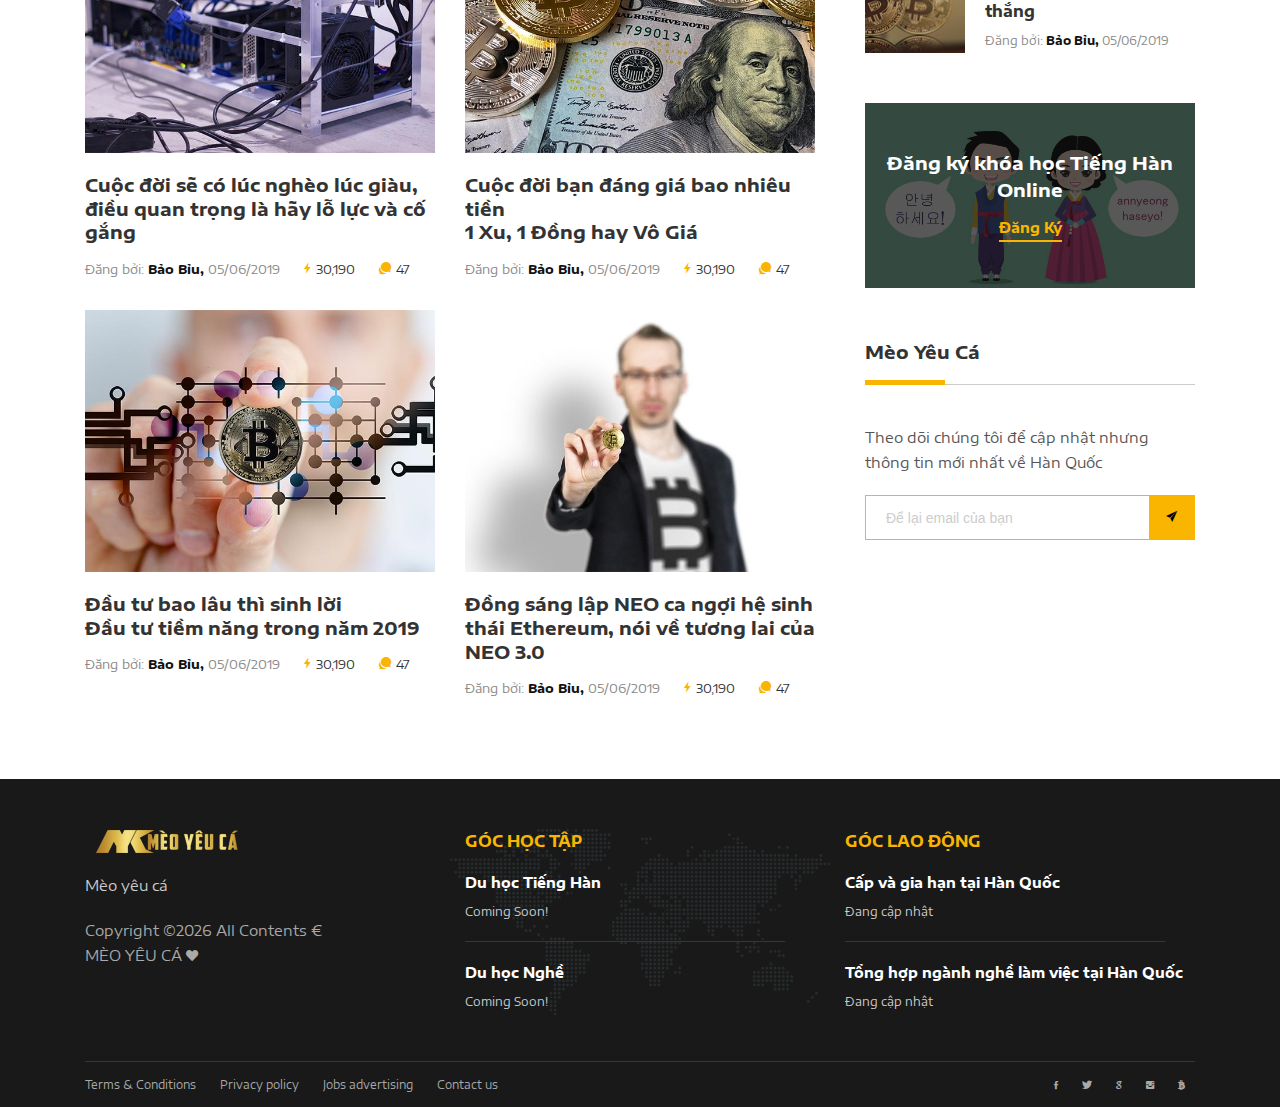
==== commit 37f4c014: "Update index.html" ====
--- a/index.html
+++ b/index.html
@@ -92,7 +92,7 @@
 						<div class="abs-blr color-white p-20 bg-sm-color-7">
 							<h3 class="mb-15 mb-sm-5 font-sm-13"><b>KÝ SỰ MÈO YÊU CÁ</b></h3>
 							<ul class="list-li-mr-20">
-								<li>Tác giả: <span class="color-primary"><b>Bảo Bỉu</b></span> MÈO YÊU CÁ SỰ KÝ</li>
+								<li>Tác giả: <span class="color-primary"><b>Bảo Bỉu</b></span> MYC Truyện</li>
 								<li><i class="color-primary mr-5 font-12 ion-ios-bolt"></i>55 nghìn lượt xem</li>
 								<li><i class="color-primary mr-5 font-12 ion-chatbubbles"></i>89 bình luận</li>
 							</ul>
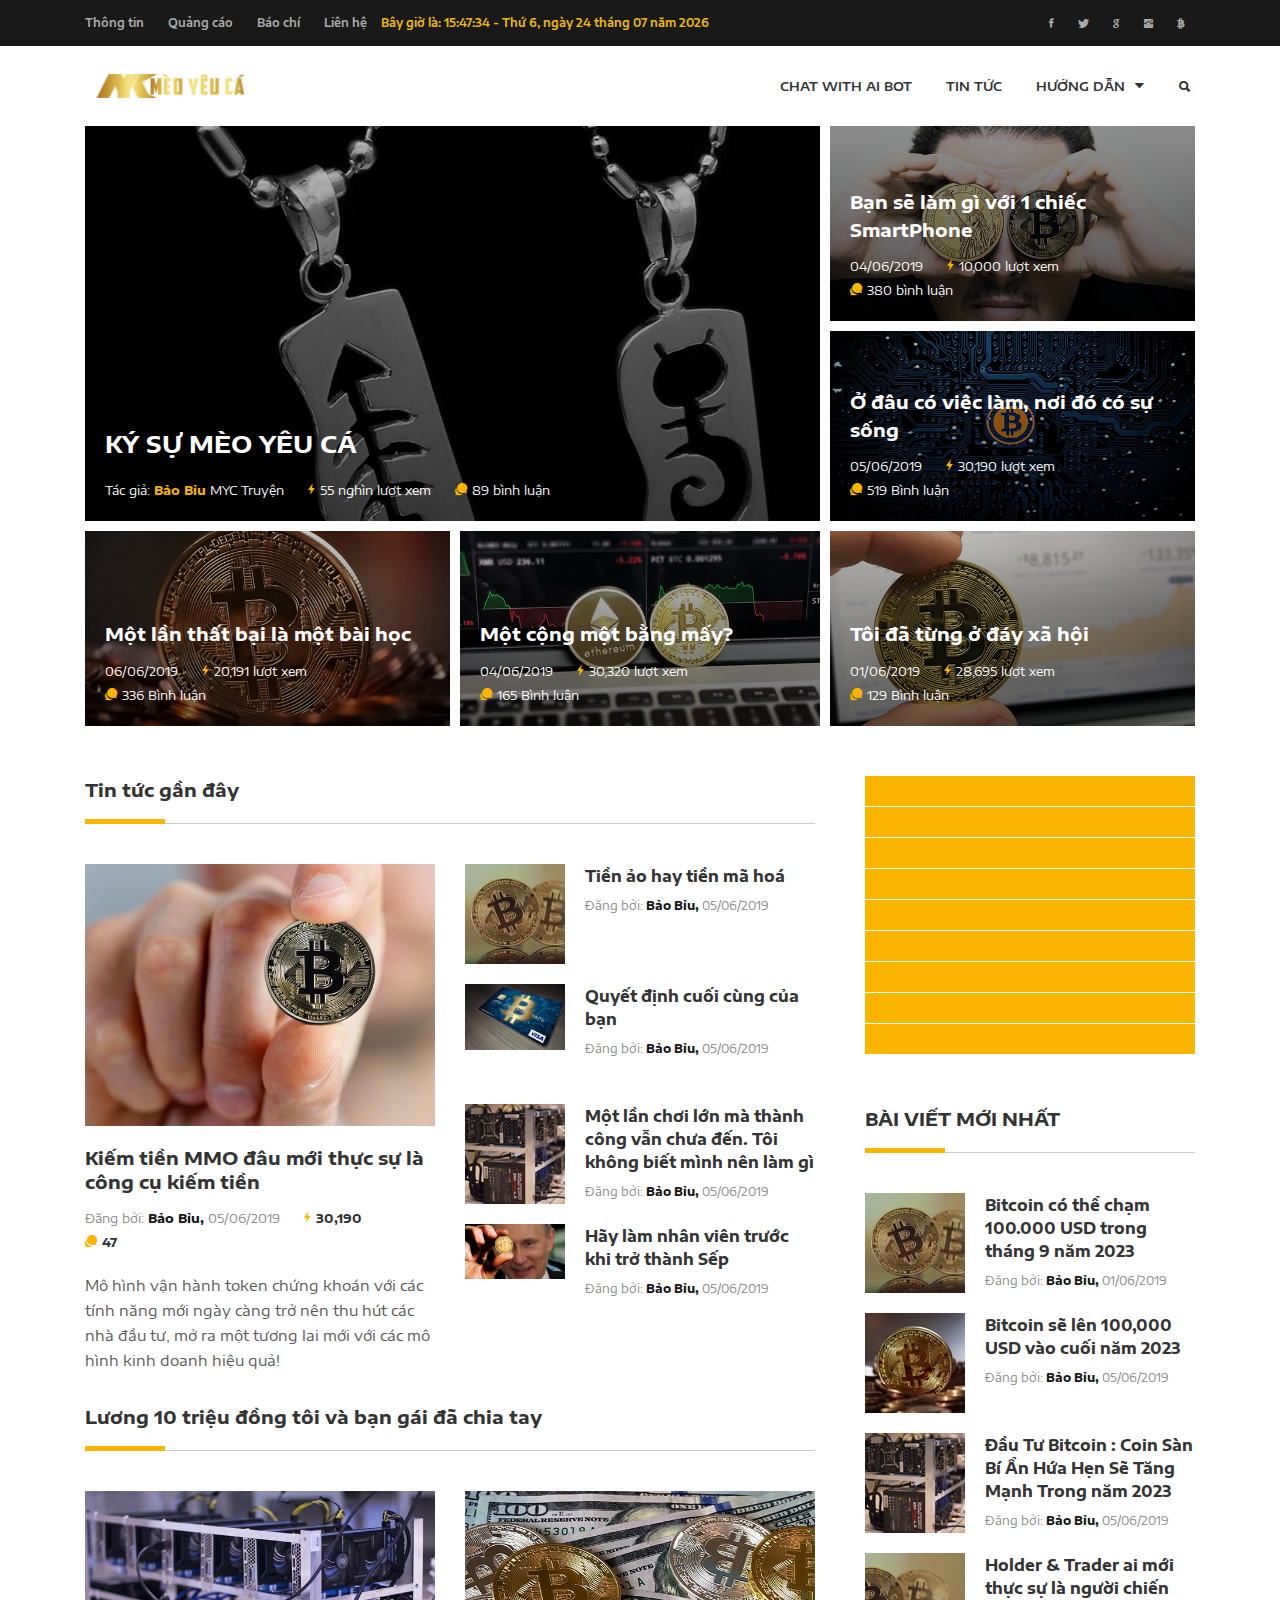
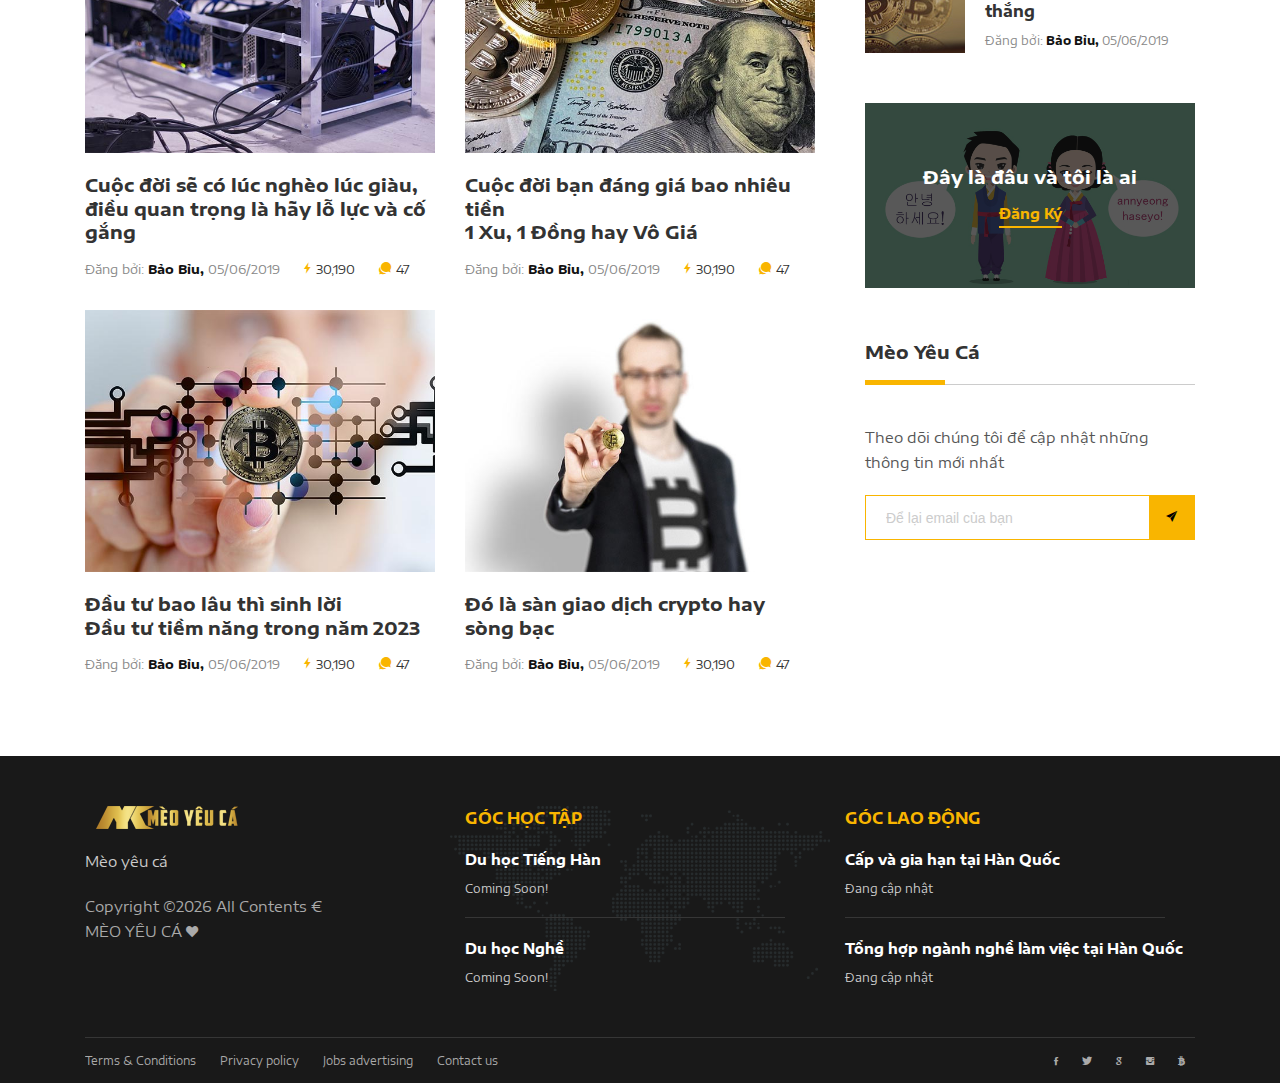
==== commit 5683fc47: "Update index.html" ====
--- a/index.html
+++ b/index.html
@@ -1,7 +1,7 @@
 <!DOCTYPE HTML>
 <html lang="en">
 <head>
-	<title>Mèo Yêu Cá | Đâu là quê hương của tôi</title>
+	<title>Mèo Yêu Cá | Chat bot automatic free</title>
 	<meta http-equiv="X-UA-Compatible" content="IE=edge">
     <meta name="viewport" content="width=device-width, initial-scale=1">
 	<meta charset="UTF-8">
@@ -63,7 +63,7 @@
 			<a class="menu-nav-icon" data-menu="#main-menu" href="#"><i class="ion-navicon"></i></a>
 			
 			<ul class="main-menu" id="main-menu">
-				<li><a href="#">BLOG</a></li>
+				<li><a href="#">CHAT WITH AI BOT</a></li>
 				<li><a href="#">TIN TỨC</a></li>
 				<li class="drop-down"><a href="https://meoyeuca.github.io/">HƯỚNG DẪN<i class="ion-arrow-down-b"></i></a>
 					<ul class="drop-down-menu drop-down-inner">
@@ -71,8 +71,6 @@
 						<li><a href="#">HƯỚNG DẪN 2</a></li>
 					</ul>
 				</li>
-				<li><a href="video_blog.html">VIDEO</a></li>
-				<li><a href="https://www.facebook.com/groups/meoyeuca/">HỘI NHÓM</a></li>
 			</ul>
 
 			<div class="clearfix"></div>
@@ -124,7 +122,7 @@
 							<div class="img-bg bg-3 bg-grad-layer-6"></div>
 							
 							<div class="abs-blr color-white p-20 bg-sm-color-7">
-								<h4 class="mb-10 mb-sm-5"><b>Tôi đã tập kiếm tiền qua Youtube</b></h4>
+								<h4 class="mb-10 mb-sm-5"><b>Ở đâu có việc làm, nơi đó có sự sống</b></h4>
 								<ul class="list-li-mr-20">
 									<li>05/06/2019</li>
 									<li><i class="color-primary mr-5 font-12 ion-ios-bolt"></i>30,190 lượt xem</li>
@@ -162,7 +160,7 @@
 						<div class="img-bg bg-5 bg-grad-layer-6"></div>
 						
 						<div class="abs-blr color-white p-20 bg-sm-color-7">
-							<h4 class="mb-10 mb-sm-5"><b>Học đại học xong tôi đã không làm đúng nghề nghiệp của mình</b></h4>
+							<h4 class="mb-10 mb-sm-5"><b>Một cộng một bằng mấy?</b></h4>
 							<ul class="list-li-mr-20">
 								<li>04/06/2019</li>
 								<li><i class="color-primary mr-5 font-12 ion-ios-bolt"></i>30,320 lượt xem</li>
@@ -178,7 +176,7 @@
 						<div class="img-bg bg-6 bg-grad-layer-6"></div>
 						
 						<div class="abs-blr color-white p-20 bg-sm-color-7">
-							<h4 class="mb-10 mb-sm-5"><b>Tôi đã từng phá sản rồi chạy xe ôm để gây dựng lại sự nghiệp</b></h4>
+							<h4 class="mb-10 mb-sm-5"><b>Tôi đã từng ở đáy xã hội</b></h4>
 							<ul class="list-li-mr-20">
 								<li>01/06/2019</li>
 								<li><i class="color-primary mr-5 font-12 ion-ios-bolt"></i>28,695 lượt xem</li>
@@ -217,7 +215,7 @@
 							<a class="oflow-hidden pos-relative mb-20 dplay-block" href="#">
 								<div class="wh-100x abs-tlr"><img src="images/polular-1-100x100.jpg" alt=""></div>
 								<div class="ml-120 min-h-100x">
-									<h5><b>Tôi đã chọn khởi nghiệp bằng việc đi lao động nước ngoài</b></h5>
+									<h5><b>Tiền ảo hay tiền mã hoá</b></h5>
 									<h6 class="color-lite-black pt-10">Đăng bởi:  <span class="color-black"><b>Bảo Bỉu,</b></span> 05/06/2019</h6>
 								</div>
 							</a><!-- oflow-hidden -->
@@ -225,7 +223,7 @@
 							<a class="oflow-hidden pos-relative mb-20 dplay-block" href="#">
 								<div class="wh-100x abs-tlr"><img src="images/visa_btc.jpg" alt=""></div>
 								<div class="ml-120 min-h-100x">
-									<h5><b>Người lao động nước ngoài sướng hay khổ?</b></h5>
+									<h5><b>Quyết định cuối cùng của bạn</b></h5>
 									<h6 class="color-lite-black pt-10">Đăng bởi:  <span class="color-black"><b>Bảo Bỉu,</b></span> 05/06/2019</h6>
 								</div>
 							</a><!-- oflow-hidden -->
@@ -276,7 +274,7 @@
 					
 						<div class="col-sm-6">
 							<img src="images/crypto-news-4-600x450.jpg" alt="">
-							<h4 class="pt-20"><a href="#"><b>Đầu tư bao lâu thì sinh lời <br/>Đầu tư tiềm năng trong năm 2019</b></a></h4>
+							<h4 class="pt-20"><a href="#"><b>Đầu tư bao lâu thì sinh lời <br/>Đầu tư tiềm năng trong năm 2023</b></a></h4>
 							<ul class="list-li-mr-20 pt-10 mb-30">
 								<li class="color-lite-black">Đăng bởi:  <a href="#" class="color-black"><b>Bảo Bỉu,</b></a>
 								05/06/2019</li>
@@ -287,7 +285,7 @@
 						
 						<div class="col-sm-6">
 							<img src="images/crypto-news-3-600x450.jpg" alt="">
-							<h4 class="pt-20"><a href="#"><b>Đồng sáng lập NEO ca ngợi hệ sinh thái Ethereum, nói về tương lai của NEO 3.0 <br/></b></a></h4>
+							<h4 class="pt-20"><a href="#"><b>Đó là sàn giao dịch crypto hay sòng bạc <br/></b></a></h4>
 							<ul class="list-li-mr-20 pt-10 mb-30">
 								<li class="color-lite-black">Đăng bởi:  <a href="#" class="color-black"><b>Bảo Bỉu,</b></a>
 								05/06/2019</li>
@@ -321,7 +319,7 @@
 							<a class="oflow-hidden pos-relative mb-20 dplay-block" href="#">
 								<div class="wh-100x abs-tlr"><img src="images/polular-1-100x100.jpg" alt=""></div>
 								<div class="ml-120 min-h-100x">
-									<h5><b>Bitcoin có thể chạm 10.000 USD trong tháng 6</b></h5>
+									<h5><b>Bitcoin có thể chạm 100.000 USD trong tháng 9 năm 2023</b></h5>
 									<h6 class="color-lite-black pt-10">Đăng bởi:  <span class="color-black"><b>Bảo Bỉu,</b></span> 01/06/2019</h6>
 								</div>
 							</a><!-- oflow-hidden -->
@@ -329,7 +327,7 @@
 							<a class="oflow-hidden pos-relative mb-20 dplay-block" href="#">
 								<div class="wh-100x abs-tlr"><img src="images/polular-2-100x100.jpg" alt=""></div>
 								<div class="ml-120 min-h-100x">
-									<h5><b>Bitcoin sẽ lên 100,000 USD vào cuối năm 2019</b></h5>
+									<h5><b>Bitcoin sẽ lên 100,000 USD vào cuối năm 2023</b></h5>
 									<h6 class="color-lite-black pt-10">Đăng bởi:  <span class="color-black"><b>Bảo Bỉu,</b></span> 05/06/2019</h6>
 								</div>
 							</a><!-- oflow-hidden -->
@@ -337,7 +335,7 @@
 							<a class="oflow-hidden pos-relative mb-20 dplay-block" href="#">
 								<div class="wh-100x abs-tlr"><img src="images/polular-3-100x100.jpg" alt=""></div>
 								<div class="ml-120 min-h-100x">
-									<h5><b>Đầu Tư Bitcoin : Coin Sàn Bí Ẩn Hứa Hẹn Sẽ Tăng Mạnh Trong năm 2019</b></h5>
+									<h5><b>Đầu Tư Bitcoin : Coin Sàn Bí Ẩn Hứa Hẹn Sẽ Tăng Mạnh Trong năm 2023</b></h5>
 									<h6 class="color-lite-black pt-10">Đăng bởi:  <span class="color-black"><b>Bảo Bỉu,</b></span> 05/06/2019</h6>
 								</div>
 							</a><!-- oflow-hidden -->
@@ -357,7 +355,7 @@
 							<div class="abs-tblr bg-layer-7 text-center color-white">
 								<div class="dplay-tbl">
 									<div class="dplay-tbl-cell">
-										<h4><b>Đăng ký khóa học Tiếng Hàn Online</b></h4>
+										<h4><b>Đây là đâu và tôi là ai</b></h4>
 										<a class="mt-15 color-primary link-brdr-btm-primary" href="#"><b>Đăng Ký</b></a>
 									</div><!-- dplay-tbl-cell -->
 								</div><!-- dplay-tbl -->
@@ -366,7 +364,7 @@
 						
 						<div class="mtb-50 mb-md-0">
 							<h4 class="p-title"><b>Mèo Yêu Cá</b></h4>
-							<p class="mb-20">Theo dõi chúng tôi để cập nhật nhưng thông tin mới nhất về Hàn Quốc</p>
+							<p class="mb-20">Theo dõi chúng tôi để cập nhật những thông tin mới nhất</p>
 							<form class="nwsltr-primary-1">
 								<input type="text" placeholder="Để lại email của bạn"/>
 								<button type="submit"><i class="ion-ios-paperplane"></i></button>
